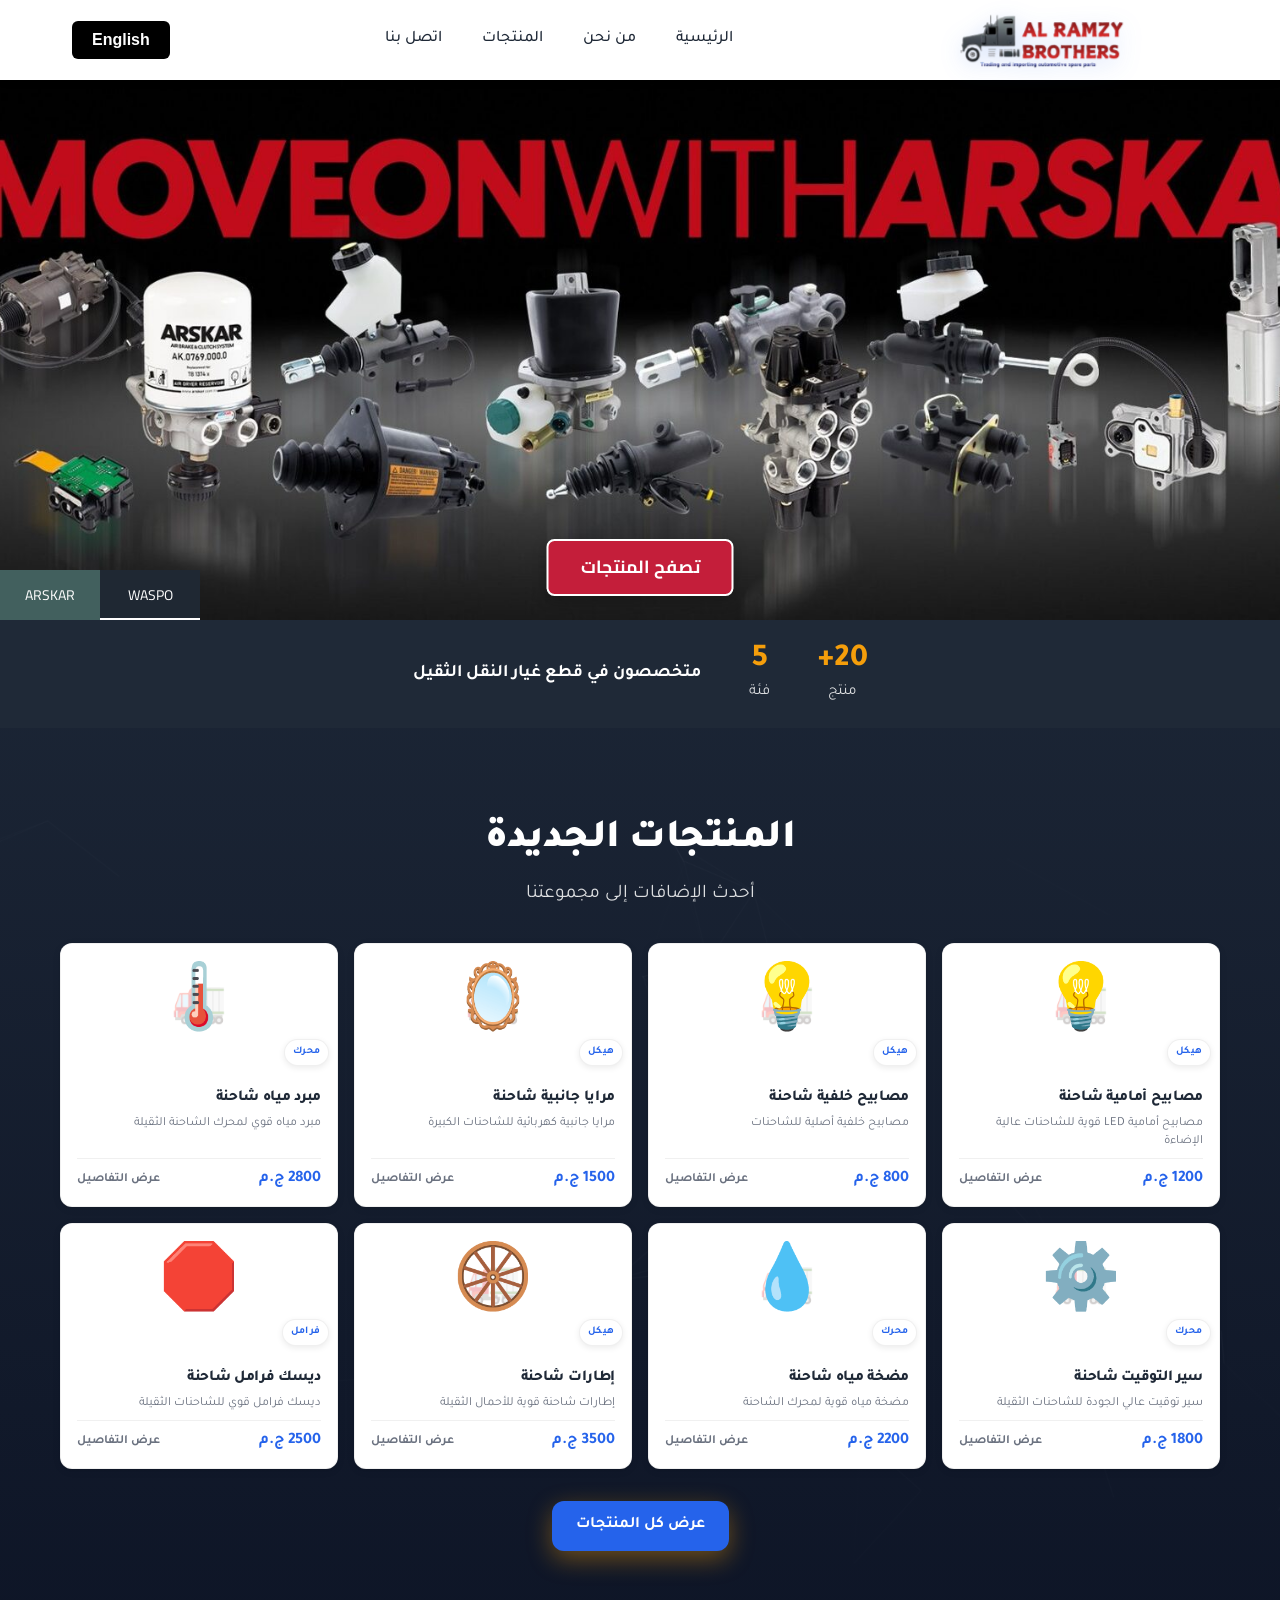
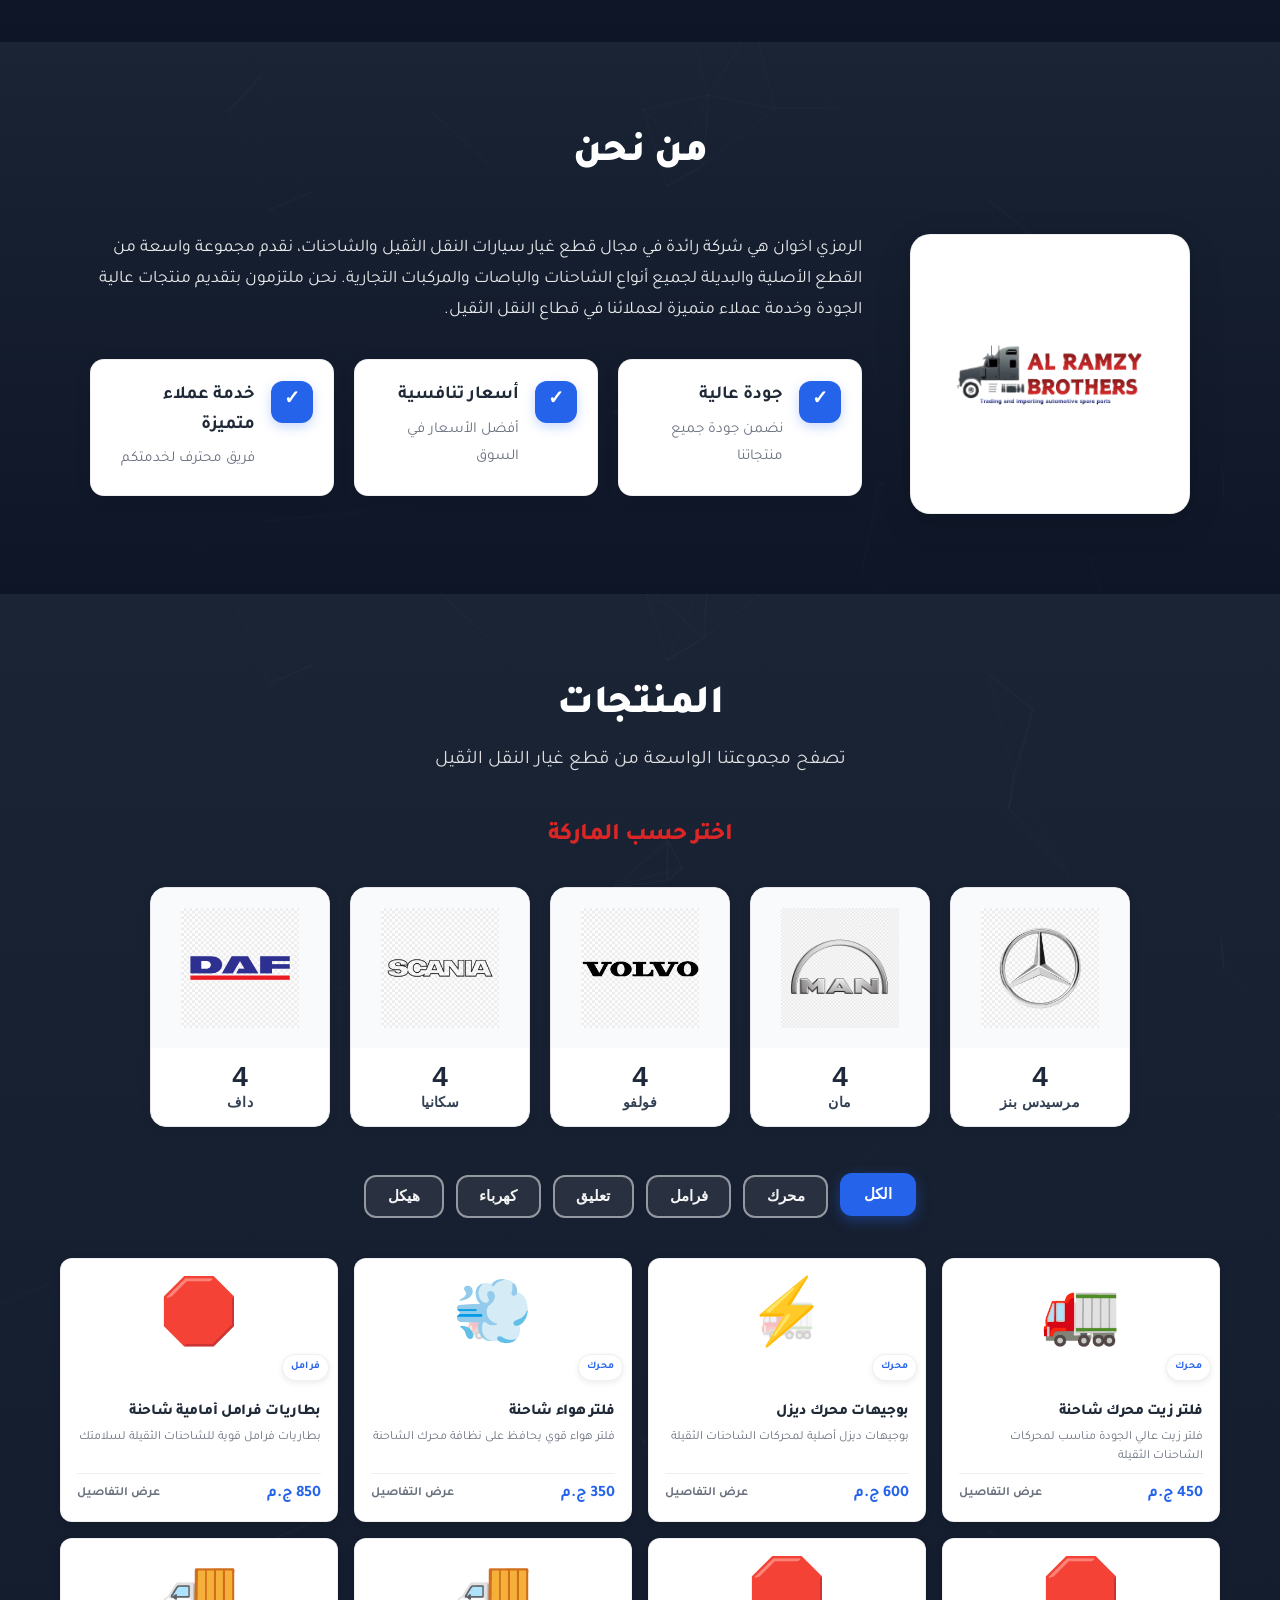
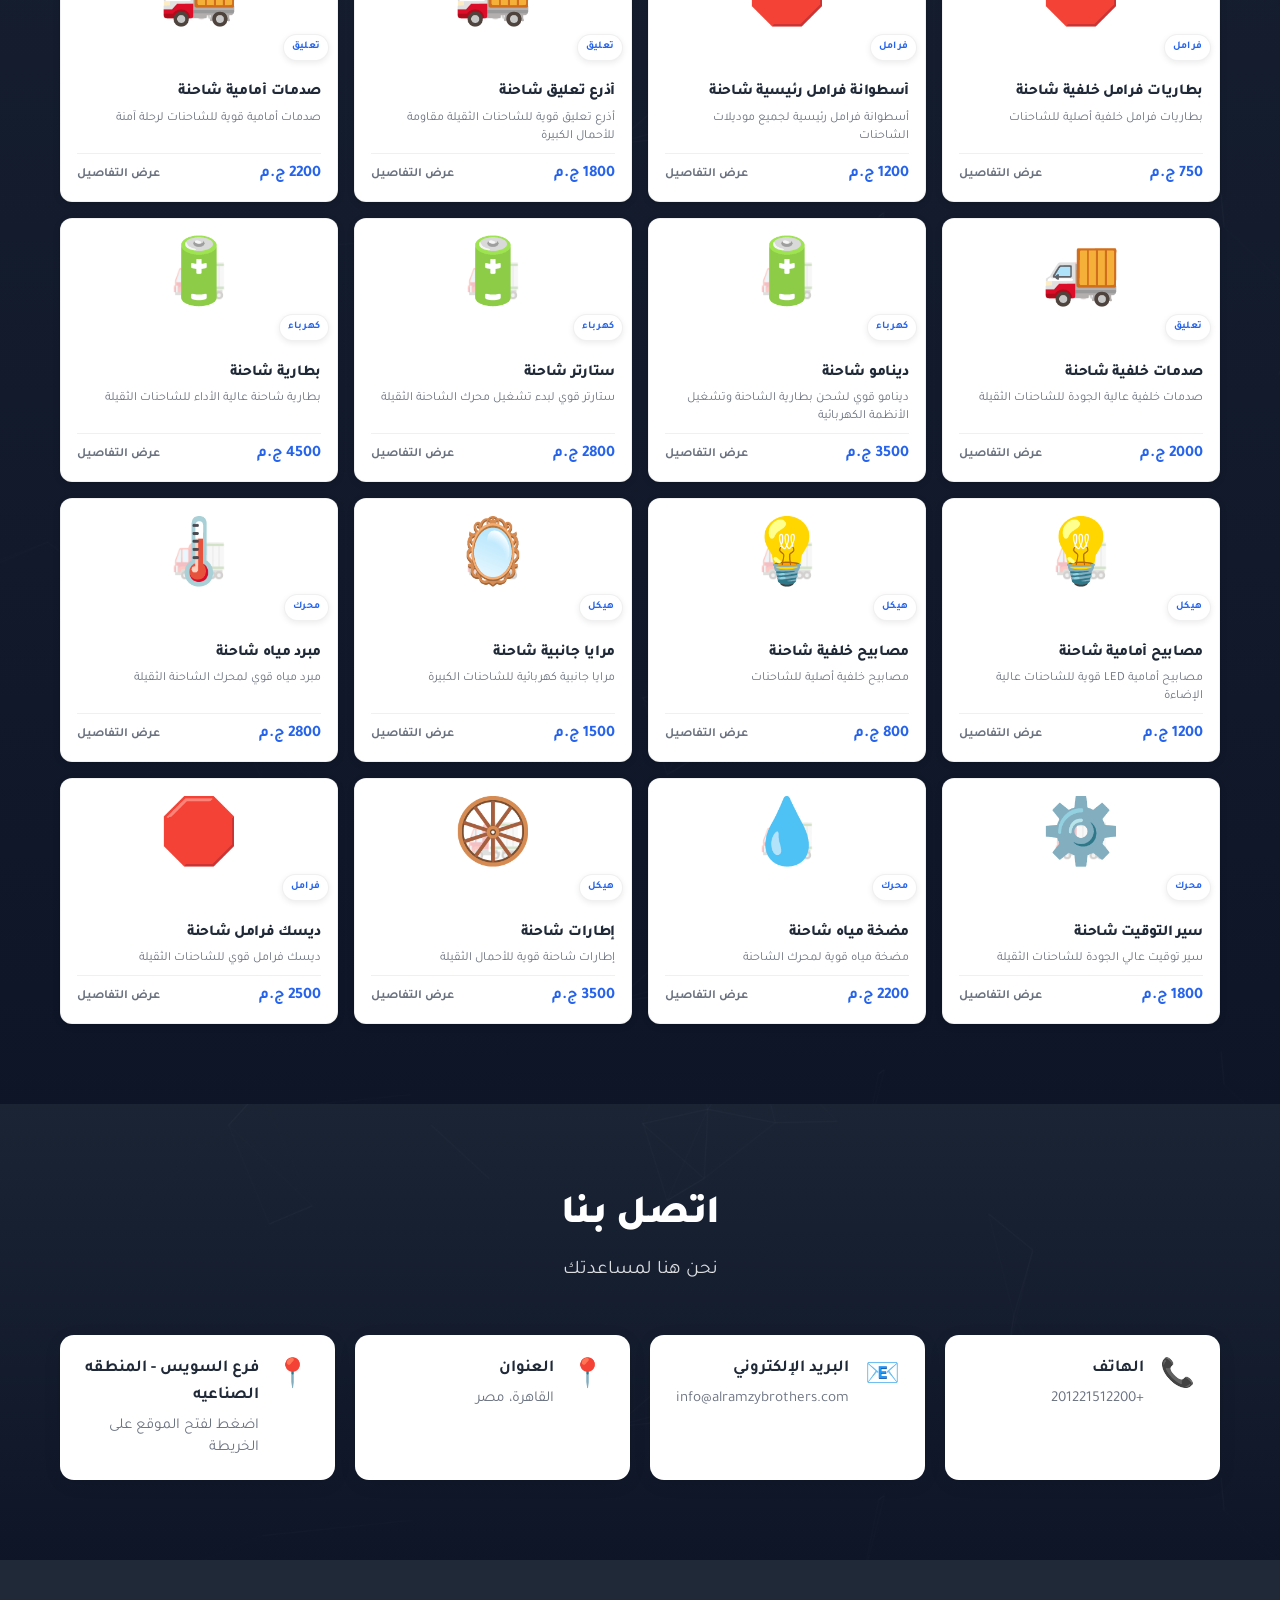
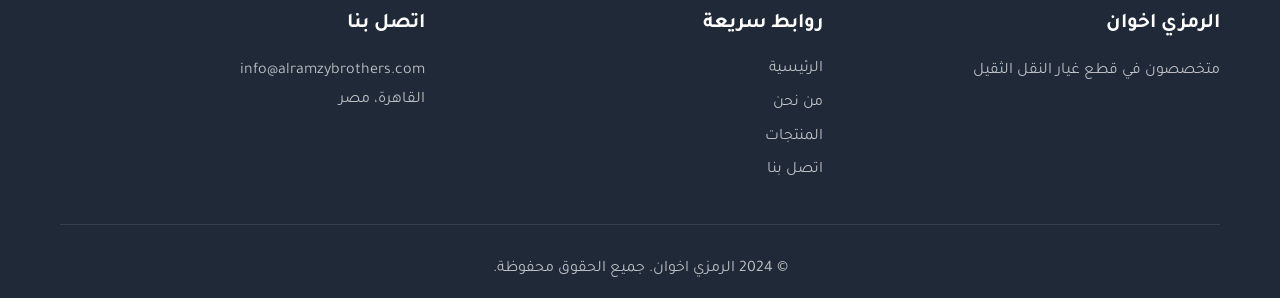
==== index.html @ 656a3a02 "Initial commit: Al Ramzy Brothers website - products, categories, brands, contact admin Made-with: C" ====
<!DOCTYPE html>
<html lang="ar" dir="rtl">
<head>
    <meta charset="UTF-8">
    <meta name="viewport" content="width=device-width, initial-scale=1.0">
    <title>الرمزي اخوان - Al Ramzy Brothers | قطع غيار سيارات النقل الثقيل</title>
    <link rel="stylesheet" href="styles.css">
    <link rel="stylesheet" href="fnc-slider.css">
    <!-- تحميل صور السلايدر مبكراً لتقليل وقت الظهور -->
    <link rel="preload" href="hero-slide-1.jpg" as="image">
    <link rel="preload" href="hero-slide-2.jpg" as="image">
    <link rel="preconnect" href="https://fonts.googleapis.com">
    <link rel="preconnect" href="https://fonts.gstatic.com" crossorigin>
    <link href="https://fonts.googleapis.com/css2?family=Cairo:wght@300;400;600;700;900&family=Poppins:wght@300;400;600;700;800&family=Tajawal:wght@300;400;700;900&display=swap" rel="stylesheet">
</head>
<body>
    <!-- Navigation -->
    <nav class="navbar">
        <div class="container">
            <div class="nav-wrapper">
                <div class="logo">
                    <div class="logo-icon">
                        <img src="logo.png" alt="Al Ramzy Brothers Logo" class="logo-image">
                    </div>
                    <div class="logo-text">
                        <h1>الرمزي اخوان</h1>
                        <span class="logo-en">Al Ramzy Brothers</span>
                    </div>
                </div>
                <ul class="nav-menu" id="navMenu">
                    <li><a href="#home" data-ar="الرئيسية" data-en="Home">الرئيسية</a></li>
                    <li><a href="#about" data-ar="من نحن" data-en="About Us">من نحن</a></li>
                    <li><a href="#products" data-ar="المنتجات" data-en="Products">المنتجات</a></li>
                    <li><a href="#contact" data-ar="اتصل بنا" data-en="Contact">اتصل بنا</a></li>
                </ul>
                <div class="nav-actions">
                    <button class="lang-switcher" id="langSwitcher">
                        <span class="lang-text" data-ar="English" data-en="العربية">English</span>
                    </button>
                    <button class="mobile-menu-toggle" id="mobileMenuToggle">
                        <span></span>
                        <span></span>
                        <span></span>
                    </button>
                </div>
            </div>
        </div>
    </nav>

    <!-- Hero Section - FNC Slider (صور السلايدر: hero-slide-1.png, hero-slide-2.png) -->
    <section id="home" class="hero hero-fnc-wrap">
        <div class="fnc-slider fnc-slider--ramzy">
            <div class="fnc-slider__slides">
                <div class="fnc-slide m--blend-green m--active-slide">
                    <div class="fnc-slide__inner">
                        <div class="fnc-slide__mask">
                            <div class="fnc-slide__mask-inner"></div>
                        </div>
                        <div class="fnc-slide__content">
                            <h2 class="fnc-slide__heading">
                                <div class="fnc-slide__heading-line"><span>الرمزي</span></div>
                                <div class="fnc-slide__heading-line"><span>اخوان</span></div>
                            </h2>
                            <a href="#products" class="fnc-slide__action-btn" data-ar="تصفح المنتجات" data-en="Browse Products">تصفح المنتجات</a>
                        </div>
                    </div>
                </div>
                <div class="fnc-slide m--blend-dark">
                    <div class="fnc-slide__inner">
                        <div class="fnc-slide__mask">
                            <div class="fnc-slide__mask-inner"></div>
                        </div>
                        <div class="fnc-slide__content">
                            <h2 class="fnc-slide__heading">
                                <div class="fnc-slide__heading-line"><span>قطع غيار</span></div>
                                <div class="fnc-slide__heading-line"><span>النقل الثقيل</span></div>
                            </h2>
                            <a href="#products" class="fnc-slide__action-btn" data-ar="تصفح المنتجات" data-en="Browse Products">تصفح المنتجات</a>
                        </div>
                    </div>
                </div>
            </div>
            <nav class="fnc-nav">
                <div class="fnc-nav__bgs">
                    <div class="fnc-nav__bg m--navbg-green m--active-nav-bg"></div>
                    <div class="fnc-nav__bg m--navbg-dark"></div>
                </div>
                <div class="fnc-nav__controls">
                    <button type="button" class="fnc-nav__control">
                        waspo
                        <span class="fnc-nav__control-progress"></span>
                    </button>
                    <button type="button" class="fnc-nav__control">
                        Arskar
                        <span class="fnc-nav__control-progress"></span>
                    </button>
                </div>
            </nav>
        </div>
    </section>

    <!-- Stats Bar (inspired by Sampa) -->
    <section class="stats-bar">
        <div class="container">
            <div class="stats-grid">
                <div class="stat-item">
                    <span class="stat-number" id="statProducts">20+</span>
                    <span class="stat-label" data-ar="منتج" data-en="Products">منتج</span>
                </div>
                <div class="stat-item">
                    <span class="stat-number">5</span>
                    <span class="stat-label" data-ar="فئة" data-en="Categories">فئة</span>
                </div>
                <div class="stat-item">
                    <span class="stat-label stat-tagline" data-ar="متخصصون في قطع غيار النقل الثقيل" data-en="Heavy Duty Truck Parts Specialists">متخصصون في قطع غيار النقل الثقيل</span>
                </div>
            </div>
        </div>
    </section>

    <!-- New Products Section -->
    <section id="new-products" class="new-products">
        <div class="container">
            <div class="section-header">
                <h2 class="section-title" data-ar="المنتجات الجديدة" data-en="New Products">المنتجات الجديدة</h2>
                <p class="section-subtitle" data-ar="أحدث الإضافات إلى مجموعتنا" data-en="Latest additions to our collection">أحدث الإضافات إلى مجموعتنا</p>
            </div>
            <div class="new-products-grid" id="newProductsGrid"></div>
            <div class="new-products-cta">
                <a href="#products" class="btn btn-primary" data-ar="عرض كل المنتجات" data-en="View All Products">عرض كل المنتجات</a>
            </div>
        </div>
    </section>

    <!-- About Section -->
    <section id="about" class="about">
        <div class="container">
            <div class="section-header">
                <h2 class="section-title" data-ar="من نحن" data-en="About Us">من نحن</h2>
            </div>
            <div class="about-content">
                <div class="about-logo-wrap">
                    <div class="about-logo-box">
                        <img src="logo.png" alt="Al Ramzy Brothers" class="about-logo-img">
                    </div>
                </div>
                <div class="about-text">
                    <p class="about-intro" data-ar="الرمزي اخوان هي شركة رائدة في مجال قطع غيار سيارات النقل الثقيل والشاحنات، نقدم مجموعة واسعة من القطع الأصلية والبديلة لجميع أنواع الشاحنات والباصات والمركبات التجارية. نحن ملتزمون بتقديم منتجات عالية الجودة وخدمة عملاء متميزة لعملائنا في قطاع النقل الثقيل." data-en="Al Ramzy Brothers is a leading company in heavy duty trucks and commercial vehicles parts industry, offering a wide range of original and alternative parts for all types of trucks, buses, and commercial vehicles. We are committed to providing high-quality products and excellent customer service for our clients in the heavy transport sector.">
                        الرمزي اخوان هي شركة رائدة في مجال قطع غيار سيارات النقل الثقيل والشاحنات، نقدم مجموعة واسعة من القطع الأصلية والبديلة لجميع أنواع الشاحنات والباصات والمركبات التجارية. نحن ملتزمون بتقديم منتجات عالية الجودة وخدمة عملاء متميزة لعملائنا في قطاع النقل الثقيل.
                    </p>
                    <div class="features">
                        <div class="feature-item">
                            <div class="feature-icon">✓</div>
                            <div class="feature-text">
                                <h3 data-ar="جودة عالية" data-en="High Quality">جودة عالية</h3>
                                <p data-ar="نضمن جودة جميع منتجاتنا" data-en="We guarantee the quality of all our products">نضمن جودة جميع منتجاتنا</p>
                            </div>
                        </div>
                        <div class="feature-item">
                            <div class="feature-icon">✓</div>
                            <div class="feature-text">
                                <h3 data-ar="أسعار تنافسية" data-en="Competitive Prices">أسعار تنافسية</h3>
                                <p data-ar="أفضل الأسعار في السوق" data-en="Best prices in the market">أفضل الأسعار في السوق</p>
                            </div>
                        </div>
                        <div class="feature-item">
                            <div class="feature-icon">✓</div>
                            <div class="feature-text">
                                <h3 data-ar="خدمة عملاء متميزة" data-en="Excellent Service">خدمة عملاء متميزة</h3>
                                <p data-ar="فريق محترف لخدمتكم" data-en="Professional team at your service">فريق محترف لخدمتكم</p>
                            </div>
                        </div>
                    </div>
                </div>
            </div>
        </div>
    </section>

    <!-- Products Section -->
    <section id="products" class="products">
        <div class="container">
            <div class="section-header">
                <h2 class="section-title" data-ar="المنتجات" data-en="Products">المنتجات</h2>
                <p class="section-subtitle" data-ar="تصفح مجموعتنا الواسعة من قطع غيار النقل الثقيل" data-en="Browse our wide range of heavy duty truck parts">تصفح مجموعتنا الواسعة من قطع غيار النقل الثقيل</p>
            </div>
            <!-- Search by Brands -->
            <div class="brands-section">
                <h3 class="brands-section__title" data-ar="اختر حسب الماركة" data-en="Search by Brands">اختر حسب الماركة</h3>
                <div class="brands-cards" id="brandCards"></div>
            </div>
            <div class="products-filter" id="productsFilter"></div>
            <div class="products-grid" id="productsGrid">
                <!-- Products will be dynamically loaded here -->
            </div>
        </div>
    </section>

    <!-- Contact Section -->
    <section id="contact" class="contact">
        <div class="container">
            <div class="section-header">
                <h2 class="section-title" data-ar="اتصل بنا" data-en="Contact Us">اتصل بنا</h2>
                <p class="section-subtitle" data-ar="نحن هنا لمساعدتك" data-en="We're here to help">نحن هنا لمساعدتك</p>
            </div>
            <div class="contact-content">
                <div class="contact-info" id="contactInfo"></div>
            </div>
        </div>
    </section>

    <!-- Footer -->
    <footer class="footer">
        <div class="container">
            <div class="footer-content">
                <div class="footer-section">
                    <h3 data-ar="الرمزي اخوان" data-en="Al Ramzy Brothers">الرمزي اخوان</h3>
                    <p data-ar="متخصصون في قطع غيار النقل الثقيل" data-en="Heavy Duty Truck Parts Specialists">متخصصون في قطع غيار النقل الثقيل</p>
                </div>
                <div class="footer-section">
                    <h3 data-ar="روابط سريعة" data-en="Quick Links">روابط سريعة</h3>
                    <ul>
                        <li><a href="#home" data-ar="الرئيسية" data-en="Home">الرئيسية</a></li>
                        <li><a href="#about" data-ar="من نحن" data-en="About Us">من نحن</a></li>
                        <li><a href="#products" data-ar="المنتجات" data-en="Products">المنتجات</a></li>
                        <li><a href="#contact" data-ar="اتصل بنا" data-en="Contact">اتصل بنا</a></li>
                    </ul>
                </div>
                <div class="footer-section">
                    <h3 data-ar="اتصل بنا" data-en="Contact Us">اتصل بنا</h3>
                    <p>info@alramzybrothers.com</p>
                    <p data-ar="القاهرة، مصر" data-en="Cairo, Egypt">القاهرة، مصر</p>
                </div>
            </div>
            <div class="footer-bottom">
                <p data-ar="© 2024 الرمزي اخوان. جميع الحقوق محفوظة." data-en="© 2024 Al Ramzy Brothers. All rights reserved.">© 2024 الرمزي اخوان. جميع الحقوق محفوظة.</p>
            </div>
        </div>
    </footer>

    <script src="admin-data.js"></script>
    <script src="fnc-slider.js"></script>
    <script src="script.js"></script>
</body>
</html>
---- styles.css ----
/* Reset and Base Styles */
* {
    margin: 0;
    padding: 0;
    box-sizing: border-box;
}

:root {
    --primary-color: #2563eb;
    --secondary-color: #1e40af;
    --accent-color: #f59e0b;
    --accent-secondary: #fbbf24;
    --text-dark: #1f2937;
    --text-light: #6b7280;
    --bg-light: #f9fafb;
    --bg-white: #ffffff;
    --bg-gradient: linear-gradient(135deg, #2563eb 0%, #1e40af 50%, #1e3a8a 100%);
    --border-color: #e5e7eb;
    --shadow: 0 4px 6px -1px rgba(0, 0, 0, 0.1);
    --shadow-lg: 0 10px 15px -3px rgba(0, 0, 0, 0.1);
    --shadow-xl: 0 20px 25px -5px rgba(37, 99, 235, 0.2);
}

html {
    scroll-behavior: smooth;
}

body {
    font-family: 'Tajawal', 'Cairo', sans-serif;
    color: var(--text-dark);
    line-height: 1.6;
    overflow-x: hidden;
}

body[dir="ltr"] {
    font-family: 'Poppins', 'Inter', sans-serif;
}

.container {
    max-width: 1200px;
    margin: 0 auto;
    padding: 0 20px;
}

/* Navigation */
.navbar {
    background: var(--bg-white);
    box-shadow: var(--shadow);
    position: sticky;
    top: 0;
    z-index: 1000;
    padding: 1rem 0;
    min-height: 80px;
    max-height: 80px;
    display: flex;
    align-items: center;
    overflow: visible;
}

.navbar .container {
    padding: 0 2rem;
    width: 100%;
}

.nav-wrapper {
    display: flex;
    justify-content: space-between;
    align-items: center;
    gap: 3rem;
}

.logo {
    display: flex;
    align-items: center;
    gap: 0.75rem;
    text-decoration: none;
}

.logo-icon {
    width: 260px;
    height: 65px;
    color: var(--primary-color);
    flex-shrink: 0;
    display: flex;
    align-items: center;
    justify-content: center;
    position: relative;
    overflow: visible;
}

/* Logo bigger visually without growing navbar - scale the image */
.navbar .logo-icon {
    overflow: visible;
}

.navbar .logo-image {
    transform: scale(2.9);
    transform-origin: left center;
}

.logo-image {
    width: 100%;
    height: 100%;
    object-fit: contain;
    object-position: left center;
    transition: all 0.4s cubic-bezier(0.4, 0, 0.2, 1);
    filter: drop-shadow(0 2px 4px rgba(37, 99, 235, 0.2));
    background: transparent;
}

/* Remove white background using CSS filter */
.logo-icon {
    background: transparent;
}

.logo-image {
    image-rendering: -webkit-optimize-contrast;
    image-rendering: crisp-edges;
}

.logo:hover .logo-image {
    filter: drop-shadow(0 4px 8px rgba(37, 99, 235, 0.25));
}

.navbar .logo:hover .logo-image {
    transform: scale(2.9) translateY(-2px);
    transform-origin: left center;
}

.logo-text {
    display: flex;
    flex-direction: column;
}

/* Hide duplicate text when using full logo image (logo contains name + tagline) */
.navbar .logo-text {
    display: none;
}

.logo h1 {
    font-size: 1.5rem;
    color: var(--primary-color);
    margin: 0;
    font-weight: 900;
    font-family: 'Tajawal', 'Cairo', sans-serif;
    letter-spacing: -0.5px;
    line-height: 1.2;
}

body[dir="ltr"] .logo h1 {
    font-family: 'Poppins', sans-serif;
}

.logo-en {
    font-size: 0.85rem;
    color: var(--primary-color);
    font-weight: 700;
    font-family: 'Poppins', sans-serif;
    letter-spacing: 2px;
    text-transform: uppercase;
    opacity: 0.85;
    margin-top: 2px;
}

.nav-menu {
    display: flex;
    list-style: none;
    gap: 2.5rem;
    flex: 1;
    justify-content: center;
    padding: 0 1rem;
}

.nav-menu a {
    text-decoration: none;
    color: var(--text-dark);
    font-weight: 500;
    transition: color 0.3s;
    position: relative;
}

.nav-menu a:hover {
    color: var(--primary-color);
}

.nav-menu a::after {
    content: '';
    position: absolute;
    bottom: -5px;
    right: 0;
    width: 0;
    height: 2px;
    background: var(--primary-color);
    transition: width 0.3s;
}

body[dir="ltr"] .nav-menu a::after {
    right: auto;
    left: 0;
}

.nav-menu a:hover::after {
    width: 100%;
}

.nav-actions {
    display: flex;
    align-items: center;
    gap: 1.25rem;
}

.lang-switcher {
    background: #000;
    color: #fff;
    border: none;
    padding: 0.65rem 1.25rem;
    border-radius: 6px;
    cursor: pointer;
    font-weight: 600;
    font-size: 1rem;
    transition: background 0.3s, color 0.3s;
}

.lang-switcher:hover {
    background: #333;
    color: #fff;
}

.mobile-menu-toggle {
    display: none;
    flex-direction: column;
    gap: 4px;
    background: none;
    border: none;
    cursor: pointer;
}

.mobile-menu-toggle span {
    width: 25px;
    height: 3px;
    background: var(--text-dark);
    transition: all 0.3s;
}

/* Hero Section */
.hero {
    background: linear-gradient(135deg, #2563eb 0%, #1e40af 50%, #1e3a8a 100%);
    color: white;
    padding: 5rem 0 4rem;
    position: relative;
    overflow: hidden;
    min-height: 650px;
    display: flex;
    align-items: center;
}

/* Video background - خلفية فيديو */
.hero-video-wrap {
    position: absolute;
    top: 0;
    left: 0;
    width: 100%;
    height: 100%;
    z-index: 0;
    background: linear-gradient(135deg, #2563eb 0%, #1e40af 50%, #1e3a8a 100%);
    background-size: cover;
    background-position: center;
    background-image: url('hero-slide-1.jpg'); /* احتياطي لو الفيديو مش موجود */
}

.hero-video-el {
    position: absolute;
    top: 50%;
    left: 50%;
    min-width: 100%;
    min-height: 100%;
    width: auto;
    height: auto;
    transform: translate(-50%, -50%);
    object-fit: cover;
}

.hero-video-overlay {
    position: absolute;
    top: 0;
    left: 0;
    width: 100%;
    height: 100%;
    background: linear-gradient(135deg, rgba(37, 99, 235, 0.75) 0%, rgba(30, 64, 175, 0.7) 50%, rgba(30, 58, 138, 0.75) 100%);
    z-index: 1;
}

.hero-slider {
    position: absolute;
    top: 0;
    left: 0;
    width: 100%;
    height: 100%;
    z-index: 0;
}

.hero-slide {
    position: absolute;
    top: 0;
    left: 0;
    width: 100%;
    height: 100%;
    opacity: 0;
    transition: opacity 0.6s ease-out;
    overflow: hidden;
    background-size: cover;
    background-position: center;
    background-repeat: no-repeat;
}

.hero-slide.active {
    opacity: 1;
    z-index: 1;
}

.slide-overlay {
    position: absolute;
    top: 0;
    left: 0;
    width: 100%;
    height: 100%;
    background: linear-gradient(135deg, rgba(37, 99, 235, 0.85) 0%, rgba(30, 64, 175, 0.8) 50%, rgba(30, 58, 138, 0.85) 100%);
    z-index: 1;
}

.hero-overlay {
    position: absolute;
    top: 0;
    left: 0;
    width: 100%;
    height: 100%;
    background: 
        linear-gradient(180deg, rgba(0, 0, 0, 0.2) 0%, transparent 50%),
        linear-gradient(0deg, rgba(0, 0, 0, 0.2) 0%, transparent 50%);
    z-index: 2;
    pointer-events: none;
}

/* Grid Pattern Overlay */
.hero::after {
    content: '';
    position: absolute;
    top: 0;
    left: 0;
    right: 0;
    bottom: 0;
    background-image: 
        linear-gradient(rgba(255, 255, 255, 0.03) 1px, transparent 1px),
        linear-gradient(90deg, rgba(255, 255, 255, 0.03) 1px, transparent 1px);
    background-size: 50px 50px;
    opacity: 0.5;
    z-index: 0;
    pointer-events: none;
}

.hero-content {
    text-align: center;
    position: relative;
    z-index: 3;
    max-width: 900px;
    margin: 0 auto;
    padding: 2rem;
    background: rgba(0, 0, 0, 0.2);
    border-radius: 20px;
    backdrop-filter: blur(10px);
}

/* Modern hero slider controls */
.hero-slider-controls {
    position: absolute;
    bottom: 1.5rem;
    left: 50%;
    transform: translateX(-50%);
    display: flex;
    align-items: center;
    justify-content: center;
    gap: 1rem;
    z-index: 10;
    padding: 0.75rem 1.5rem;
    background: rgba(0, 0, 0, 0.25);
    backdrop-filter: blur(12px);
    -webkit-backdrop-filter: blur(12px);
    border-radius: 50px;
    border: 1px solid rgba(255, 255, 255, 0.15);
}

.slider-arrow {
    width: 44px;
    height: 44px;
    border-radius: 50%;
    background: rgba(255, 255, 255, 0.2);
    border: 1px solid rgba(255, 255, 255, 0.3);
    color: white;
    cursor: pointer;
    display: flex;
    align-items: center;
    justify-content: center;
    transition: all 0.25s ease;
}

.slider-arrow:hover {
    background: rgba(255, 255, 255, 0.35);
    transform: scale(1.08);
}

.slider-arrow:active {
    transform: scale(0.98);
}

.slider-dots {
    display: flex;
    gap: 0.5rem;
    align-items: center;
}

.slider-dot {
    width: 8px;
    height: 8px;
    border-radius: 4px;
    background: rgba(255, 255, 255, 0.4);
    border: none;
    cursor: pointer;
    transition: all 0.35s ease;
    padding: 0;
}

.slider-dot:hover {
    background: rgba(255, 255, 255, 0.7);
}

.slider-dot.active {
    width: 24px;
    background: white;
    box-shadow: 0 0 10px rgba(255, 255, 255, 0.5);
}

.slider-counter {
    font-size: 0.8rem;
    font-weight: 600;
    color: rgba(255, 255, 255, 0.9);
    letter-spacing: 0.5px;
    min-width: 2.5rem;
    text-align: center;
}

.hero-logo {
    display: flex;
    justify-content: center;
    margin-bottom: 1rem;
    position: relative;
}

.hero-logo::before,
.hero-logo::after {
    content: '';
    position: absolute;
    width: 100px;
    height: 100px;
    border-radius: 50%;
    background: radial-gradient(circle, rgba(255, 255, 255, 0.1) 0%, transparent 70%);
    top: 50%;
    left: 50%;
    transform: translate(-50%, -50%);
    z-index: -1;
    opacity: 0.2;
}

.hero-logo::after {
    width: 130px;
    height: 130px;
    opacity: 0.15;
}

.hero-logo-icon {
    width: 638px;
    max-width: 95vw;
    height: 300px;
    color: white;
    display: flex;
    align-items: center;
    justify-content: center;
    position: relative;
    background: transparent;
}

/* صندوق أبيض خلف اللوجو في الـ Hero */
.hero-logo-icon::before {
    content: '';
    position: absolute;
    top: 50%;
    left: 50%;
    transform: translate(-50%, -50%);
    width: 105%;
    height: 110%;
    background: #fff;
    border-radius: 20px;
    z-index: 0;
    box-shadow: 0 8px 32px rgba(0, 0, 0, 0.2);
}

.hero-logo-icon .hero-logo-image {
    position: relative;
    z-index: 1;
}

.hero-logo-image {
    width: 100%;
    height: 100%;
    object-fit: contain;
    filter: drop-shadow(0 2px 8px rgba(0, 0, 0, 0.15));
    background: transparent;
}


.hero-title {
    font-size: 3.5rem;
    margin-bottom: 0.75rem;
    font-weight: 900;
    font-family: 'Tajawal', 'Cairo', sans-serif;
    letter-spacing: -1px;
    color: #ffffff;
    text-shadow: 
        0 2px 4px rgba(0, 0, 0, 0.8),
        0 4px 8px rgba(0, 0, 0, 0.6),
        0 8px 16px rgba(0, 0, 0, 0.4),
        0 0 30px rgba(255, 255, 255, 0.3);
    line-height: 1.2;
    position: relative;
    z-index: 3;
}

body[dir="ltr"] .hero-title {
    font-family: 'Poppins', sans-serif;
    font-weight: 800;
}

.hero-subtitle {
    font-size: 1.4rem;
    margin-bottom: 1.5rem;
    color: #ffffff;
    text-shadow: 
        0 2px 4px rgba(0, 0, 0, 0.8),
        0 4px 8px rgba(0, 0, 0, 0.6),
        0 0 20px rgba(255, 255, 255, 0.2);
    line-height: 1.5;
    max-width: 700px;
    margin-left: auto;
    margin-right: auto;
    position: relative;
    z-index: 3;
    font-weight: 500;
}

.btn {
    display: inline-block;
    padding: 1rem 2.5rem;
    border-radius: 5px;
    text-decoration: none;
    font-weight: 600;
    transition: all 0.3s;
    border: none;
    cursor: pointer;
    font-size: 1rem;
}

.btn-primary {
    background: linear-gradient(135deg, var(--accent-color) 0%, #d97706 100%);
    color: white;
    position: relative;
    overflow: hidden;
    box-shadow: 0 8px 25px rgba(245, 158, 11, 0.4);
    border: 2px solid rgba(255, 255, 255, 0.2);
    font-weight: 600;
}

.btn-primary::before {
    content: '';
    position: absolute;
    top: 0;
    left: -100%;
    width: 100%;
    height: 100%;
    background: linear-gradient(90deg, transparent, rgba(255, 255, 255, 0.3), transparent);
    transition: left 0.5s;
}

.btn-primary:hover::before {
    left: 100%;
}

.btn-primary:hover {
    background: linear-gradient(135deg, #d97706 0%, #f59e0b 100%);
    transform: translateY(-3px);
    box-shadow: 0 12px 35px rgba(245, 158, 11, 0.5);
}

.btn-primary:active {
    transform: translateY(-1px);
}

/* Stats Bar (inspired by Sampa) */
.stats-bar {
    background: var(--text-dark);
    color: white;
    padding: 1.5rem 0;
}
.stats-grid {
    display: flex;
    flex-wrap: wrap;
    justify-content: center;
    align-items: center;
    gap: 3rem;
}
.stat-item {
    display: flex;
    flex-direction: column;
    align-items: center;
    gap: 0.25rem;
}
.stat-number {
    font-size: 2rem;
    font-weight: 800;
    color: var(--accent-color);
    line-height: 1;
}
.stat-label {
    font-size: 0.95rem;
    color: rgba(255, 255, 255, 0.85);
}
.stat-tagline {
    font-size: 1.1rem;
    font-weight: 600;
    color: white;
    text-align: center;
    max-width: 320px;
}

/* Category cards — متناسق مع قسم من نحن */
.category-cards {
    display: grid;
    grid-template-columns: repeat(auto-fit, minmax(160px, 1fr));
    gap: 1.25rem;
    margin-bottom: 2.5rem;
}
.category-card {
    display: flex;
    flex-direction: column;
    align-items: center;
    padding: 1.5rem 1rem;
    background: var(--bg-white);
    border-radius: 14px;
    box-shadow: 0 4px 20px rgba(0, 0, 0, 0.06);
    text-decoration: none;
    color: inherit;
    border: 1px solid rgba(0, 0, 0, 0.06);
    transition: all 0.3s ease;
}

.category-card .category-card-icon-img,
.category-card .category-card-icon {
    padding: 0.75rem;
    background: #f8fafc;
    border-radius: 14px;
    min-width: 120px;
    min-height: 120px;
    display: flex;
    align-items: center;
    justify-content: center;
}
.category-card .category-card-icon-img {
    padding: 0.5rem;
    min-width: 120px;
    min-height: 120px;
}
.category-card:hover {
    border-color: var(--primary-color);
    box-shadow: 0 12px 32px rgba(0, 0, 0, 0.1);
    transform: translateY(-4px);
}
.category-card-icon,
.category-card-icon-img {
    display: block;
    margin-bottom: 0.75rem;
}

.category-card-icon {
    font-size: 4rem;
}

/* صورة الفئة — حجم كبير للوضوح */
.category-card-icon-img {
    width: 120px;
    height: 120px;
    object-fit: contain;
    margin: 0 auto;
}

.category-card-name {
    font-weight: 700;
    color: var(--primary-color);
    font-size: 1.1rem;
    margin-bottom: 0.25rem;
}
.category-card-count {
    font-size: 0.85rem;
    color: var(--text-light);
}
.category-count-num {
    font-weight: 700;
    color: var(--text-dark);
}

/* Section Styles */
section {
    padding: 5rem 0;
}

.section-header {
    text-align: center;
    margin-bottom: 3rem;
}

.section-title {
    font-size: 2.5rem;
    color: var(--text-dark);
    margin-bottom: 0.5rem;
    font-weight: 900;
    font-family: 'Tajawal', 'Cairo', sans-serif;
    letter-spacing: -0.5px;
}

body[dir="ltr"] .section-title {
    font-family: 'Poppins', sans-serif;
    font-weight: 800;
}

.section-subtitle {
    font-size: 1.2rem;
    color: var(--text-light);
}

/* About Section — خلفية الصورة المتحركة */
.about {
    position: relative;
    background: #1e293b url('about-bg.png') center center repeat;
    background-size: 120%;
    overflow: hidden;
    animation: about-bg-move 60s linear infinite;
}

.about::before {
    content: '';
    position: absolute;
    inset: 0;
    background: linear-gradient(180deg, rgba(30, 41, 59, 0.88) 0%, rgba(15, 23, 42, 0.92) 100%);
    pointer-events: none;
}

.about .container {
    position: relative;
    z-index: 1;
}

.about .section-title {
    color: #fff;
}

.about .section-subtitle {
    color: rgba(255, 255, 255, 0.8);
}

@keyframes about-bg-move {
    0% { background-position: 0% 0%; }
    50% { background-position: 100% 100%; }
    100% { background-position: 0% 0%; }
}

.about-content {
    display: grid;
    grid-template-columns: 280px 1fr;
    gap: 3rem;
    align-items: start;
    max-width: 1100px;
    margin: 0 auto;
}

.about-logo-wrap {
    display: flex;
    justify-content: center;
    align-items: flex-start;
}

.about-logo-box {
    background: var(--bg-white);
    padding: 2rem;
    border-radius: 20px;
    box-shadow: 0 10px 40px rgba(0, 0, 0, 0.08), 0 2px 12px rgba(0, 0, 0, 0.04);
    border: 1px solid rgba(0, 0, 0, 0.06);
    transition: transform 0.3s ease, box-shadow 0.3s ease;
}

.about-logo-box:hover {
    transform: translateY(-4px);
    box-shadow: 0 16px 48px rgba(0, 0, 0, 0.1), 0 4px 16px rgba(0, 0, 0, 0.06);
}

.about-logo-img {
    display: block;
    width: 100%;
    max-width: 240px;
    height: auto;
    object-fit: contain;
}

.about-text {
    min-width: 0;
}

.about-intro,
.about-text p {
    font-size: 1.1rem;
    color: var(--text-light);
    margin-bottom: 2rem;
    text-align: inherit;
    line-height: 1.75;
}

.about .about-intro,
.about .about-text > p {
    color: rgba(255, 255, 255, 0.9);
}

.about-intro {
    margin-bottom: 1.75rem;
}

.features {
    display: grid;
    grid-template-columns: repeat(auto-fit, minmax(240px, 1fr));
    gap: 1.25rem;
    margin-top: 2rem;
}

.feature-item {
    display: flex;
    gap: 1rem;
    background: var(--bg-white);
    padding: 1.35rem 1.25rem;
    border-radius: 14px;
    box-shadow: 0 4px 20px rgba(0, 0, 0, 0.06);
    transition: all 0.3s ease;
    border: 1px solid rgba(0, 0, 0, 0.06);
}

.feature-item:hover {
    transform: translateY(-4px);
    box-shadow: 0 12px 32px rgba(0, 0, 0, 0.1);
    border-color: var(--primary-color);
}

.feature-icon {
    width: 42px;
    height: 42px;
    background: var(--primary-color);
    color: white;
    border-radius: 12px;
    display: flex;
    align-items: center;
    justify-content: center;
    font-weight: bold;
    flex-shrink: 0;
    font-size: 1.2rem;
    box-shadow: 0 4px 12px rgba(37, 99, 235, 0.25);
    transition: all 0.3s ease;
}

.feature-item:hover .feature-icon {
    transform: scale(1.05);
    box-shadow: 0 6px 16px rgba(37, 99, 235, 0.35);
}

.feature-text h3 {
    color: var(--text-dark);
    margin-bottom: 0.4rem;
    font-size: 1.15rem;
}

/* من نحن: RTL — اللوجو يمين والنص يسار */
[dir="rtl"] .about-content {
    direction: rtl;
}

/* من نحن: الموبايل — اللوجو فوق والنص تحت */
@media (max-width: 900px) {
    .about-content {
        grid-template-columns: 1fr;
        gap: 2rem;
        text-align: center;
    }

    .about-logo-wrap {
        order: -1;
    }

    .about-logo-box {
        padding: 1.5rem;
    }

    .about-logo-img {
        max-width: 200px;
    }

    .about-intro,
    .about-text p {
        text-align: center;
    }

    .features {
        margin-top: 1.5rem;
    }
}

.feature-text p {
    color: var(--text-light);
    font-size: 0.95rem;
    margin: 0;
    text-align: right;
}

body[dir="ltr"] .feature-text p {
    text-align: left;
}

/* New Products Section — المنتجات الجديدة */
.new-products {
    position: relative;
    background: #1e293b url('about-bg.png') center center repeat;
    background-size: 120%;
    overflow: hidden;
    animation: about-bg-move 60s linear infinite;
}

.new-products::before {
    content: '';
    position: absolute;
    inset: 0;
    background: linear-gradient(180deg, rgba(30, 41, 59, 0.88) 0%, rgba(15, 23, 42, 0.92) 100%);
    pointer-events: none;
}

.new-products .container {
    position: relative;
    z-index: 1;
}

.new-products .section-title {
    color: #fff;
}

.new-products .section-subtitle {
    color: rgba(255, 255, 255, 0.85);
}

.new-products .section-header {
    margin-bottom: 2rem;
}

.new-products-grid {
    display: grid;
    grid-template-columns: repeat(4, 1fr);
    gap: 1rem;
    margin-bottom: 2rem;
}

.new-products-cta {
    text-align: center;
}

.new-products-cta .btn {
    padding: 0.75rem 1.5rem;
    border-radius: 12px;
    font-weight: 600;
    text-decoration: none;
    display: inline-block;
    background: var(--primary-color);
    color: #fff;
    border: none;
    transition: transform 0.2s ease, box-shadow 0.2s ease;
}

.new-products-cta .btn:hover {
    transform: translateY(-2px);
    box-shadow: 0 8px 20px rgba(37, 99, 235, 0.4);
}

@media (max-width: 768px) {
    .new-products-grid {
        grid-template-columns: repeat(2, 1fr);
    }
}

@media (max-width: 480px) {
    .new-products-grid {
        grid-template-columns: 1fr;
    }
}

/* Products Section — نفس أسلوب من نحن: خلفية داكنة + صورة متحركة */
.products {
    position: relative;
    background: #1e293b url('about-bg.png') center center repeat;
    background-size: 120%;
    overflow: hidden;
    animation: about-bg-move 60s linear infinite;
}

.products::before {
    content: '';
    position: absolute;
    inset: 0;
    background: linear-gradient(180deg, rgba(30, 41, 59, 0.88) 0%, rgba(15, 23, 42, 0.92) 100%);
    pointer-events: none;
}

.products .container {
    position: relative;
    z-index: 1;
}

.products .section-title {
    color: #fff;
}

.products .section-subtitle {
    color: rgba(255, 255, 255, 0.85);
}

.products .section-header {
    margin-bottom: 2.5rem;
}

/* Search by Brands — احترافي مع صورة لكل ماركة */
.brands-section {
    margin-bottom: 2.5rem;
}
.brands-section__title {
    font-size: 1.5rem;
    font-weight: 800;
    color: #dc2626;
    margin-bottom: 1.5rem;
    text-align: center;
    letter-spacing: -0.02em;
}
.brands-cards {
    display: flex;
    flex-wrap: wrap;
    justify-content: center;
    gap: 1.25rem;
    padding: 0.5rem 0;
}
.brand-card {
    flex: 0 0 auto;
    width: 180px;
    padding: 0;
    background: var(--bg-white);
    border-radius: 16px;
    border: 1px solid var(--border-color);
    cursor: pointer;
    text-align: center;
    transition: transform 0.25s ease, box-shadow 0.25s ease, border-color 0.25s ease;
    display: flex;
    flex-direction: column;
    align-items: center;
    overflow: hidden;
    box-shadow: 0 2px 12px rgba(0, 0, 0, 0.06);
}
.brand-card:hover {
    transform: translateY(-4px);
    box-shadow: 0 12px 28px rgba(0, 0, 0, 0.12);
    border-color: #fecaca;
}
.brand-card.active {
    border-color: #dc2626;
    box-shadow: 0 8px 24px rgba(220, 38, 38, 0.2);
}
.brand-card__logo-wrap {
    width: 100%;
    height: 160px;
    display: flex;
    align-items: center;
    justify-content: center;
    background: #f8fafc;
    padding: 1.25rem;
}
.brand-card__logo-wrap--all {
    background: linear-gradient(135deg, #f1f5f9 0%, #e2e8f0 100%);
}
.brand-card__logo {
    max-width: 100%;
    max-height: 100%;
    object-fit: contain;
}
.brand-card__icon-all {
    font-size: 3rem;
    font-weight: 300;
    color: #64748b;
}
.brand-card__name-fallback {
    font-size: 0.95rem;
    font-weight: 700;
    color: #475569;
    text-transform: uppercase;
}
.brand-card__count {
    font-size: 1.75rem;
    font-weight: 800;
    color: #1e293b;
    line-height: 1.2;
    margin-top: 0.75rem;
}
.brand-card__products {
    font-size: 0.8rem;
    color: var(--text-light);
    margin-top: 0.15rem;
}
.brand-card__suitable {
    font-size: 0.75rem;
    color: var(--text-light);
}
.brand-card__name {
    font-size: 0.9rem;
    font-weight: 700;
    color: #334155;
    text-transform: uppercase;
    letter-spacing: 0.03em;
    margin-bottom: 1rem;
    padding: 0 0.5rem;
}
body[dir="rtl"] .brand-card {
    border-right-width: 1px;
    border-left-width: 1px;
}
body[dir="rtl"] .brand-card:last-of-type {
    border-left-width: 1px;
}
@media (max-width: 768px) {
    .brands-cards {
        gap: 0.75rem;
        overflow-x: auto;
        flex-wrap: nowrap;
        justify-content: flex-start;
        padding-bottom: 0.5rem;
        -webkit-overflow-scrolling: touch;
    }
    .brand-card {
        width: 160px;
        min-width: 160px;
    }
    .brand-card__logo-wrap {
        height: 120px;
    }
}

.products-filter {
    display: flex;
    justify-content: center;
    gap: 0.75rem;
    margin-bottom: 2.5rem;
    flex-wrap: wrap;
}

.filter-btn {
    padding: 0.65rem 1.35rem;
    border: 2px solid rgba(255, 255, 255, 0.5);
    background: rgba(255, 255, 255, 0.08);
    color: rgba(255, 255, 255, 0.95);
    border-radius: 12px;
    cursor: pointer;
    font-weight: 600;
    font-size: 0.95rem;
    transition: all 0.25s ease;
}

.filter-btn:hover {
    border-color: rgba(255, 255, 255, 0.9);
    background: rgba(255, 255, 255, 0.15);
    color: #fff;
    transform: translateY(-2px);
}

.filter-btn.active {
    background: var(--primary-color);
    color: #fff;
    border-color: var(--primary-color);
    transform: translateY(-2px);
    box-shadow: 0 4px 14px rgba(37, 99, 235, 0.4);
}

.products-grid {
    display: grid;
    grid-template-columns: repeat(4, 1fr);
    gap: 1rem;
}

/* كروت المنتجات — أصغر، 4 في الصف */
.product-card {
    background: var(--bg-white);
    border-radius: 12px;
    overflow: hidden;
    box-shadow: 0 2px 10px rgba(0, 0, 0, 0.06), 0 1px 3px rgba(0, 0, 0, 0.04);
    border: 1px solid rgba(0, 0, 0, 0.06);
    transition: transform 0.25s ease, box-shadow 0.25s ease, border-color 0.25s ease;
    display: flex;
    flex-direction: column;
    text-decoration: none;
    color: inherit;
    cursor: pointer;
}

.product-card:hover {
    transform: translateY(-4px);
    box-shadow: 0 12px 28px rgba(0, 0, 0, 0.1), 0 4px 12px rgba(0, 0, 0, 0.06);
    border-color: rgba(37, 99, 235, 0.15);
}

.product-card:hover .product-card__image {
    background: #f8fafc;
}

.product-card:hover .product-card__link {
    color: var(--primary-color);
    transform: translateX(-4px);
}

[dir="ltr"] .product-card:hover .product-card__link {
    transform: translateX(4px);
}

/* منطقة الصورة / الأيقونة */
.product-card__image {
    width: 100%;
    height: 130px;
    background: #fff;
    display: flex;
    align-items: center;
    justify-content: center;
    color: #475569;
    font-size: 2.5rem;
    position: relative;
    overflow: hidden;
    transition: background 0.3s ease;
}

.product-card__image::before {
    content: '🚛';
    position: absolute;
    font-size: 2.75rem;
    opacity: 0.25;
}

.product-card__image .product-icon-img {
    width: 100%;
    height: 100%;
    object-fit: contain;
    position: relative;
    z-index: 1;
    padding: 1rem;
}

.product-card__image:has(.product-icon-img)::before {
    display: none;
}

/* شارة الفئة على الصورة */
.product-card__badge {
    position: absolute;
    bottom: 8px;
    right: 8px;
    background: #fff;
    color: var(--primary-color);
    font-size: 0.65rem;
    font-weight: 700;
    padding: 0.25rem 0.5rem;
    border-radius: 14px;
    text-transform: uppercase;
    letter-spacing: 0.02em;
    z-index: 2;
    box-shadow: 0 2px 6px rgba(0, 0, 0, 0.08);
    border: 1px solid rgba(0, 0, 0, 0.06);
}

[dir="ltr"] .product-card__badge {
    right: auto;
    left: 12px;
}

/* محتوى الكارت */
.product-card__body {
    padding: 0.85rem 1rem;
    flex: 1;
    display: flex;
    flex-direction: column;
    min-height: 0;
}

.product-card__title {
    font-size: 0.95rem;
    font-weight: 800;
    color: var(--text-dark);
    margin: 0 0 0.35rem;
    font-family: 'Tajawal', 'Cairo', sans-serif;
    line-height: 1.35;
    display: -webkit-box;
    -webkit-line-clamp: 2;
    -webkit-box-orient: vertical;
    overflow: hidden;
    letter-spacing: -0.02em;
}

body[dir="ltr"] .product-card__title {
    font-family: 'Poppins', sans-serif;
    font-weight: 700;
}

.product-card__desc {
    color: var(--text-light);
    font-size: 0.78rem;
    line-height: 1.45;
    margin: 0 0 0.5rem;
    flex: 1;
    display: -webkit-box;
    -webkit-line-clamp: 2;
    -webkit-box-orient: vertical;
    overflow: hidden;
}

.product-card__footer {
    display: flex;
    align-items: center;
    justify-content: space-between;
    flex-wrap: wrap;
    gap: 0.35rem;
    margin-top: auto;
    padding-top: 0.5rem;
    border-top: 1px solid rgba(0, 0, 0, 0.06);
}

.product-card__price {
    font-size: 1rem;
    font-weight: 700;
    color: var(--primary-color);
}

.product-card__link {
    font-size: 0.78rem;
    font-weight: 600;
    color: var(--text-light);
    transition: color 0.2s ease, transform 0.2s ease;
}

/* توافق مع الأسماء القديمة إن وُجدت */
.product-info { padding: 0.85rem 1rem; }
.product-category { color: var(--primary-color); font-size: 0.75rem; font-weight: 600; }
.product-name { font-size: 0.95rem; font-weight: 800; color: var(--text-dark); }
.product-description { color: var(--text-light); font-size: 0.78rem; }
.product-price { font-size: 1rem; color: var(--primary-color); font-weight: 700; }

/* Contact Section */
/* Contact Section — نفس أسلوب من نحن والمنتجات: خلفية داكنة + صورة متحركة */
.contact {
    position: relative;
    background: #1e293b url('about-bg.png') center center repeat;
    background-size: 120%;
    overflow: hidden;
    animation: about-bg-move 60s linear infinite;
}

.contact::before {
    content: '';
    position: absolute;
    inset: 0;
    background: linear-gradient(180deg, rgba(30, 41, 59, 0.88) 0%, rgba(15, 23, 42, 0.92) 100%);
    pointer-events: none;
}

.contact .container {
    position: relative;
    z-index: 1;
}

.contact .section-title {
    color: #fff;
}

.contact .section-subtitle {
    color: rgba(255, 255, 255, 0.85);
}

.contact-content {
    max-width: 100%;
    margin: 0 auto;
}

.contact-info {
    display: grid;
    grid-template-columns: repeat(4, 1fr);
    gap: 1.25rem;
    align-items: stretch;
}

.contact-item {
    background: var(--bg-white);
    padding: 1.25rem 1.5rem;
    border-radius: 14px;
    box-shadow: 0 4px 20px rgba(0, 0, 0, 0.06);
    display: flex;
    gap: 1rem;
    align-items: flex-start;
    min-height: 100px;
    transition: all 0.3s ease;
    border: 1px solid rgba(255, 255, 255, 0.15);
}

.contact-item:hover {
    transform: translateY(-4px);
    box-shadow: 0 12px 32px rgba(0, 0, 0, 0.12);
    border-color: rgba(255, 255, 255, 0.25);
}

.contact-item-link {
    text-decoration: none;
    color: inherit;
    cursor: pointer;
}

.contact-icon {
    font-size: 1.75rem;
    flex-shrink: 0;
    transition: transform 0.3s ease;
}

.contact-item:hover .contact-icon {
    transform: scale(1.1);
}

.contact-details {
    flex: 1;
    min-width: 0;
}

.contact-details h3 {
    color: var(--text-dark);
    margin-bottom: 0.35rem;
    font-size: 1.05rem;
    font-weight: 700;
}

.contact-details p {
    color: var(--text-light);
    margin: 0;
    font-size: 0.95rem;
    line-height: 1.45;
}

/* Footer */
.footer {
    background: var(--text-dark);
    color: white;
    padding: 3rem 0 1rem;
}

.footer-content {
    display: grid;
    grid-template-columns: repeat(auto-fit, minmax(250px, 1fr));
    gap: 2rem;
    margin-bottom: 2rem;
}

.footer-section h3 {
    margin-bottom: 1rem;
    font-size: 1.3rem;
}

.footer-section p {
    color: rgba(255, 255, 255, 0.7);
    line-height: 1.8;
}

.footer-section ul {
    list-style: none;
}

.footer-section ul li {
    margin-bottom: 0.5rem;
}

.footer-section ul li a {
    color: rgba(255, 255, 255, 0.7);
    text-decoration: none;
    transition: color 0.3s;
}

.footer-section ul li a:hover {
    color: white;
}

.footer-bottom {
    text-align: center;
    padding-top: 2rem;
    border-top: 1px solid rgba(255, 255, 255, 0.1);
    color: rgba(255, 255, 255, 0.7);
}

/* RTL Support */
body[dir="rtl"] {
    text-align: right;
}

body[dir="ltr"] {
    text-align: left;
}

body[dir="ltr"] .nav-menu {
    direction: ltr;
}

body[dir="ltr"] .features {
    direction: ltr;
}

body[dir="ltr"] .products-grid {
    direction: ltr;
}

body[dir="ltr"] .contact-info {
    direction: ltr;
}

/* Responsive Design */
@media (max-width: 768px) {
    .nav-menu {
        position: fixed;
        top: 80px;
        right: -100%;
        background: var(--bg-white);
        flex-direction: column;
        width: 80%;
        height: calc(100vh - 80px);
        box-shadow: var(--shadow-lg);
        padding: 2rem;
        transition: right 0.3s;
        z-index: 999;
    }

    body[dir="ltr"] .nav-menu {
        right: auto;
        left: -100%;
        transition: left 0.3s;
    }

    .nav-menu.active {
        right: 0;
    }

    body[dir="ltr"] .nav-menu.active {
        left: 0;
    }

    .mobile-menu-toggle {
        display: flex;
    }

    .hero-logo-icon {
        width: 488px;
        height: 582px;
    }
    
    .hero-logo-image {
        width: 100%;
        height: 100%;
    }

    .logo-icon {
        width: 220px;
        height: 55px;
    }

    .navbar .logo-image {
        transform: scale(2.7);
        transform-origin: left center;
    }
    
    .logo-image {
        width: 100%;
        height: 100%;
    }

    .logo h1 {
        font-size: 1.2rem;
    }

    .logo-en {
        font-size: 0.7rem;
        letter-spacing: 1px;
    }

    .hero {
        padding: 4rem 0 3rem;
        min-height: 500px;
    }

    .hero-title {
        font-size: 2.5rem;
    }

    .hero-subtitle {
        font-size: 1.1rem;
        margin-bottom: 1.25rem;
    }
    
    .hero-logo-icon {
        width: 413px;
        height: 488px;
    }


    .slider-btn {
        width: 38px;
        height: 38px;
        font-size: 1.5rem;
    }

    .hero-slider-controls {
        bottom: 1rem;
        padding: 0.5rem 1rem;
        gap: 0.75rem;
    }
    .slider-arrow {
        width: 38px;
        height: 38px;
    }
    .slider-arrow svg {
        width: 20px;
        height: 20px;
    }
    .slider-dot.active {
        width: 20px;
    }
    .slider-counter {
        font-size: 0.75rem;
    }

    .section-title {
        font-size: 2rem;
    }

    .products-grid {
        grid-template-columns: repeat(2, 1fr);
    }

    .contact-info {
        grid-template-columns: repeat(2, 1fr);
    }

    .features {
        grid-template-columns: 1fr;
    }

    .stats-grid {
        gap: 2rem;
    }
    .stat-number {
        font-size: 1.75rem;
    }
    .stat-tagline {
        font-size: 1rem;
    }
    .category-cards {
        grid-template-columns: repeat(2, 1fr);
        gap: 1rem;
        margin-bottom: 2rem;
    }
    .category-card {
        padding: 1.25rem 0.75rem;
    }
    .category-card-icon {
        font-size: 3.25rem;
    }
    .category-card-icon-img {
        width: 96px;
        height: 96px;
    }
    .category-card .category-card-icon-img,
    .category-card .category-card-icon {
        min-width: 96px;
        min-height: 96px;
    }
}

@media (max-width: 480px) {
    .products-grid {
        grid-template-columns: 1fr;
    }
    .contact-info {
        grid-template-columns: 1fr;
    }
    .stats-grid {
        gap: 1.5rem;
    }
    .stat-number {
        font-size: 1.5rem;
    }
    .category-cards {
        grid-template-columns: 1fr;
    }
    .hero {
        padding: 3rem 0 2rem;
        min-height: 450px;
    }

    .hero-title {
        font-size: 2rem;
    }

    .hero-subtitle {
        font-size: 1rem;
    }

    .hero-logo-icon {
        width: 338px;
        height: 404px;
    }
    
    .hero-logo-image {
        width: 100%;
        height: 100%;
    }

    .hero-logo::before,
    .hero-logo::after {
        width: 120px;
        height: 120px;
    }

    .hero-logo::after {
        width: 150px;
        height: 150px;
    }

    .btn {
        padding: 0.75rem 1.5rem;
        font-size: 0.9rem;
    }
}

/* Product Details Page */
.product-details {
    padding: 3rem 0 5rem;
    background: var(--bg-light);
    min-height: calc(100vh - 200px);
}

.back-link {
    display: inline-flex;
    align-items: center;
    color: var(--primary-color);
    text-decoration: none;
    font-weight: 600;
    margin-bottom: 2rem;
    transition: color 0.3s;
}

.back-link:hover {
    color: var(--secondary-color);
}

.product-details-content {
    background: var(--bg-white);
    border-radius: 15px;
    padding: 3rem;
    box-shadow: var(--shadow-lg);
}

.product-details-grid {
    display: grid;
    grid-template-columns: 1fr 1.5fr;
    gap: 3rem;
    align-items: start;
}

.product-image-large {
    position: sticky;
    top: 100px;
}

.product-icon-large {
    width: 100%;
    aspect-ratio: 1;
    background: #fff;
    border-radius: 15px;
    display: flex;
    align-items: center;
    justify-content: center;
    font-size: 8rem;
    box-shadow: var(--shadow-lg);
    overflow: hidden;
    border: 1px solid rgba(0, 0, 0, 0.06);
}

.product-icon-large .product-icon-large-img {
    width: 100%;
    height: 100%;
    object-fit: contain;
}

.product-info-large {
    display: flex;
    flex-direction: column;
    gap: 2rem;
}

.product-category-badge {
    display: inline-block;
    background: var(--primary-color);
    color: white;
    padding: 0.5rem 1.5rem;
    border-radius: 25px;
    font-size: 0.9rem;
    font-weight: 600;
    text-transform: uppercase;
    width: fit-content;
}

.product-title {
    font-size: 2.5rem;
    color: var(--text-dark);
    font-weight: 900;
    font-family: 'Tajawal', 'Cairo', sans-serif;
    margin: 0;
    line-height: 1.2;
}

body[dir="ltr"] .product-title {
    font-family: 'Poppins', sans-serif;
    font-weight: 800;
}

.product-description-large {
    font-size: 1.2rem;
    color: var(--text-light);
    line-height: 1.8;
    margin: 0;
}

.product-specs {
    background: var(--bg-light);
    padding: 2rem;
    border-radius: 10px;
}

.product-specs h3 {
    font-size: 1.5rem;
    color: var(--text-dark);
    margin-bottom: 1.5rem;
    font-weight: 700;
}

.specs-list {
    list-style: none;
    padding: 0;
    margin: 0;
    display: flex;
    flex-direction: column;
    gap: 1rem;
}

.specs-list li {
    display: flex;
    justify-content: space-between;
    align-items: center;
    padding: 1rem;
    background: var(--bg-white);
    border-radius: 8px;
    border-right: 3px solid var(--primary-color);
}

body[dir="ltr"] .specs-list li {
    border-right: none;
    border-left: 3px solid var(--primary-color);
}

.spec-label {
    font-weight: 600;
    color: var(--text-dark);
}

.spec-value {
    color: var(--text-light);
    font-weight: 500;
}

.spec-value.available {
    color: #10b981;
    font-weight: 600;
}

.product-actions {
    margin-top: 1rem;
}

.loading {
    text-align: center;
    padding: 3rem;
    font-size: 1.2rem;
    color: var(--text-light);
}

.error-message {
    text-align: center;
    padding: 3rem;
}

.error-message h2 {
    font-size: 2rem;
    color: var(--text-dark);
    margin-bottom: 1rem;
}

.error-message p {
    font-size: 1.1rem;
    color: var(--text-light);
    margin-bottom: 2rem;
}

@media (max-width: 768px) {
    .product-details-grid {
        grid-template-columns: 1fr;
        gap: 2rem;
    }
    
    .product-image-large {
        position: static;
    }
    
    .product-icon-large {
        font-size: 5rem;
    }
    
    .product-title {
        font-size: 2rem;
    }
    
    .product-details-content {
        padding: 2rem;
    }
    
    .specs-list li {
        flex-direction: column;
        align-items: flex-start;
        gap: 0.5rem;
    }
}
---- fnc-slider.css ----
/* FNC Slider - converted from SCSS, scoped for Al Ramzy hero */
/* غيّر ارتفاع السلايدر هنا، مثلاً: 85vh أو 70vh أو 600px */
.hero.hero-fnc-wrap {
  --fnc-slider-height: 60vh;
  overflow: hidden;
  position: relative;
  min-height: var(--fnc-slider-height);
  padding: 0;
  display: block;
  background: #000;
  align-items: stretch;
}

.hero.hero-fnc-wrap::after {
  display: none;
}

.fnc-slider {
  overflow: hidden;
  box-sizing: border-box;
  position: relative;
  height: 100%;
  min-height: var(--fnc-slider-height);
}

.fnc-slider *,
.fnc-slider *::before,
.fnc-slider *::after {
  box-sizing: border-box;
}

.fnc-slider__slides {
  position: relative;
  height: 100%;
  min-height: var(--fnc-slider-height);
  transition: transform 1s 0.666s ease-in-out;
}

/* Blend colors: dark, green, blue (3 slides) */
.fnc-slider .m--blend-dark .fnc-slide__inner {
  background-color: #5a5a5a;
}
.fnc-slider .m--blend-dark .fnc-slide__mask-inner {
  background-color: #3d3d3d;
}
.fnc-slider .m--blend-green .fnc-slide__inner {
  background-color: #5a7a78;
}
.fnc-slider .m--blend-green .fnc-slide__mask-inner {
  background-color: #42605E;
}
.fnc-slider .m--blend-blue .fnc-slide__inner {
  background-color: #4a9ab5;
}
.fnc-slider .m--blend-blue .fnc-slide__mask-inner {
  background-color: #2D7791;
}

.fnc-slider .m--navbg-dark {
  background-color: #3d3d3d;
}
.fnc-slider .m--navbg-green {
  background-color: #42605E;
}
.fnc-slider .m--navbg-blue {
  background-color: #2D7791;
}

/* Slide */
.fnc-slide {
  overflow: hidden;
  position: absolute;
  left: 0;
  top: 0;
  width: 100%;
  height: 100%;
  min-height: var(--fnc-slider-height);
  transform: translate3d(0, 0, 0);
}

.fnc-slide.m--before-sliding {
  z-index: 2 !important;
  transform: translate3d(100%, 0, 0);
}

.fnc-slide.m--active-slide {
  z-index: 1;
  transition: transform 1s 0.666s ease-in-out;
  transform: translate3d(0, 0, 0);
}

.fnc-slide__inner {
  position: relative;
  height: 100%;
  background-size: cover;
  background-position: center top;
  transform: translate3d(0, 0, 0);
}

.fnc-slide.m--before-sliding .fnc-slide__inner {
  transform: translate3d(-100%, 0, 0);
}

.fnc-slide.m--active-slide .fnc-slide__inner {
  transition: transform 1s 0.666s ease-in-out;
  transform: translate3d(0, 0, 0);
}

/* Mask */
.fnc-slide__mask {
  overflow: hidden;
  z-index: 1;
  position: absolute;
  right: 60%;
  top: 15%;
  width: 50.25vh;
  height: 67vh;
  margin-right: -90px;
  clip-path: polygon(0 0, 100% 0, 100% 100%, 0 100%, 0 0, 6vh 0, 6vh 61vh, 44vh 61vh, 44vh 6vh, 6vh 6vh);
  transform-origin: 50% 0;
  transition-timing-function: ease-in-out;
}

.fnc-slide.m--before-sliding .fnc-slide__mask {
  transform: rotate(-10deg) translate3d(200px, 0, 0);
  opacity: 0;
}

.fnc-slide.m--active-slide .fnc-slide__mask {
  transition: transform 0.7s 1.222s ease-in-out, opacity 0.35s 1.222s ease-in-out;
  transform: translate3d(0, 0, 0);
  opacity: 1;
}

.fnc-slide.m--previous-slide .fnc-slide__mask {
  transition: transform 0.7s 0.333s ease-in-out, opacity 0.35s 0.508s ease-in-out;
  transform: rotate(10deg) translate3d(-200px, 0, 0);
  opacity: 0;
}

.fnc-slide__mask-inner {
  z-index: -1;
  position: absolute;
  left: 50%;
  top: 50%;
  width: 100vw;
  height: 100vh;
  margin-left: -50vw;
  margin-top: -50vh;
  background-size: cover;
  background-position: center center;
  background-blend-mode: luminosity;
  transform-origin: 50% calc((100vh - 67vh) / 2);
  transition-timing-function: ease-in-out;
}

.fnc-slide.m--before-sliding .fnc-slide__mask-inner {
  transform: translateY(0) rotate(10deg) translateX(200px) translateZ(0);
}

.fnc-slide.m--active-slide .fnc-slide__mask-inner {
  transition: transform 0.7s 1.222s ease-in-out;
  transform: translateX(0);
}

.fnc-slide.m--previous-slide .fnc-slide__mask-inner {
  transition: transform 0.7s 0.333s ease-in-out;
  transform: translateY(0) rotate(-10deg) translateX(-200px) translateZ(0);
}

/* Content */
.fnc-slide__content {
  z-index: 2;
  position: absolute;
  left: 40%;
  top: 28%;
}

.fnc-slide__heading {
  margin-bottom: 10px;
  text-transform: uppercase;
}

.fnc-slide__heading-line {
  overflow: hidden;
  position: relative;
  padding-right: 20px;
  font-size: 100px;
  color: #fff;
  word-spacing: 10px;
  font-family: 'Cairo', 'Tajawal', sans-serif;
}

.fnc-slide__heading-line:nth-child(2) {
  padding-left: 30px;
}

.fnc-slide.m--before-sliding .fnc-slide__heading-line {
  transform: translateY(100%);
}

.fnc-slide.m--active-slide .fnc-slide__heading-line {
  transition: transform 1.5s 1s ease-in-out;
  transform: translateY(0);
}

.fnc-slide.m--previous-slide .fnc-slide__heading-line {
  transition: transform 1.5s ease-in-out;
  transform: translateY(-100%);
}

.fnc-slide__heading-line span {
  display: block;
}

.fnc-slide.m--before-sliding .fnc-slide__heading-line span {
  transform: translateY(-100%);
}

.fnc-slide.m--active-slide .fnc-slide__heading-line span {
  transition: transform 1.5s 1s ease-in-out;
  transform: translateY(0);
}

.fnc-slide.m--previous-slide .fnc-slide__heading-line span {
  transition: transform 1.5s ease-in-out;
  transform: translateY(100%);
}

/* Action button (link) */
.fnc-slide__action-btn {
  position: relative;
  margin-left: 200px;
  padding: 12px 24px;
  font-size: 20px;
  line-height: 1;
  color: transparent;
  border: none;
  text-transform: uppercase;
  background: transparent;
  cursor: pointer;
  text-align: center;
  outline: none;
  text-decoration: none;
  display: inline-block;
  font-family: 'Cairo', 'Tajawal', sans-serif;
}

.fnc-slide__action-btn span {
  position: absolute;
  left: 0;
  top: 0;
  width: 100%;
  height: 100%;
  perspective: 1000px;
  transform-style: preserve-3d;
  transition: transform 0.3s;
  transform-origin: 50% 0;
  line-height: 38px;
  padding: 0 24px;
  box-sizing: border-box;
  color: #fff;
  background: rgba(0, 0, 0, 0.65);
  border: 2px solid rgba(255, 255, 255, 0.95);
  text-shadow: 0 1px 3px rgba(0,0,0,0.9);
}

.fnc-slide__action-btn span::before {
  display: none;
}

.fnc-slide__action-btn span::after {
  content: attr(data-text);
  position: absolute;
  left: 0;
  top: 0;
  width: 100%;
  height: 100%;
  line-height: 38px;
  background: #1F2833;
  opacity: 0;
  transform-origin: 50% 0;
  transform: translateY(100%) rotateX(-90deg);
  transition: opacity 0.15s 0.15s;
}

.fnc-slide__action-btn:hover span {
  transform: rotateX(90deg);
}

.fnc-slide__action-btn:hover span::after {
  opacity: 1;
  transition: opacity 0.15s;
}

/* Nav */
.fnc-nav {
  z-index: 5;
  position: absolute;
  right: 0;
  bottom: 0;
}

.fnc-nav__bgs {
  z-index: -1;
  overflow: hidden;
  position: absolute;
  left: 0;
  top: 0;
  width: 100%;
  height: 100%;
}

.fnc-nav__bg {
  position: absolute;
  left: 0;
  top: 0;
  width: 100%;
  height: 100%;
}

.fnc-nav__bg.m--nav-bg-before {
  z-index: 2 !important;
  transform: translateX(100%);
}

.fnc-nav__bg.m--active-nav-bg {
  z-index: 1;
  transition: transform 1s 0.666s ease-in-out;
  transform: translateX(0);
}

.fnc-nav__controls {
  font-size: 0;
}

.fnc-nav__control {
  overflow: hidden;
  position: relative;
  display: inline-block;
  vertical-align: top;
  width: 100px;
  height: 50px;
  font-size: 14px;
  color: #fff;
  text-transform: uppercase;
  background: transparent;
  border: none;
  outline: none;
  cursor: pointer;
  transition: background-color 0.5s ease-in-out;
  font-family: 'Cairo', 'Tajawal', sans-serif;
}

.fnc-nav__control.m--active-control {
  background: #1F2833;
}

.fnc-nav__control-progress {
  position: absolute;
  left: 0;
  bottom: 0;
  width: 100%;
  height: 2px;
  background: #fff;
  transform-origin: 0 50%;
  transform: scaleX(0);
  transition-timing-function: linear !important;
}

.fnc-slider.m--with-autosliding .fnc-nav__control.m--active-control .fnc-nav__control-progress {
  transform: scaleX(1);
}

.fnc-nav__control.m--prev-control .fnc-nav__control-progress {
  transform: translateX(100%);
  transition: transform 0.5s !important;
}

.fnc-nav__control.m--reset-progress .fnc-nav__control-progress {
  transform: scaleX(0);
  transition: transform 0s 0s !important;
}

.fnc-slider.m--autosliding-blocked .fnc-nav__control .fnc-nav__control-progress {
  transition: all 0s 0s !important;
  transform: scaleX(0) !important;
}

/* إخفاء المربع/القناع أثناء التقليب */
.fnc-slider--ramzy .fnc-slide__mask {
  display: none !important;
}

/* إخفاء العناوين فقط وإظهار زر تصفح المنتجات */
.fnc-slider--ramzy .fnc-slide__heading {
  display: none !important;
}

/* تنسيق منطقة الزر: في المنتصف أسفل السلايدر */
.fnc-slider--ramzy .fnc-slide__content {
  left: 50%;
  right: auto;
  top: auto;
  bottom: 24px;
  transform: translateX(-50%);
  margin: 0;
  text-align: center;
}

[dir="rtl"] .fnc-slider--ramzy .fnc-slide__content {
  left: 50%;
  right: auto;
  transform: translateX(-50%);
}

/* زر تصفح المنتجات — أوضح ومتناسق */
.fnc-slider--ramzy .fnc-slide__action-btn {
  margin: 0;
  padding: 14px 32px;
  font-size: 1.1rem;
  font-weight: 700;
  color: #fff;
  background: #c41e3a;
  border: 2px solid #fff;
  border-radius: 8px;
  box-shadow: 0 4px 14px rgba(0, 0, 0, 0.25);
  transition: background 0.25s ease, transform 0.2s ease, box-shadow 0.25s ease;
  text-decoration: none;
  line-height: 1.4;
}

.fnc-slider--ramzy .fnc-slide__action-btn:hover {
  background: #a01830;
  transform: translateY(-2px);
  box-shadow: 0 6px 20px rgba(0, 0, 0, 0.35);
}

/* Al Ramzy: slide background images (JS adds .fnc-slide-1, .fnc-slide-2) */
.fnc-slider--ramzy .fnc-slide-1 .fnc-slide__inner,
.fnc-slider--ramzy .fnc-slide-1 .fnc-slide__mask-inner {
  background-image: url('hero-slide-1.jpg');
}

.fnc-slider--ramzy .fnc-slide-2 .fnc-slide__inner,
.fnc-slider--ramzy .fnc-slide-2 .fnc-slide__mask-inner {
  background-image: url('hero-slide-2.jpg');
}

/* RTL: mirror content position and nav */
[dir="rtl"] .fnc-slide__content {
  left: auto;
  right: 40%;
}

[dir="rtl"] .fnc-slide__mask {
  right: auto;
  left: 60%;
  margin-right: 0;
  margin-left: -90px;
}

[dir="rtl"] .fnc-nav {
  right: auto;
  left: 0;
}

/* Responsive: smaller headings and mask */
@media (max-width: 1024px) {
  .fnc-slide__heading-line {
    font-size: 72px;
  }
  .fnc-slide__mask {
    width: 40vh;
    height: 53vh;
    margin-right: -60px;
  }
  [dir="rtl"] .fnc-slide__mask {
    margin-left: -60px;
  }
  .fnc-slide__mask-inner {
    transform-origin: 50% calc((100vh - 53vh) / 2);
  }
}

@media (max-width: 768px) {
  .fnc-slide__heading-line {
    font-size: 48px;
    padding-right: 10px;
  }
  .fnc-slide__heading-line:nth-child(2) {
    padding-left: 15px;
  }
  .fnc-slide__content {
    left: 30%;
    top: 25%;
  }
  [dir="rtl"] .fnc-slide__content {
    right: 30%;
  }
  .fnc-slide__action-btn {
    margin-left: 0;
    font-size: 16px;
  }
  .fnc-slide__mask {
    right: 70%;
    width: 35vh;
    height: 47vh;
    margin-right: -40px;
  }
  [dir="rtl"] .fnc-slide__mask {
    left: 70%;
    margin-left: -40px;
  }
  .fnc-nav__control {
    width: 80px;
    height: 44px;
    font-size: 12px;
  }
}
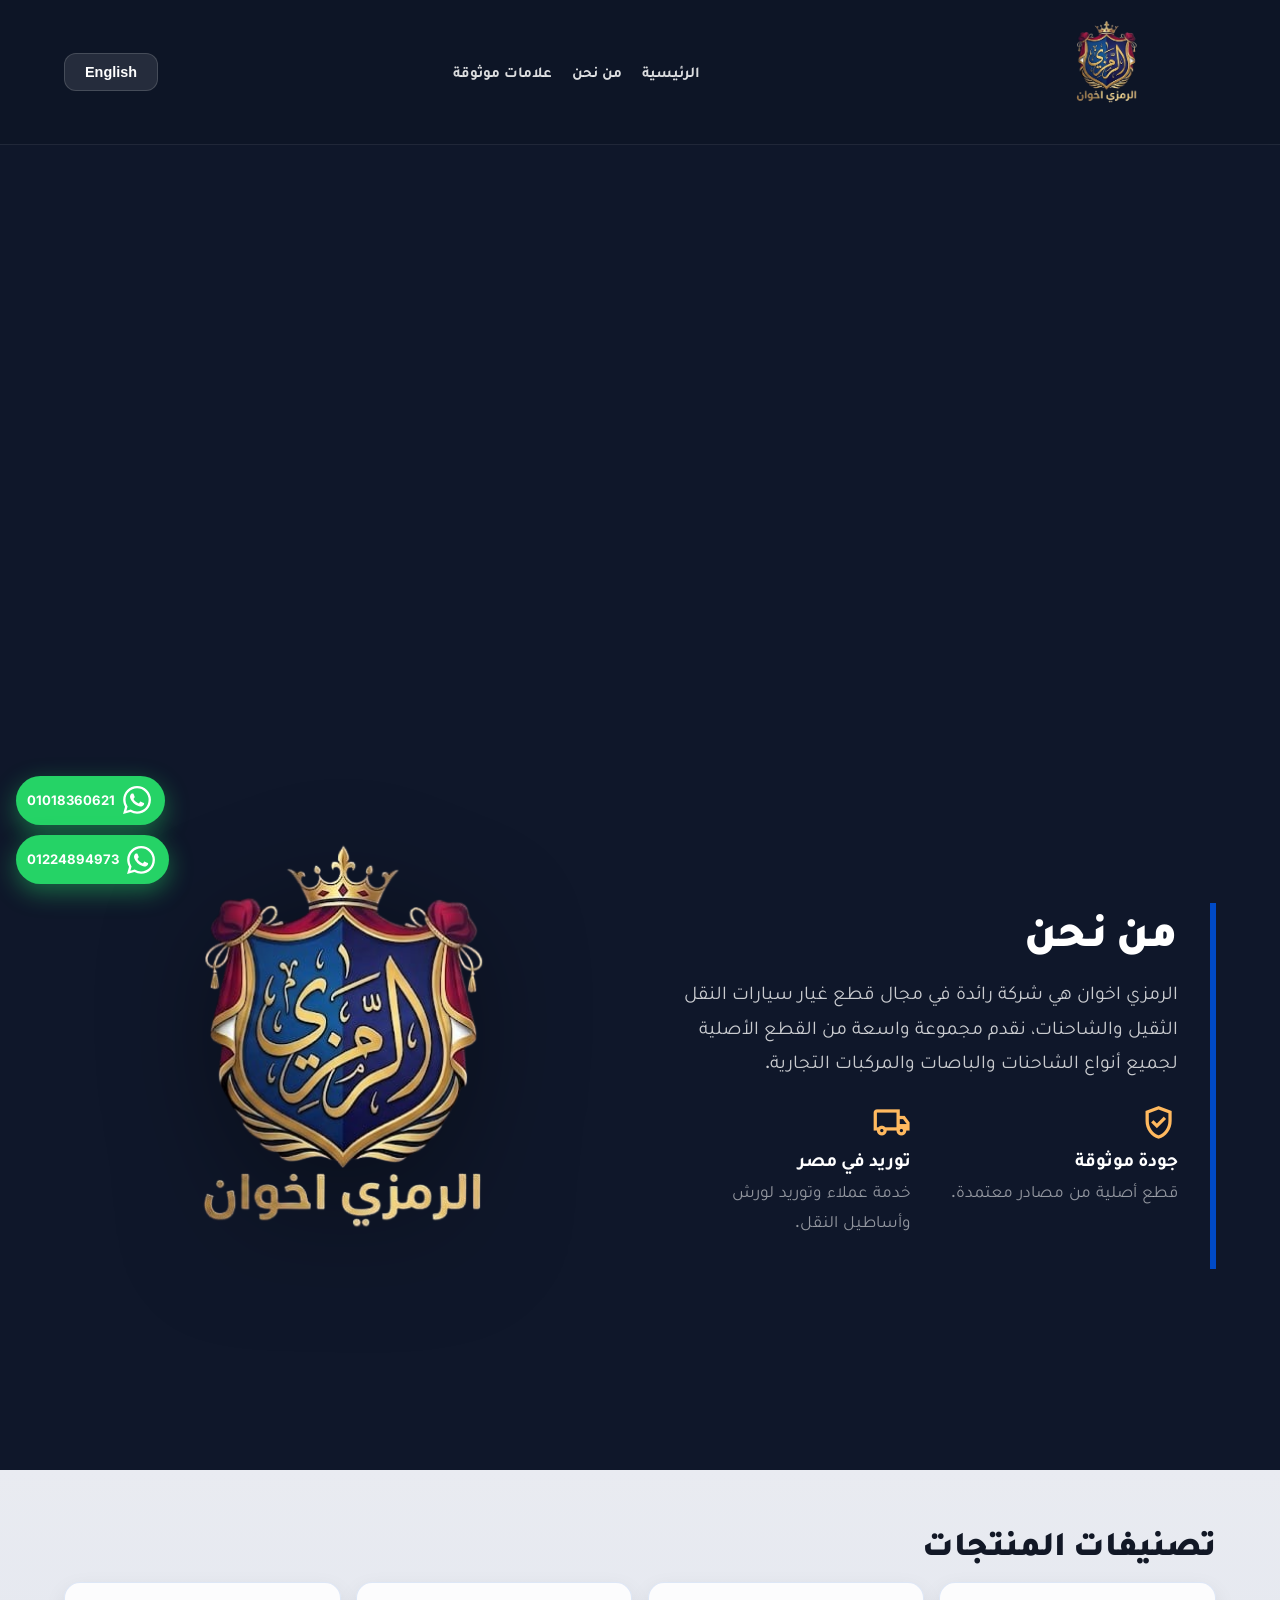
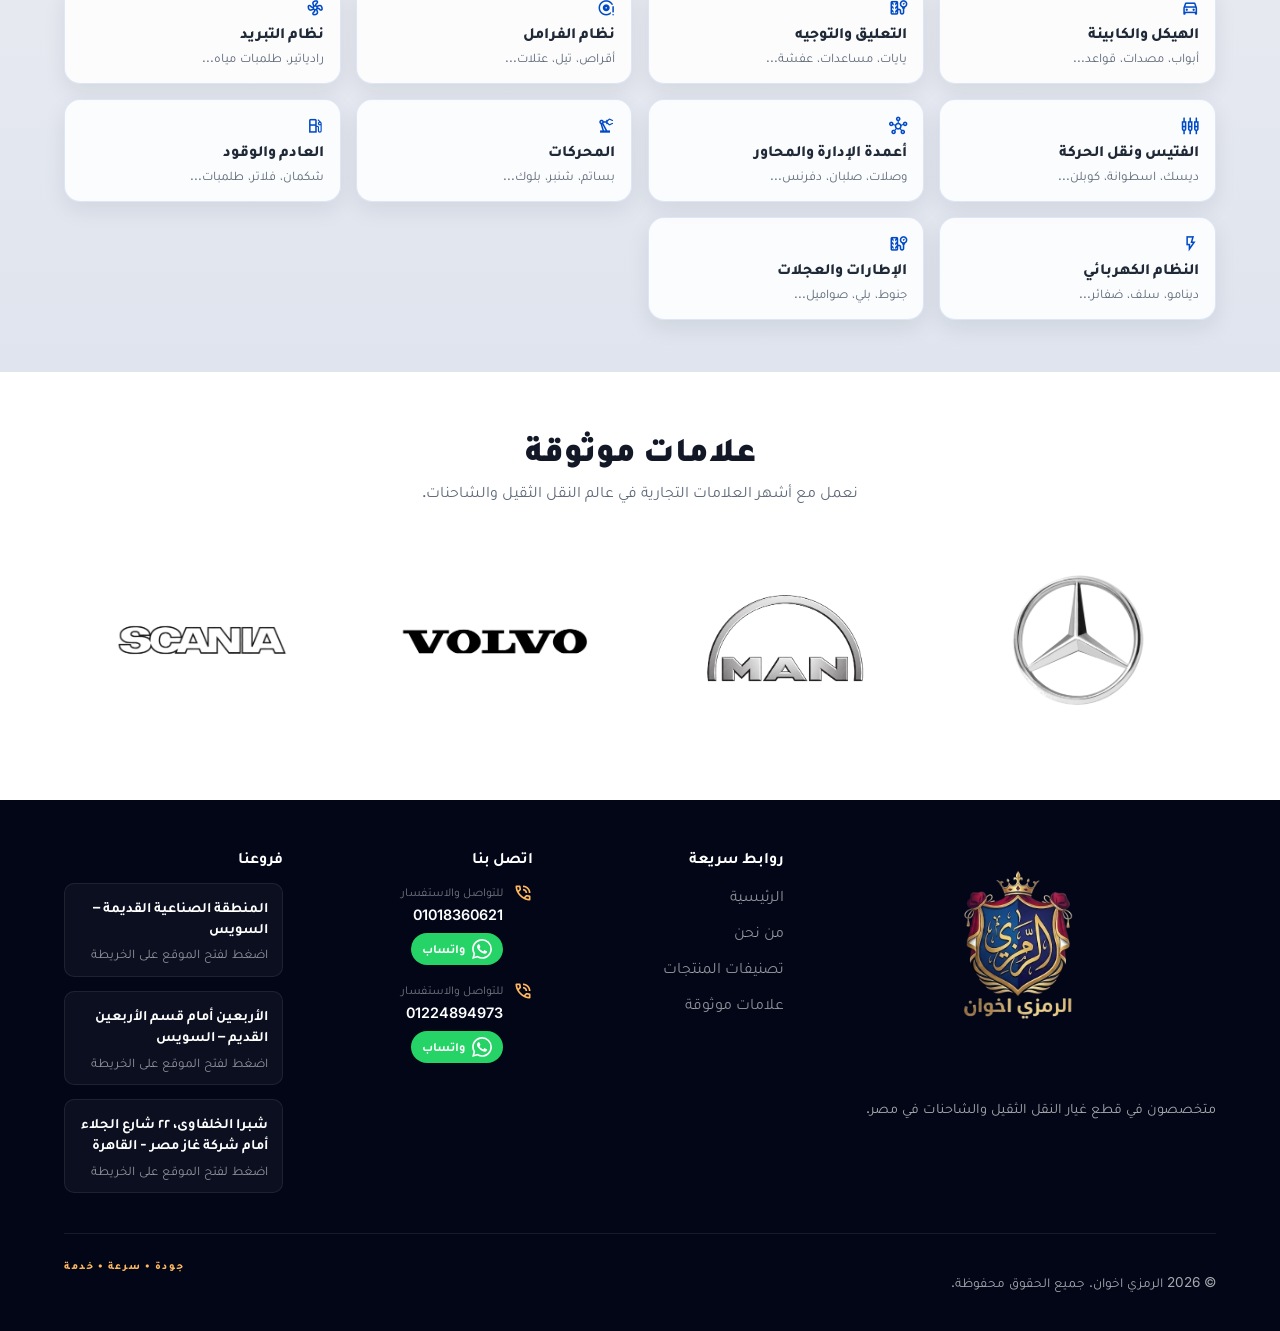
==== commit f76522b9: "Rebuild homepage with hero video, footer, brands, and WhatsApp. Refresh logo and contact data, add t" ====
--- a/index.html
+++ b/index.html
@@ -1,244 +1,241 @@
 <!DOCTYPE html>
-<html lang="ar" dir="rtl">
+<html lang="ar" dir="rtl" data-site="alramzy">
 <head>
-    <meta charset="UTF-8">
-    <meta name="viewport" content="width=device-width, initial-scale=1.0">
+    <meta charset="utf-8">
+    <meta name="viewport" content="width=device-width, initial-scale=1.0, viewport-fit=cover">
+    <meta name="theme-color" content="#004ac6">
+    <meta name="description" content="الرمزي اخوان — قطع غيار أصلية للشاحنات والنقل الثقيل في مصر.">
     <title>الرمزي اخوان - Al Ramzy Brothers | قطع غيار سيارات النقل الثقيل</title>
-    <link rel="stylesheet" href="styles.css">
-    <link rel="stylesheet" href="fnc-slider.css">
-    <!-- تحميل صور السلايدر مبكراً لتقليل وقت الظهور -->
-    <link rel="preload" href="hero-slide-1.jpg" as="image">
-    <link rel="preload" href="hero-slide-2.jpg" as="image">
     <link rel="preconnect" href="https://fonts.googleapis.com">
     <link rel="preconnect" href="https://fonts.gstatic.com" crossorigin>
-    <link href="https://fonts.googleapis.com/css2?family=Cairo:wght@300;400;600;700;900&family=Poppins:wght@300;400;600;700;800&family=Tajawal:wght@300;400;700;900&display=swap" rel="stylesheet">
+    <link href="https://fonts.googleapis.com/css2?family=Manrope:wght@400;600;700;800&family=Inter:wght@400;500;600;700&family=Tajawal:wght@400;500;700;800&display=swap" rel="stylesheet">
+    <link href="https://fonts.googleapis.com/css2?family=Material+Symbols+Outlined:opsz,wght,FILL,GRAD@24,400,0,0&display=swap" rel="stylesheet">
+    <link rel="stylesheet" href="css/site.css">
+    <link rel="preload" href="splash.mp4" as="video" type="video/mp4" fetchpriority="high">
+    <link rel="preload" href="hero-video.mp4" as="video" type="video/mp4">
+    <style>
+        body.is-splash-active { overflow: hidden; }
+        .site-splash {
+            position: fixed;
+            inset: 0;
+            z-index: 10000;
+            background: #000;
+        }
+    </style>
 </head>
-<body>
-    <!-- Navigation -->
-    <nav class="navbar">
+<body class="is-splash-active">
+    <div id="siteSplash" class="site-splash" aria-live="polite" aria-busy="true">
+        <video
+            id="splashVideo"
+            class="site-splash__video"
+            autoplay
+            muted
+            playsinline
+            preload="auto"
+            aria-hidden="true">
+            <source src="splash.mp4" type="video/mp4">
+        </video>
+        <div class="site-splash__bar" id="siteSplashBar" role="progressbar" aria-valuemin="0" aria-valuemax="100" aria-valuenow="0"></div>
+    </div>
+
+    <header class="site-header">
+        <div class="container site-header__inner">
+            <a href="#home" class="brand">
+                <img src="logo.png?v=20260603" alt="Al Ramzy Brothers — الرمزي اخوان" class="brand__logo" width="1024" height="594">
+                <span class="brand__name font-headline visually-hidden" data-ar="الرمزي اخوان" data-en="AL RAMZY BROTHERS">الرمزي اخوان</span>
+            </a>
+            <nav class="site-nav-wrap" id="navMenu" aria-label="Main" aria-hidden="true">
+                <ul class="site-nav">
+                    <li><a href="#home" data-ar="الرئيسية" data-en="Home">الرئيسية</a></li>
+                    <li><a href="#about" data-ar="من نحن" data-en="About">من نحن</a></li>
+                    <li><a href="#brands" data-ar="علامات موثوقة" data-en="Trusted Brands">علامات موثوقة</a></li>
+                </ul>
+            </nav>
+            <div class="header-actions nav-actions">
+                <button type="button" class="btn btn--ghost" id="langSwitcher" aria-label="Language">
+                    <span data-ar="English" data-en="العربية">English</span>
+                </button>
+                <button type="button" class="menu-toggle" id="mobileMenuToggle" aria-label="Menu">
+                    <span></span><span></span><span></span>
+                </button>
+            </div>
+        </div>
+    </header>
+    <div class="nav-overlay" id="navOverlay" aria-hidden="true"></div>
+
+    <section class="hero" id="home">
+        <div class="hero__media" id="heroBg">
+            <video
+                class="hero__video"
+                id="heroVideo"
+                autoplay
+                muted
+                loop
+                playsinline
+                preload="auto"
+                aria-hidden="true">
+                <source src="hero-video.mp4" type="video/mp4">
+            </video>
+        </div>
+    </section>
+
+    <section class="section section--dark" id="about">
+        <div class="container about-grid">
+            <div class="about-copy">
+                <h2 class="section__title font-headline">
+                    <span data-ar="من نحن" data-en="About Us">من نحن</span>
+                </h2>
+                <p data-ar="الرمزي اخوان هي شركة رائدة في مجال قطع غيار سيارات النقل الثقيل والشاحنات، نقدم مجموعة واسعة من القطع الأصلية لجميع أنواع الشاحنات والباصات والمركبات التجارية." data-en="Since 1988, Al Ramzy Brothers has been the cornerstone of the heavy automotive spare parts industry in Egypt. We don't just sell parts; we provide the engineering excellence required for large-scale operations.">الرمزي اخوان هي شركة رائدة في مجال قطع غيار سيارات النقل الثقيل والشاحنات، نقدم مجموعة واسعة من القطع الأصلية لجميع أنواع الشاحنات والباصات والمركبات التجارية.</p>
+                <div class="features">
+                    <div class="feature">
+                        <span class="material-symbols-outlined feature__icon">verified_user</span>
+                        <h4 class="font-headline" data-ar="جودة موثوقة" data-en="100% Genuine">جودة موثوقة</h4>
+                        <p data-ar="قطع أصلية من مصادر معتمدة." data-en="Directly from trusted OEM sources.">قطع أصلية من مصادر معتمدة.</p>
+                    </div>
+                    <div class="feature">
+                        <span class="material-symbols-outlined feature__icon">local_shipping</span>
+                        <h4 class="font-headline" data-ar="توريد في مصر" data-en="Nationwide Logistics">توريد في مصر</h4>
+                        <p data-ar="خدمة عملاء وتوريد لورش وأساطيل النقل." data-en="Efficient supply chain for workshops and fleets across Egypt.">خدمة عملاء وتوريد لورش وأساطيل النقل.</p>
+                    </div>
+                </div>
+            </div>
+            <div class="about-visual">
+                <img src="logo.png?v=20260603" alt="Al Ramzy Brothers — الرمزي اخوان" class="about-visual__logo" width="1024" height="594">
+            </div>
+        </div>
+    </section>
+
+    <section class="section categories-section" id="categories">
         <div class="container">
-            <div class="nav-wrapper">
-                <div class="logo">
-                    <div class="logo-icon">
-                        <img src="logo.png" alt="Al Ramzy Brothers Logo" class="logo-image">
-                    </div>
-                    <div class="logo-text">
-                        <h1>الرمزي اخوان</h1>
-                        <span class="logo-en">Al Ramzy Brothers</span>
-                    </div>
-                </div>
-                <ul class="nav-menu" id="navMenu">
-                    <li><a href="#home" data-ar="الرئيسية" data-en="Home">الرئيسية</a></li>
-                    <li><a href="#about" data-ar="من نحن" data-en="About Us">من نحن</a></li>
-                    <li><a href="#products" data-ar="المنتجات" data-en="Products">المنتجات</a></li>
-                    <li><a href="#contact" data-ar="اتصل بنا" data-en="Contact">اتصل بنا</a></li>
-                </ul>
-                <div class="nav-actions">
-                    <button class="lang-switcher" id="langSwitcher">
-                        <span class="lang-text" data-ar="English" data-en="العربية">English</span>
-                    </button>
-                    <button class="mobile-menu-toggle" id="mobileMenuToggle">
-                        <span></span>
-                        <span></span>
-                        <span></span>
-                    </button>
-                </div>
-            </div>
-        </div>
-    </nav>
-
-    <!-- Hero Section - FNC Slider (صور السلايدر: hero-slide-1.png, hero-slide-2.png) -->
-    <section id="home" class="hero hero-fnc-wrap">
-        <div class="fnc-slider fnc-slider--ramzy">
-            <div class="fnc-slider__slides">
-                <div class="fnc-slide m--blend-green m--active-slide">
-                    <div class="fnc-slide__inner">
-                        <div class="fnc-slide__mask">
-                            <div class="fnc-slide__mask-inner"></div>
-                        </div>
-                        <div class="fnc-slide__content">
-                            <h2 class="fnc-slide__heading">
-                                <div class="fnc-slide__heading-line"><span>الرمزي</span></div>
-                                <div class="fnc-slide__heading-line"><span>اخوان</span></div>
-                            </h2>
-                            <a href="#products" class="fnc-slide__action-btn" data-ar="تصفح المنتجات" data-en="Browse Products">تصفح المنتجات</a>
-                        </div>
-                    </div>
-                </div>
-                <div class="fnc-slide m--blend-dark">
-                    <div class="fnc-slide__inner">
-                        <div class="fnc-slide__mask">
-                            <div class="fnc-slide__mask-inner"></div>
-                        </div>
-                        <div class="fnc-slide__content">
-                            <h2 class="fnc-slide__heading">
-                                <div class="fnc-slide__heading-line"><span>قطع غيار</span></div>
-                                <div class="fnc-slide__heading-line"><span>النقل الثقيل</span></div>
-                            </h2>
-                            <a href="#products" class="fnc-slide__action-btn" data-ar="تصفح المنتجات" data-en="Browse Products">تصفح المنتجات</a>
-                        </div>
-                    </div>
-                </div>
-            </div>
-            <nav class="fnc-nav">
-                <div class="fnc-nav__bgs">
-                    <div class="fnc-nav__bg m--navbg-green m--active-nav-bg"></div>
-                    <div class="fnc-nav__bg m--navbg-dark"></div>
-                </div>
-                <div class="fnc-nav__controls">
-                    <button type="button" class="fnc-nav__control">
-                        waspo
-                        <span class="fnc-nav__control-progress"></span>
-                    </button>
-                    <button type="button" class="fnc-nav__control">
-                        Arskar
-                        <span class="fnc-nav__control-progress"></span>
-                    </button>
-                </div>
-            </nav>
-        </div>
-    </section>
-
-    <!-- Stats Bar (inspired by Sampa) -->
-    <section class="stats-bar">
+            <div class="categories-head">
+                <h2 class="section__title font-headline" data-ar="تصنيفات المنتجات" data-en="Product Categories">تصنيفات المنتجات</h2>
+            </div>
+            <div class="categories-grid">
+                <article class="category-chip">
+                    <span class="category-chip__icon material-symbols-outlined" aria-hidden="true">directions_car</span>
+                    <h3 data-ar="الهيكل والكابينة" data-en="Body & Cabin">الهيكل والكابينة</h3>
+                    <p data-ar="أبواب، مصدات، قواعد..." data-en="Doors, bumpers, brackets...">أبواب، مصدات، قواعد...</p>
+                </article>
+                <article class="category-chip">
+                    <span class="category-chip__icon material-symbols-outlined" aria-hidden="true">tire_repair</span>
+                    <h3 data-ar="التعليق والتوجيه" data-en="Suspension & Steering">التعليق والتوجيه</h3>
+                    <p data-ar="يايات، مساعدات، عفشة..." data-en="Leaf springs, shocks, steering...">يايات، مساعدات، عفشة...</p>
+                </article>
+                <article class="category-chip">
+                    <span class="category-chip__icon material-symbols-outlined" aria-hidden="true">disc_full</span>
+                    <h3 data-ar="نظام الفرامل" data-en="Brake System">نظام الفرامل</h3>
+                    <p data-ar="أقراص، تيل، عتلات..." data-en="Discs, pads, brake components...">أقراص، تيل، عتلات...</p>
+                </article>
+                <article class="category-chip">
+                    <span class="category-chip__icon material-symbols-outlined" aria-hidden="true">mode_fan</span>
+                    <h3 data-ar="نظام التبريد" data-en="Cooling System">نظام التبريد</h3>
+                    <p data-ar="رادياتير، طلمبات مياه..." data-en="Radiators, water pumps...">رادياتير، طلمبات مياه...</p>
+                </article>
+                <article class="category-chip">
+                    <span class="category-chip__icon material-symbols-outlined" aria-hidden="true">settings_input_component</span>
+                    <h3 data-ar="الفتيس ونقل الحركة" data-en="Transmission & Drivetrain">الفتيس ونقل الحركة</h3>
+                    <p data-ar="ديسك، اسطوانة، كوبلن..." data-en="Clutch, shafts, drivetrain parts...">ديسك، اسطوانة، كوبلن...</p>
+                </article>
+                <article class="category-chip">
+                    <span class="category-chip__icon material-symbols-outlined" aria-hidden="true">hub</span>
+                    <h3 data-ar="أعمدة الإدارة والمحاور" data-en="Drive Shafts & Axles">أعمدة الإدارة والمحاور</h3>
+                    <p data-ar="وصلات، صلبان، دفرنس..." data-en="Joints, crosses, axle parts...">وصلات، صلبان، دفرنس...</p>
+                </article>
+                <article class="category-chip">
+                    <span class="category-chip__icon material-symbols-outlined" aria-hidden="true">precision_manufacturing</span>
+                    <h3 data-ar="المحركات" data-en="Engines">المحركات</h3>
+                    <p data-ar="بساتم، شنبر، بلوك..." data-en="Pistons, rings, engine blocks...">بساتم، شنبر، بلوك...</p>
+                </article>
+                <article class="category-chip">
+                    <span class="category-chip__icon material-symbols-outlined" aria-hidden="true">local_gas_station</span>
+                    <h3 data-ar="العادم والوقود" data-en="Exhaust & Fuel">العادم والوقود</h3>
+                    <p data-ar="شكمان، فلاتر، طلمبات..." data-en="Exhaust, filters, fuel pumps...">شكمان، فلاتر، طلمبات...</p>
+                </article>
+                <article class="category-chip">
+                    <span class="category-chip__icon material-symbols-outlined" aria-hidden="true">flash_on</span>
+                    <h3 data-ar="النظام الكهربائي" data-en="Electrical System">النظام الكهربائي</h3>
+                    <p data-ar="دينامو، سلف، ضفائر..." data-en="Alternators, starters, wiring...">دينامو، سلف، ضفائر...</p>
+                </article>
+                <article class="category-chip">
+                    <span class="category-chip__icon material-symbols-outlined" aria-hidden="true">tire_repair</span>
+                    <h3 data-ar="الإطارات والعجلات" data-en="Tires & Wheels">الإطارات والعجلات</h3>
+                    <p data-ar="جنوط، بلي، صواميل..." data-en="Rims, bearings, wheel nuts...">جنوط، بلي، صواميل...</p>
+                </article>
+            </div>
+        </div>
+    </section>
+
+    <section class="section trusted-brands-section" id="brands">
         <div class="container">
-            <div class="stats-grid">
-                <div class="stat-item">
-                    <span class="stat-number" id="statProducts">20+</span>
-                    <span class="stat-label" data-ar="منتج" data-en="Products">منتج</span>
-                </div>
-                <div class="stat-item">
-                    <span class="stat-number">5</span>
-                    <span class="stat-label" data-ar="فئة" data-en="Categories">فئة</span>
-                </div>
-                <div class="stat-item">
-                    <span class="stat-label stat-tagline" data-ar="متخصصون في قطع غيار النقل الثقيل" data-en="Heavy Duty Truck Parts Specialists">متخصصون في قطع غيار النقل الثقيل</span>
-                </div>
-            </div>
-        </div>
-    </section>
-
-    <!-- New Products Section -->
-    <section id="new-products" class="new-products">
+            <div class="trusted-brands-head">
+                <h2 class="section__title font-headline" data-ar="علامات موثوقة" data-en="Trusted Brands">علامات موثوقة</h2>
+                <p class="trusted-brands-lead" data-ar="نعمل مع أشهر العلامات التجارية في عالم النقل الثقيل والشاحنات." data-en="We partner with the world's leading heavy-duty truck and commercial vehicle brands.">نعمل مع أشهر العلامات التجارية في عالم النقل الثقيل والشاحنات.</p>
+            </div>
+            <ul class="trusted-brands-grid" id="trustedBrandsGrid" role="list" aria-live="polite">
+                <li class="trusted-brand-card is-visible">
+                    <img src="brands/mercedes.png" alt="Mercedes-Benz" width="160" height="80" loading="lazy" decoding="async">
+                </li>
+                <li class="trusted-brand-card is-visible">
+                    <img src="brands/man.png" alt="MAN" width="160" height="80" loading="lazy" decoding="async">
+                </li>
+                <li class="trusted-brand-card is-visible">
+                    <img src="brands/volvo.png" alt="Volvo" width="160" height="80" loading="lazy" decoding="async">
+                </li>
+                <li class="trusted-brand-card is-visible">
+                    <img src="brands/scania.png" alt="Scania" width="160" height="80" loading="lazy" decoding="async">
+                </li>
+                <li class="trusted-brand-card">
+                    <img src="brands/daf.png" alt="DAF" width="160" height="80" loading="lazy" decoding="async">
+                </li>
+                <li class="trusted-brand-card">
+                    <img src="brands/renault.png" alt="Renault" width="160" height="80" loading="lazy" decoding="async">
+                </li>
+                <li class="trusted-brand-card">
+                    <img src="brands/cummins.png" alt="Cummins" width="160" height="80" loading="lazy" decoding="async">
+                </li>
+                <li class="trusted-brand-card">
+                    <img src="brands/perkins.png" alt="Perkins" width="160" height="80" loading="lazy" decoding="async">
+                </li>
+            </ul>
+        </div>
+    </section>
+
+    <footer class="site-footer">
         <div class="container">
-            <div class="section-header">
-                <h2 class="section-title" data-ar="المنتجات الجديدة" data-en="New Products">المنتجات الجديدة</h2>
-                <p class="section-subtitle" data-ar="أحدث الإضافات إلى مجموعتنا" data-en="Latest additions to our collection">أحدث الإضافات إلى مجموعتنا</p>
-            </div>
-            <div class="new-products-grid" id="newProductsGrid"></div>
-            <div class="new-products-cta">
-                <a href="#products" class="btn btn-primary" data-ar="عرض كل المنتجات" data-en="View All Products">عرض كل المنتجات</a>
-            </div>
-        </div>
-    </section>
-
-    <!-- About Section -->
-    <section id="about" class="about">
-        <div class="container">
-            <div class="section-header">
-                <h2 class="section-title" data-ar="من نحن" data-en="About Us">من نحن</h2>
-            </div>
-            <div class="about-content">
-                <div class="about-logo-wrap">
-                    <div class="about-logo-box">
-                        <img src="logo.png" alt="Al Ramzy Brothers" class="about-logo-img">
-                    </div>
-                </div>
-                <div class="about-text">
-                    <p class="about-intro" data-ar="الرمزي اخوان هي شركة رائدة في مجال قطع غيار سيارات النقل الثقيل والشاحنات، نقدم مجموعة واسعة من القطع الأصلية والبديلة لجميع أنواع الشاحنات والباصات والمركبات التجارية. نحن ملتزمون بتقديم منتجات عالية الجودة وخدمة عملاء متميزة لعملائنا في قطاع النقل الثقيل." data-en="Al Ramzy Brothers is a leading company in heavy duty trucks and commercial vehicles parts industry, offering a wide range of original and alternative parts for all types of trucks, buses, and commercial vehicles. We are committed to providing high-quality products and excellent customer service for our clients in the heavy transport sector.">
-                        الرمزي اخوان هي شركة رائدة في مجال قطع غيار سيارات النقل الثقيل والشاحنات، نقدم مجموعة واسعة من القطع الأصلية والبديلة لجميع أنواع الشاحنات والباصات والمركبات التجارية. نحن ملتزمون بتقديم منتجات عالية الجودة وخدمة عملاء متميزة لعملائنا في قطاع النقل الثقيل.
-                    </p>
-                    <div class="features">
-                        <div class="feature-item">
-                            <div class="feature-icon">✓</div>
-                            <div class="feature-text">
-                                <h3 data-ar="جودة عالية" data-en="High Quality">جودة عالية</h3>
-                                <p data-ar="نضمن جودة جميع منتجاتنا" data-en="We guarantee the quality of all our products">نضمن جودة جميع منتجاتنا</p>
-                            </div>
-                        </div>
-                        <div class="feature-item">
-                            <div class="feature-icon">✓</div>
-                            <div class="feature-text">
-                                <h3 data-ar="أسعار تنافسية" data-en="Competitive Prices">أسعار تنافسية</h3>
-                                <p data-ar="أفضل الأسعار في السوق" data-en="Best prices in the market">أفضل الأسعار في السوق</p>
-                            </div>
-                        </div>
-                        <div class="feature-item">
-                            <div class="feature-icon">✓</div>
-                            <div class="feature-text">
-                                <h3 data-ar="خدمة عملاء متميزة" data-en="Excellent Service">خدمة عملاء متميزة</h3>
-                                <p data-ar="فريق محترف لخدمتكم" data-en="Professional team at your service">فريق محترف لخدمتكم</p>
-                            </div>
-                        </div>
-                    </div>
-                </div>
-            </div>
-        </div>
-    </section>
-
-    <!-- Products Section -->
-    <section id="products" class="products">
-        <div class="container">
-            <div class="section-header">
-                <h2 class="section-title" data-ar="المنتجات" data-en="Products">المنتجات</h2>
-                <p class="section-subtitle" data-ar="تصفح مجموعتنا الواسعة من قطع غيار النقل الثقيل" data-en="Browse our wide range of heavy duty truck parts">تصفح مجموعتنا الواسعة من قطع غيار النقل الثقيل</p>
-            </div>
-            <!-- Search by Brands -->
-            <div class="brands-section">
-                <h3 class="brands-section__title" data-ar="اختر حسب الماركة" data-en="Search by Brands">اختر حسب الماركة</h3>
-                <div class="brands-cards" id="brandCards"></div>
-            </div>
-            <div class="products-filter" id="productsFilter"></div>
-            <div class="products-grid" id="productsGrid">
-                <!-- Products will be dynamically loaded here -->
-            </div>
-        </div>
-    </section>
-
-    <!-- Contact Section -->
-    <section id="contact" class="contact">
-        <div class="container">
-            <div class="section-header">
-                <h2 class="section-title" data-ar="اتصل بنا" data-en="Contact Us">اتصل بنا</h2>
-                <p class="section-subtitle" data-ar="نحن هنا لمساعدتك" data-en="We're here to help">نحن هنا لمساعدتك</p>
-            </div>
-            <div class="contact-content">
-                <div class="contact-info" id="contactInfo"></div>
-            </div>
-        </div>
-    </section>
-
-    <!-- Footer -->
-    <footer class="footer">
-        <div class="container">
-            <div class="footer-content">
-                <div class="footer-section">
-                    <h3 data-ar="الرمزي اخوان" data-en="Al Ramzy Brothers">الرمزي اخوان</h3>
-                    <p data-ar="متخصصون في قطع غيار النقل الثقيل" data-en="Heavy Duty Truck Parts Specialists">متخصصون في قطع غيار النقل الثقيل</p>
-                </div>
-                <div class="footer-section">
-                    <h3 data-ar="روابط سريعة" data-en="Quick Links">روابط سريعة</h3>
-                    <ul>
+            <div class="footer-grid">
+                <div class="footer-col footer-col--brand">
+                    <img src="logo.png?v=20260603" alt="Al Ramzy Brothers — الرمزي اخوان" class="footer-brand__logo" width="1024" height="594">
+                    <h4 class="font-headline visually-hidden" data-ar="الرمزي اخوان" data-en="AL RAMZY BROTHERS">الرمزي اخوان</h4>
+                    <p data-ar="متخصصون في قطع غيار النقل الثقيل والشاحنات في مصر." data-en="Heavy-duty truck spare parts specialists across Egypt.">متخصصون في قطع غيار النقل الثقيل والشاحنات في مصر.</p>
+                </div>
+                <div class="footer-col">
+                    <h4 data-ar="روابط سريعة" data-en="Quick Links">روابط سريعة</h4>
+                    <ul class="footer-links">
                         <li><a href="#home" data-ar="الرئيسية" data-en="Home">الرئيسية</a></li>
-                        <li><a href="#about" data-ar="من نحن" data-en="About Us">من نحن</a></li>
-                        <li><a href="#products" data-ar="المنتجات" data-en="Products">المنتجات</a></li>
-                        <li><a href="#contact" data-ar="اتصل بنا" data-en="Contact">اتصل بنا</a></li>
+                        <li><a href="#about" data-ar="من نحن" data-en="About">من نحن</a></li>
+                        <li><a href="#categories" data-ar="تصنيفات المنتجات" data-en="Categories">تصنيفات المنتجات</a></li>
+                        <li><a href="#brands" data-ar="علامات موثوقة" data-en="Trusted Brands">علامات موثوقة</a></li>
                     </ul>
                 </div>
-                <div class="footer-section">
-                    <h3 data-ar="اتصل بنا" data-en="Contact Us">اتصل بنا</h3>
-                    <p>info@alramzybrothers.com</p>
-                    <p data-ar="القاهرة، مصر" data-en="Cairo, Egypt">القاهرة، مصر</p>
+                <div class="footer-col">
+                    <h4 data-ar="اتصل بنا" data-en="Contact">اتصل بنا</h4>
+                    <div id="footerContact" class="footer-dynamic" aria-live="polite"></div>
+                </div>
+                <div class="footer-col">
+                    <h4 data-ar="فروعنا" data-en="Our Branches">فروعنا</h4>
+                    <div id="footerBranches" class="footer-dynamic footer-branches" aria-live="polite"></div>
                 </div>
             </div>
             <div class="footer-bottom">
-                <p data-ar="© 2024 الرمزي اخوان. جميع الحقوق محفوظة." data-en="© 2024 Al Ramzy Brothers. All rights reserved.">© 2024 الرمزي اخوان. جميع الحقوق محفوظة.</p>
+                <p data-ar="© 2026 الرمزي اخوان. جميع الحقوق محفوظة." data-en="© 2026 Al Ramzy Brothers. All rights reserved.">© 2026 الرمزي اخوان. جميع الحقوق محفوظة.</p>
+                <span class="footer-tag" data-ar="جودة • سرعة • خدمة" data-en="Quality • Speed • Service">جودة • سرعة • خدمة</span>
             </div>
         </div>
     </footer>
 
+    <div class="whatsapp-float" id="whatsappFloat" hidden></div>
+
     <script src="admin-data.js"></script>
-    <script src="fnc-slider.js"></script>
     <script src="script.js"></script>
 </body>
-</html>+</html>
--- a/css/site.css
+++ b/css/site.css
@@ -0,0 +1,1505 @@
+/* Al Ramzy Brothers — custom site (built from scratch) */
+
+:root {
+    --primary: #004ac6;
+    --primary-dark: #003a9e;
+    --accent: #ffb95f;
+    --bg: #faf8ff;
+    --surface: #ffffff;
+    --surface-muted: #f2f3ff;
+    --text: #131b2e;
+    --text-muted: #545f73;
+    --dark: #0f172a;
+    --radius: 12px;
+    --container: 72rem;
+    --header-h: 9rem;
+    --safe-top: env(safe-area-inset-top, 0px);
+    --safe-bottom: env(safe-area-inset-bottom, 0px);
+}
+
+*, *::before, *::after { box-sizing: border-box; }
+
+html {
+    scroll-behavior: smooth;
+    overflow-x: hidden;
+}
+
+body {
+    margin: 0;
+    font-family: 'Inter', 'Tajawal', sans-serif;
+    background: var(--bg);
+    color: var(--text);
+    line-height: 1.6;
+    overflow-x: hidden;
+    max-width: 100%;
+}
+
+img { max-width: 100%; height: auto; display: block; }
+
+h1, h2, h3, h4, .font-headline {
+    font-family: 'Manrope', 'Tajawal', sans-serif;
+    line-height: 1.15;
+}
+
+a { color: inherit; }
+
+.container {
+    width: min(100% - 2rem, var(--container));
+    margin-inline: auto;
+}
+
+.sr-only {
+    position: absolute;
+    width: 1px;
+    height: 1px;
+    padding: 0;
+    margin: -1px;
+    overflow: hidden;
+    clip: rect(0, 0, 0, 0);
+    border: 0;
+}
+
+/* Header */
+.site-header {
+    position: fixed;
+    inset-block-start: 0;
+    inset-inline: 0;
+    z-index: 50;
+    padding-top: var(--safe-top);
+    background: rgba(15, 23, 42, 0.92);
+    backdrop-filter: blur(12px);
+    border-bottom: 1px solid rgba(255, 255, 255, 0.08);
+}
+
+.site-header__inner {
+    display: flex;
+    align-items: center;
+    justify-content: space-between;
+    gap: 1rem;
+    min-height: var(--header-h);
+}
+
+.brand {
+    display: flex;
+    align-items: center;
+    gap: 0.75rem;
+    text-decoration: none;
+    color: #fff;
+    min-width: 0;
+}
+
+.brand__logo {
+    width: auto;
+    height: 8rem;
+    max-width: min(28rem, 96vw);
+    object-fit: contain;
+    background: transparent;
+    padding: 0;
+}
+
+.visually-hidden {
+    position: absolute;
+    width: 1px;
+    height: 1px;
+    padding: 0;
+    margin: -1px;
+    overflow: hidden;
+    clip: rect(0, 0, 0, 0);
+    white-space: nowrap;
+    border: 0;
+}
+
+.brand__name {
+    font-size: clamp(1rem, 2.5vw, 1.35rem);
+    font-weight: 800;
+    letter-spacing: -0.02em;
+    white-space: nowrap;
+}
+
+.site-nav-wrap {
+    flex-shrink: 0;
+}
+
+.site-nav {
+    display: flex;
+    list-style: none;
+    margin: 0;
+    padding: 0;
+    gap: 1.25rem;
+}
+
+.site-nav a {
+    color: rgba(255, 255, 255, 0.85);
+    text-decoration: none;
+    font-weight: 700;
+    font-size: 0.95rem;
+}
+
+.site-nav a:hover { color: #fff; }
+
+.header-actions {
+    display: flex;
+    align-items: center;
+    gap: 0.5rem;
+    flex-shrink: 0;
+}
+
+.btn {
+    display: inline-flex;
+    align-items: center;
+    justify-content: center;
+    gap: 0.5rem;
+    padding: 0.65rem 1.25rem;
+    border-radius: var(--radius);
+    font-weight: 700;
+    font-size: 0.9rem;
+    text-decoration: none;
+    border: none;
+    cursor: pointer;
+    transition: background 0.2s, color 0.2s, transform 0.15s;
+}
+
+.btn--primary {
+    background: var(--primary);
+    color: #fff;
+}
+
+.btn--primary:hover { background: var(--primary-dark); }
+
+.btn--ghost {
+    background: rgba(255, 255, 255, 0.1);
+    color: #fff;
+    border: 1px solid rgba(255, 255, 255, 0.15);
+}
+
+.btn--light {
+    background: #fff;
+    color: var(--text);
+}
+
+.btn--outline {
+    background: transparent;
+    color: #fff;
+    border: 1px solid rgba(255, 255, 255, 0.25);
+}
+
+.btn--block { width: 100%; }
+
+.menu-toggle {
+    display: none;
+    flex-direction: column;
+    justify-content: center;
+    gap: 5px;
+    width: 2.5rem;
+    height: 2.5rem;
+    padding: 0.5rem;
+    background: rgba(255, 255, 255, 0.1);
+    border: none;
+    border-radius: 8px;
+}
+
+.menu-toggle span {
+    display: block;
+    height: 2px;
+    background: #fff;
+    border-radius: 1px;
+}
+
+/* Hero: فيديو فقط */
+.hero {
+    position: relative;
+    padding-block-start: calc(var(--header-h) + var(--safe-top));
+    overflow: hidden;
+    background: #000;
+}
+
+.hero__media {
+    position: relative;
+    width: 100%;
+    height: clamp(16rem, 62vh, 38rem);
+    background: #0f172a;
+}
+
+@supports (height: 100dvh) {
+    .hero__media {
+        height: clamp(16rem, 62dvh, 38rem);
+    }
+}
+
+/* Splash — الشاشة الكاملة عند فتح الموقع */
+.site-splash {
+    transition: opacity 0.55s ease, visibility 0.55s ease;
+}
+
+.site-splash.is-done {
+    opacity: 0;
+    visibility: hidden;
+    pointer-events: none;
+}
+
+.site-splash__video {
+    position: absolute;
+    inset: 0;
+    width: 100%;
+    height: 100%;
+    object-fit: cover;
+}
+
+.site-splash__bar {
+    position: absolute;
+    inset-block-end: 2rem;
+    left: 50%;
+    transform: translateX(-50%);
+    width: min(14rem, 70vw);
+    height: 3px;
+    border-radius: 999px;
+    background: rgba(255, 255, 255, 0.15);
+    overflow: hidden;
+    z-index: 1;
+}
+
+.site-splash__bar::after {
+    content: '';
+    position: absolute;
+    inset-block: 0;
+    inset-inline-start: 0;
+    width: var(--site-load, 0%);
+    background: linear-gradient(90deg, var(--primary), var(--accent));
+    border-radius: inherit;
+    transition: width 0.25s ease;
+}
+
+.hero__video {
+    position: absolute;
+    inset: 0;
+    width: 100%;
+    height: 100%;
+    object-fit: cover;
+    opacity: 0;
+    transition: opacity 0.45s ease;
+}
+
+.hero__media.is-ready .hero__video {
+    opacity: 1;
+}
+
+.stats-bar {
+    position: relative;
+    z-index: 1;
+    background: #0a0f1c;
+    border-top: 1px solid rgba(255, 255, 255, 0.08);
+    padding-block: 1.5rem;
+}
+
+.stats-bar__grid {
+    display: grid;
+    grid-template-columns: repeat(2, 1fr);
+    gap: 1.25rem;
+}
+
+@media (min-width: 768px) {
+    .stats-bar__grid { grid-template-columns: repeat(4, 1fr); }
+}
+
+.stat__value {
+    font-size: clamp(1.5rem, 4vw, 2.25rem);
+    font-weight: 900;
+    color: var(--accent);
+}
+
+.stat__value--light { color: #fff; }
+
+.stat__label {
+    font-size: 0.7rem;
+    font-weight: 700;
+    text-transform: uppercase;
+    letter-spacing: 0.08em;
+    color: rgba(255, 255, 255, 0.65);
+}
+
+/* Sections */
+.section {
+    padding-block: clamp(3rem, 8vw, 6rem);
+}
+
+.section--muted { background: var(--surface-muted); }
+
+.section--dark {
+    background: var(--dark);
+    color: #fff;
+}
+
+.section__head {
+    display: flex;
+    flex-wrap: wrap;
+    justify-content: space-between;
+    align-items: flex-end;
+    gap: 1rem;
+    margin-bottom: 2.5rem;
+}
+
+.section__head--center {
+    flex-direction: column;
+    align-items: center;
+    text-align: center;
+}
+
+.section__title {
+    font-size: clamp(1.75rem, 4vw, 2.25rem);
+    font-weight: 900;
+    margin: 0 0 0.5rem;
+}
+
+.section__subtitle {
+    margin: 0;
+    color: var(--text-muted);
+    max-width: 36rem;
+}
+
+.section--dark .section__subtitle { color: rgba(255, 255, 255, 0.65); }
+
+.title-rule {
+    width: 6rem;
+    height: 4px;
+    background: var(--primary);
+    margin-top: 0.75rem;
+}
+
+.link-more {
+    color: var(--primary);
+    font-weight: 700;
+    text-decoration: none;
+}
+
+.link-more:hover { text-decoration: underline; }
+
+/* Grids */
+.grid {
+    display: grid;
+    gap: 1.25rem;
+}
+
+.grid--products {
+    grid-template-columns: repeat(auto-fill, minmax(240px, 1fr));
+}
+
+.grid--brands {
+    grid-template-columns: repeat(auto-fill, minmax(140px, 1fr));
+    margin-bottom: 2.5rem;
+}
+
+.filters {
+    display: flex;
+    flex-wrap: wrap;
+    gap: 0.5rem;
+    margin-bottom: 1.5rem;
+}
+
+/* About */
+.about-grid {
+    display: grid;
+    gap: 2.5rem;
+    align-items: center;
+}
+
+@media (min-width: 992px) {
+    .about-grid { grid-template-columns: 1fr 1fr; gap: 3.5rem; }
+}
+
+.about-copy {
+    border-inline-start: 6px solid var(--primary);
+    padding-inline-start: 2rem;
+}
+
+.about-copy p {
+    color: rgba(255, 255, 255, 0.78);
+    font-size: 1.05rem;
+}
+
+.features {
+    display: grid;
+    gap: 1.5rem;
+    margin-block: 1.5rem 2rem;
+}
+
+@media (min-width: 576px) {
+    .features { grid-template-columns: 1fr 1fr; }
+}
+
+.feature h4 {
+    margin: 0.35rem 0;
+    font-size: 1.05rem;
+}
+
+.feature p {
+    margin: 0;
+    font-size: 0.9rem;
+    color: rgba(255, 255, 255, 0.55);
+}
+
+.feature__icon {
+    font-size: 2rem;
+    color: var(--accent);
+}
+
+.about-visual {
+    display: flex;
+    align-items: center;
+    justify-content: center;
+    min-height: 36rem;
+    padding: 2.5rem 1rem;
+    overflow: visible;
+}
+
+.about-visual__logo {
+    width: min(100%, 52rem);
+    height: auto;
+    object-fit: contain;
+    background: transparent;
+    padding: 0;
+    transform: scale(2);
+    transform-origin: center center;
+    filter: drop-shadow(0 12px 28px rgba(0, 0, 0, 0.35));
+}
+
+/* من نحن — خط أكبر */
+#about .section__title {
+    font-size: clamp(2rem, 5vw, 2.85rem);
+}
+
+#about .about-copy p {
+    font-size: 1.22rem;
+    line-height: 1.78;
+}
+
+#about .feature h4 {
+    font-size: 1.2rem;
+}
+
+#about .feature p {
+    font-size: 1.08rem;
+}
+
+#about .feature__icon {
+    font-size: 2.45rem;
+}
+
+/* Categories section */
+.categories-section {
+    background: linear-gradient(180deg, #e9ebf1 0%, #dfe4ee 100%);
+    padding-block: clamp(2.2rem, 5vw, 3.25rem);
+}
+
+.categories-head {
+    margin-bottom: 1.25rem;
+}
+
+.categories-head .section__title {
+    margin: 0;
+    font-size: clamp(1.65rem, 3.3vw, 2.15rem);
+    color: #121826;
+}
+
+.categories-grid {
+    display: grid;
+    grid-template-columns: repeat(2, minmax(0, 1fr));
+    gap: 0.95rem;
+}
+
+.category-chip {
+    position: relative;
+    background: rgba(255, 255, 255, 0.86);
+    border-radius: 1rem;
+    padding: 0.95rem 1rem;
+    border: 1px solid rgba(0, 74, 198, 0.12);
+    box-shadow: 0 8px 22px rgba(9, 20, 42, 0.08);
+    transition: transform 0.22s ease, box-shadow 0.22s ease, border-color 0.22s ease;
+}
+
+.category-chip:hover {
+    transform: translateY(-3px);
+    border-color: rgba(0, 74, 198, 0.42);
+    box-shadow: 0 14px 28px rgba(0, 58, 158, 0.16);
+}
+
+.category-chip__icon {
+    font-size: 1.1rem;
+    color: var(--primary);
+    margin-bottom: 0.35rem;
+    display: inline-flex;
+    align-items: center;
+    justify-content: center;
+}
+
+.category-chip h3 {
+    margin: 0;
+    font-size: 0.98rem;
+    font-weight: 800;
+    color: #1f2937;
+}
+
+.category-chip p {
+    margin: 0.35rem 0 0;
+    font-size: 0.82rem;
+    color: #5f6a7a;
+}
+
+@media (min-width: 768px) {
+    .categories-grid {
+        grid-template-columns: repeat(4, minmax(0, 1fr));
+    }
+}
+
+/* Trusted brands */
+.trusted-brands-section {
+    background: #fff;
+    padding-block: clamp(2.5rem, 5vw, 3.5rem);
+}
+
+.trusted-brands-head {
+    text-align: center;
+    max-width: 42rem;
+    margin: 0 auto 2rem;
+}
+
+.trusted-brands-head .section__title {
+    margin: 0 0 0.65rem;
+    font-size: clamp(1.65rem, 3.3vw, 2.15rem);
+    color: #121826;
+}
+
+.trusted-brands-lead {
+    margin: 0;
+    font-size: 1rem;
+    line-height: 1.65;
+    color: #5f6a7a;
+}
+
+.trusted-brands-grid {
+    list-style: none;
+    margin: 0;
+    padding: 0;
+    display: grid;
+    grid-template-columns: repeat(2, minmax(0, 1fr));
+    gap: 1rem;
+}
+
+.trusted-brand-card {
+    display: none;
+    align-items: center;
+    justify-content: center;
+    min-height: 11rem;
+    padding: 0.15rem;
+    background: transparent;
+    border: 0;
+    border-radius: 0;
+    box-shadow: none;
+    transition: transform 0.22s ease, box-shadow 0.22s ease, border-color 0.22s ease, opacity 0.25s ease;
+    opacity: 0;
+}
+
+.trusted-brand-card.is-visible {
+    display: flex;
+    opacity: 1;
+}
+
+.trusted-brand-card:hover {
+    transform: translateY(-2px);
+    border-color: transparent;
+    box-shadow: none;
+}
+
+.trusted-brand-card img {
+    display: block;
+    max-width: 100%;
+    max-height: 10.5rem;
+    width: auto;
+    height: auto;
+    object-fit: contain;
+    background: transparent;
+}
+
+@media (min-width: 640px) {
+    .trusted-brands-grid {
+        grid-template-columns: repeat(4, minmax(0, 1fr));
+    }
+
+    .trusted-brand-card {
+        min-height: 13rem;
+    }
+
+    .trusted-brand-card img {
+        max-height: 12rem;
+    }
+}
+
+/* Category banners */
+.bento {
+    display: grid;
+    gap: 1rem;
+}
+
+@media (min-width: 768px) {
+    .bento { grid-template-columns: 2fr 1fr; }
+}
+
+.bento__card {
+    position: relative;
+    min-height: 18rem;
+    border-radius: 1rem;
+    overflow: hidden;
+}
+
+.bento__card img {
+    width: 100%;
+    height: 100%;
+    object-fit: cover;
+    transition: transform 0.5s ease;
+}
+
+.bento__card:hover img { transform: scale(1.05); }
+
+.bento__overlay {
+    position: absolute;
+    inset: 0;
+    background: linear-gradient(to top, rgba(15, 23, 42, 0.9), transparent 60%);
+}
+
+.bento__body {
+    position: absolute;
+    inset-block-end: 0;
+    inset-inline: 0;
+    padding: 1.5rem;
+    color: #fff;
+}
+
+.bento__body h3 {
+    margin: 0 0 0.5rem;
+    font-size: 1.5rem;
+}
+
+/* Contact */
+.contact-panel {
+    display: grid;
+    gap: 0;
+    background: var(--dark);
+    color: #fff;
+    border-radius: 1.5rem;
+    overflow: hidden;
+    box-shadow: 0 24px 60px rgba(15, 23, 42, 0.2);
+}
+
+@media (min-width: 992px) {
+    .contact-panel { grid-template-columns: 1fr 1.1fr; }
+}
+
+.contact-panel__info {
+    padding: clamp(1.5rem, 4vw, 3rem);
+}
+
+.contact-panel__info p {
+    color: rgba(255, 255, 255, 0.65);
+}
+
+.contact-panel__map {
+    margin-top: 1.5rem;
+    border-radius: var(--radius);
+    overflow: hidden;
+    opacity: 0.55;
+    filter: grayscale(1);
+}
+
+.contact-panel__map img {
+    width: 100%;
+    height: 12rem;
+    object-fit: cover;
+}
+
+.contact-panel__form {
+    background: var(--surface-muted);
+    padding: clamp(1.5rem, 4vw, 3rem);
+}
+
+.form-row {
+    display: grid;
+    gap: 1rem;
+}
+
+@media (min-width: 576px) {
+    .form-row { grid-template-columns: 1fr 1fr; }
+}
+
+.form-field {
+    display: block;
+    margin-bottom: 1rem;
+}
+
+.form-field label {
+    display: block;
+    font-size: 0.7rem;
+    font-weight: 800;
+    text-transform: uppercase;
+    letter-spacing: 0.08em;
+    color: var(--text-muted);
+    margin-bottom: 0.4rem;
+}
+
+.form-field input,
+.form-field textarea {
+    width: 100%;
+    padding: 0.85rem 1rem;
+    border: none;
+    border-radius: var(--radius);
+    font: inherit;
+    background: #fff;
+}
+
+.form-field input:focus,
+.form-field textarea:focus {
+    outline: 2px solid var(--primary);
+    outline-offset: 1px;
+}
+
+/* Footer */
+.site-footer {
+    background: #020617;
+    color: rgba(255, 255, 255, 0.65);
+    padding-block: 3rem 1.5rem;
+}
+
+.footer-grid {
+    display: grid;
+    gap: 2rem;
+}
+
+@media (min-width: 768px) {
+    .footer-grid { grid-template-columns: repeat(2, 1fr); }
+}
+
+@media (min-width: 1024px) {
+    .footer-grid { grid-template-columns: repeat(4, 1fr); }
+}
+
+.footer-col--brand p {
+    margin: 0;
+    font-size: 0.9rem;
+    line-height: 1.6;
+}
+
+.footer-brand__logo {
+    display: block;
+    width: auto;
+    max-width: 25rem;
+    height: auto;
+    margin-bottom: 1rem;
+}
+
+.footer-dynamic {
+    font-size: 0.9rem;
+    line-height: 1.5;
+}
+
+.footer-contact {
+    list-style: none;
+    margin: 0;
+    padding: 0;
+}
+
+.footer-contact__item {
+    display: flex;
+    gap: 0.65rem;
+    align-items: flex-start;
+    margin-bottom: 1rem;
+}
+
+.footer-contact__item .material-symbols-outlined {
+    font-size: 1.25rem;
+    color: var(--accent, #f59e0b);
+    flex-shrink: 0;
+}
+
+.footer-contact__label {
+    display: block;
+    font-size: 0.75rem;
+    color: rgba(255, 255, 255, 0.45);
+    margin-bottom: 0.2rem;
+}
+
+.footer-contact a {
+    color: #fff;
+    text-decoration: none;
+    font-weight: 600;
+    word-break: break-word;
+}
+
+.footer-contact a:hover {
+    color: #93c5fd;
+}
+
+.footer-contact__body {
+    flex: 1;
+    min-width: 0;
+}
+
+.footer-contact__actions {
+    display: flex;
+    flex-wrap: wrap;
+    align-items: center;
+    gap: 0.5rem 0.75rem;
+}
+
+.footer-contact__phone {
+    color: #fff;
+    text-decoration: none;
+    font-weight: 600;
+}
+
+.footer-contact__phone:hover {
+    color: #93c5fd;
+}
+
+.btn-whatsapp {
+    display: inline-flex;
+    align-items: center;
+    gap: 0.35rem;
+    padding: 0.35rem 0.7rem;
+    border-radius: 999px;
+    background: #25d366;
+    color: #fff !important;
+    text-decoration: none;
+    font-size: 0.78rem;
+    font-weight: 700;
+    line-height: 1;
+    transition: background 0.2s ease, transform 0.2s ease;
+}
+
+.btn-whatsapp:hover {
+    background: #1ebe57;
+    transform: translateY(-1px);
+    color: #fff !important;
+}
+
+.btn-whatsapp--inline {
+    margin-top: 0.65rem;
+}
+
+.whatsapp-btn__icon {
+    flex-shrink: 0;
+}
+
+.whatsapp-float {
+    position: fixed;
+    z-index: 90;
+    inset-inline-end: max(1rem, env(safe-area-inset-right, 0px));
+    bottom: max(1rem, env(safe-area-inset-bottom, 0px));
+    display: flex;
+    flex-direction: column;
+    align-items: flex-end;
+    gap: 0.65rem;
+}
+
+.whatsapp-float__btn {
+    display: inline-flex;
+    align-items: center;
+    gap: 0.5rem;
+    padding: 0.65rem 0.85rem 0.65rem 0.7rem;
+    border-radius: 999px;
+    background: #25d366;
+    color: #fff;
+    text-decoration: none;
+    box-shadow: 0 8px 24px rgba(37, 211, 102, 0.45);
+    transition: background 0.2s ease, transform 0.2s ease, box-shadow 0.2s ease;
+}
+
+.whatsapp-float__btn:hover {
+    background: #1ebe57;
+    transform: translateY(-2px);
+    box-shadow: 0 12px 28px rgba(37, 211, 102, 0.5);
+    color: #fff;
+}
+
+.whatsapp-float__num {
+    font-size: 0.82rem;
+    font-weight: 700;
+    white-space: nowrap;
+    direction: ltr;
+    unicode-bidi: plaintext;
+}
+
+@media (max-width: 480px) {
+    .whatsapp-float__num {
+        display: none;
+    }
+
+    .whatsapp-float__btn {
+        width: 3.25rem;
+        height: 3.25rem;
+        padding: 0;
+        justify-content: center;
+        border-radius: 50%;
+    }
+}
+
+.footer-branches {
+    display: flex;
+    flex-direction: column;
+    gap: 0.85rem;
+}
+
+.footer-branch-link {
+    text-decoration: none;
+    color: inherit;
+    display: block;
+    border-radius: 10px;
+    transition: background 0.2s ease, transform 0.2s ease;
+}
+
+.footer-branch-link:hover {
+    background: rgba(255, 255, 255, 0.06);
+    transform: translateY(-2px);
+}
+
+.footer-branch,
+.footer-branch-wrap .footer-branch {
+    margin: 0;
+    padding: 0.75rem 0.85rem;
+    border-radius: 10px;
+    background: rgba(255, 255, 255, 0.04);
+    border: 1px solid rgba(255, 255, 255, 0.08);
+}
+
+.footer-branch h5 {
+    margin: 0 0 0.35rem;
+    color: #fff;
+    font-size: 0.9rem;
+    font-weight: 700;
+}
+
+.footer-branch p {
+    margin: 0;
+    font-size: 0.82rem;
+    color: rgba(255, 255, 255, 0.55);
+}
+
+.site-footer h4 {
+    color: #fff;
+    margin: 0 0 1rem;
+}
+
+.footer-links {
+    list-style: none;
+    margin: 0;
+    padding: 0;
+}
+
+.footer-links li { margin-bottom: 0.65rem; }
+
+.footer-links a {
+    color: rgba(255, 255, 255, 0.55);
+    text-decoration: none;
+}
+
+.footer-links a:hover { color: #93c5fd; }
+
+.newsletter-form {
+    display: flex;
+    gap: 0.5rem;
+}
+
+.newsletter-form input {
+    flex: 1;
+    min-width: 0;
+    padding: 0.65rem 0.85rem;
+    border-radius: 8px;
+    border: 1px solid rgba(255, 255, 255, 0.12);
+    background: rgba(255, 255, 255, 0.06);
+    color: #fff;
+}
+
+.footer-bottom {
+    margin-top: 2.5rem;
+    padding-top: 1.5rem;
+    border-top: 1px solid rgba(255, 255, 255, 0.08);
+    display: flex;
+    flex-wrap: wrap;
+    justify-content: space-between;
+    gap: 0.75rem;
+    font-size: 0.85rem;
+}
+
+.footer-tag {
+    color: var(--accent);
+    font-weight: 800;
+    font-size: 0.65rem;
+    letter-spacing: 0.15em;
+    text-transform: uppercase;
+}
+
+.nav-overlay {
+    display: none;
+    position: fixed;
+    inset: 0;
+    z-index: 45;
+    background: rgba(0, 0, 0, 0.55);
+    -webkit-tap-highlight-color: transparent;
+}
+
+body.nav-open {
+    overflow: hidden;
+}
+
+body.nav-open .nav-overlay {
+    display: block;
+}
+
+/* Mobile nav — مخفية حتى الضغط على ☰ */
+@media (max-width: 991px) {
+    .menu-toggle { display: flex; }
+
+    .site-header__inner {
+        display: flex;
+        flex-wrap: nowrap;
+    }
+
+    /* إخفاء القائمة من شريط الهيدر — تظهر فقط كدرج */
+    .site-header__inner > .site-nav-wrap {
+        position: fixed;
+        top: calc(var(--header-h) + var(--safe-top));
+        right: 0;
+        left: auto;
+        width: min(85vw, 18rem);
+        max-width: 100%;
+        height: calc(100vh - var(--header-h) - var(--safe-top));
+        height: calc(100dvh - var(--header-h) - var(--safe-top));
+        margin: 0;
+        background: var(--dark);
+        padding: 1rem 1.25rem;
+        padding-bottom: calc(1.25rem + var(--safe-bottom));
+        transform: translateX(100%);
+        transition: transform 0.28s ease, visibility 0.28s ease;
+        visibility: hidden;
+        pointer-events: none;
+        z-index: 48;
+        box-shadow: -12px 0 32px rgba(0, 0, 0, 0.45);
+        overflow-y: auto;
+        -webkit-overflow-scrolling: touch;
+    }
+
+    [dir="rtl"] .site-header__inner > .site-nav-wrap {
+        right: 0;
+        left: auto;
+        transform: translateX(100%);
+        box-shadow: -12px 0 32px rgba(0, 0, 0, 0.45);
+    }
+
+    .site-header__inner > .site-nav-wrap.active {
+        transform: translateX(0);
+        visibility: visible;
+        pointer-events: auto;
+    }
+
+    .site-nav {
+        flex-direction: column;
+        align-items: stretch;
+        gap: 0;
+    }
+
+    .site-nav a {
+        display: block;
+        padding: 0.9rem 0;
+        font-size: 1.05rem;
+        border-bottom: 1px solid rgba(255, 255, 255, 0.08);
+        -webkit-tap-highlight-color: transparent;
+    }
+
+    .header-actions .btn--primary { display: none; }
+}
+
+@media (min-width: 992px) {
+    .nav-overlay { display: none !important; }
+
+    .site-header__inner > .site-nav-wrap {
+        position: static;
+        width: auto;
+        height: auto;
+        visibility: visible;
+        pointer-events: auto;
+        transform: none;
+        background: transparent;
+        padding: 0;
+        box-shadow: none;
+        overflow: visible;
+    }
+}
+
+/* موبايل — تخطيط ومسافات */
+@media (max-width: 767px) {
+    :root {
+        --header-h: 7rem;
+    }
+
+    .container {
+        width: calc(100% - 1.25rem);
+        max-width: 100%;
+        margin-inline: auto;
+    }
+
+    .site-header .container {
+        width: calc(100% - 1rem);
+    }
+
+    .site-header__inner {
+        gap: 0.5rem;
+        min-height: var(--header-h);
+    }
+
+    .brand {
+        gap: 0.5rem;
+        flex: 1;
+        min-width: 0;
+    }
+
+    .brand__logo {
+        height: 6.4rem;
+        max-width: min(23rem, 96vw);
+        flex-shrink: 0;
+    }
+
+    .header-actions {
+        gap: 0.35rem;
+    }
+
+    .btn--ghost {
+        padding: 0.5rem 0.65rem;
+        font-size: 0.78rem;
+        min-height: 2.75rem;
+    }
+
+    .menu-toggle {
+        min-width: 2.75rem;
+        min-height: 2.75rem;
+    }
+
+    .hero__media {
+        height: clamp(11rem, 42vh, 22rem);
+    }
+
+    @supports (height: 100dvh) {
+        .hero__media {
+            height: clamp(11rem, 42dvh, 22rem);
+        }
+    }
+
+    .section {
+        padding-block: 2.25rem;
+    }
+
+    .section__title {
+        font-size: 1.5rem;
+    }
+
+    #about .section__title {
+        font-size: clamp(1.75rem, 5.5vw, 2rem);
+    }
+
+    .about-grid {
+        gap: 1.75rem;
+    }
+
+    .about-copy {
+        border-inline-start-width: 4px;
+        padding-inline-start: 1rem;
+    }
+
+    .about-copy p {
+        font-size: 0.95rem;
+        line-height: 1.65;
+        overflow-wrap: break-word;
+    }
+
+    #about .about-copy p {
+        font-size: 1.1rem;
+        line-height: 1.72;
+    }
+
+    #about .feature h4 {
+        font-size: 1.12rem;
+    }
+
+    #about .feature p {
+        font-size: 1rem;
+    }
+
+    #about .feature__icon {
+        font-size: 2.15rem;
+    }
+
+    .categories-grid {
+        grid-template-columns: 1fr;
+    }
+
+    .category-chip {
+        padding: 0.8rem 0.9rem;
+    }
+
+    .category-chip__icon {
+        font-size: 1rem;
+        margin-bottom: 0.25rem;
+    }
+
+    .category-chip h3 {
+        font-size: 0.93rem;
+    }
+
+    .category-chip p {
+        font-size: 0.78rem;
+    }
+
+    .hero__video,
+    .site-splash__video {
+        max-width: 100%;
+    }
+
+    .features {
+        gap: 1.25rem;
+        margin-block: 1.25rem 0;
+    }
+
+    .about-visual {
+        min-height: 28rem;
+        padding: 2rem 0 1rem;
+    }
+
+    .about-visual__logo {
+        width: min(100%, 38rem);
+        transform: scale(2);
+        margin-inline: auto;
+    }
+
+    .site-splash__bar {
+        inset-block-end: calc(1.25rem + var(--safe-bottom));
+    }
+}
+
+@media (max-width: 380px) {
+    .brand__name {
+        display: none;
+    }
+}
+
+/* Dynamic cards (script.js) */
+.tw-product-card,
+.arb-product-card {
+    display: block;
+    background: var(--surface);
+    border-bottom: 4px solid transparent;
+    transition: box-shadow 0.25s ease, border-color 0.25s ease;
+    text-decoration: none;
+    color: inherit;
+}
+
+.tw-product-card:hover,
+.arb-product-card:hover {
+    box-shadow: 0 16px 40px rgba(19, 27, 46, 0.12);
+    border-bottom-color: var(--primary);
+}
+
+.tw-product-card__media,
+.arb-product-card__media {
+    aspect-ratio: 1;
+    position: relative;
+    overflow: hidden;
+    background: var(--surface-muted);
+}
+
+.tw-product-card__media img,
+.arb-product-card__media .tw-product-card__emoji,
+.arb-product-card__media .arb-product-card__emoji {
+    width: 100%;
+    height: 100%;
+    object-fit: contain;
+    padding: 1rem;
+}
+
+.tw-product-card__emoji,
+.arb-product-card__emoji {
+    display: flex;
+    align-items: center;
+    justify-content: center;
+    font-size: 3rem;
+}
+
+.tw-product-card__badge,
+.arb-product-card__badge {
+    position: absolute;
+    top: 0.75rem;
+    inset-inline-start: 0.75rem;
+    font-size: 0.62rem;
+    font-weight: 800;
+    text-transform: uppercase;
+    letter-spacing: 0.06em;
+    padding: 0.2rem 0.6rem;
+    color: #fff;
+    z-index: 2;
+}
+
+.tw-product-card__badge--genuine,
+.arb-product-card__badge--genuine { background: #784b00; }
+
+.tw-product-card__badge--new,
+.arb-product-card__badge--new { background: var(--primary); }
+
+.tw-product-card__body,
+.arb-product-card__body { padding: 1.25rem; }
+
+.tw-product-card__cat,
+.arb-product-card__cat {
+    font-size: 0.72rem;
+    font-weight: 700;
+    text-transform: uppercase;
+    color: var(--text-muted);
+}
+
+.tw-product-card__title,
+.arb-product-card__title {
+    font-size: 1rem;
+    font-weight: 700;
+    margin: 0.35rem 0 0.85rem;
+    line-height: 1.35;
+}
+
+.tw-product-card__row,
+.arb-product-card__row {
+    display: flex;
+    justify-content: space-between;
+    align-items: center;
+    gap: 0.5rem;
+}
+
+.tw-product-card__price,
+.arb-product-card__price {
+    font-size: 1.05rem;
+    font-weight: 800;
+}
+
+.tw-product-card__link,
+.arb-product-card__link {
+    font-size: 0.8rem;
+    font-weight: 700;
+    color: var(--primary);
+}
+
+.tw-filter-btn,
+.arb-filter-btn {
+    padding: 0.45rem 0.9rem;
+    border-radius: 999px;
+    font-weight: 700;
+    font-size: 0.85rem;
+    border: 1px solid #dae2fd;
+    background: #fff;
+    color: var(--text);
+    cursor: pointer;
+}
+
+.tw-filter-btn:hover,
+.arb-filter-btn:hover {
+    border-color: var(--primary);
+    color: var(--primary);
+}
+
+.tw-filter-btn.active,
+.arb-filter-btn.active {
+    background: var(--primary);
+    border-color: var(--primary);
+    color: #fff;
+}
+
+.tw-brand-card,
+.arb-brand-card {
+    display: flex;
+    align-items: center;
+    justify-content: center;
+    height: 5.5rem;
+    padding: 1rem;
+    background: #fff;
+    border-radius: var(--radius);
+    border: 1px solid rgba(0, 0, 0, 0.06);
+    cursor: pointer;
+    transition: border-color 0.2s, box-shadow 0.2s;
+    filter: grayscale(1);
+}
+
+.tw-brand-card:hover,
+.tw-brand-card.active,
+.arb-brand-card:hover,
+.arb-brand-card.active {
+    border-color: var(--primary);
+    filter: grayscale(0);
+    box-shadow: 0 0 0 2px rgba(0, 74, 198, 0.2);
+}
+
+.tw-brand-card img,
+.arb-brand-card img {
+    max-height: 100%;
+    max-width: 100%;
+    object-fit: contain;
+}
+
+.tw-brand-card__fallback,
+.arb-brand-card__fallback {
+    font-size: 0.75rem;
+    font-weight: 800;
+    text-align: center;
+}
+
+.tw-contact-block,
+.arb-contact-block {
+    display: flex;
+    gap: 1rem;
+    align-items: flex-start;
+}
+
+a.tw-contact-block,
+a.arb-contact-block {
+    text-decoration: none;
+    color: inherit;
+}
+
+.tw-contact-block__icon,
+.arb-contact-block__icon {
+    width: 2.75rem;
+    height: 2.75rem;
+    border-radius: 50%;
+    background: rgba(0, 74, 198, 0.15);
+    display: flex;
+    align-items: center;
+    justify-content: center;
+    flex-shrink: 0;
+    font-size: 1.2rem;
+}
+
+.tw-contact-block h4,
+.arb-contact-block h4 {
+    margin: 0 0 0.2rem;
+    color: #fff;
+    font-size: 1rem;
+}
+
+.tw-contact-block p,
+.arb-contact-block p {
+    margin: 0;
+    color: rgba(255, 255, 255, 0.65);
+    font-size: 0.92rem;
+}
+
+#contactInfo {
+    display: flex;
+    flex-direction: column;
+    gap: 1.5rem;
+}
+
+.material-symbols-outlined {
+    font-variation-settings: 'FILL' 0, 'wght' 400, 'GRAD' 0, 'opsz' 24;
+    font-size: 1.15rem;
+    vertical-align: middle;
+}
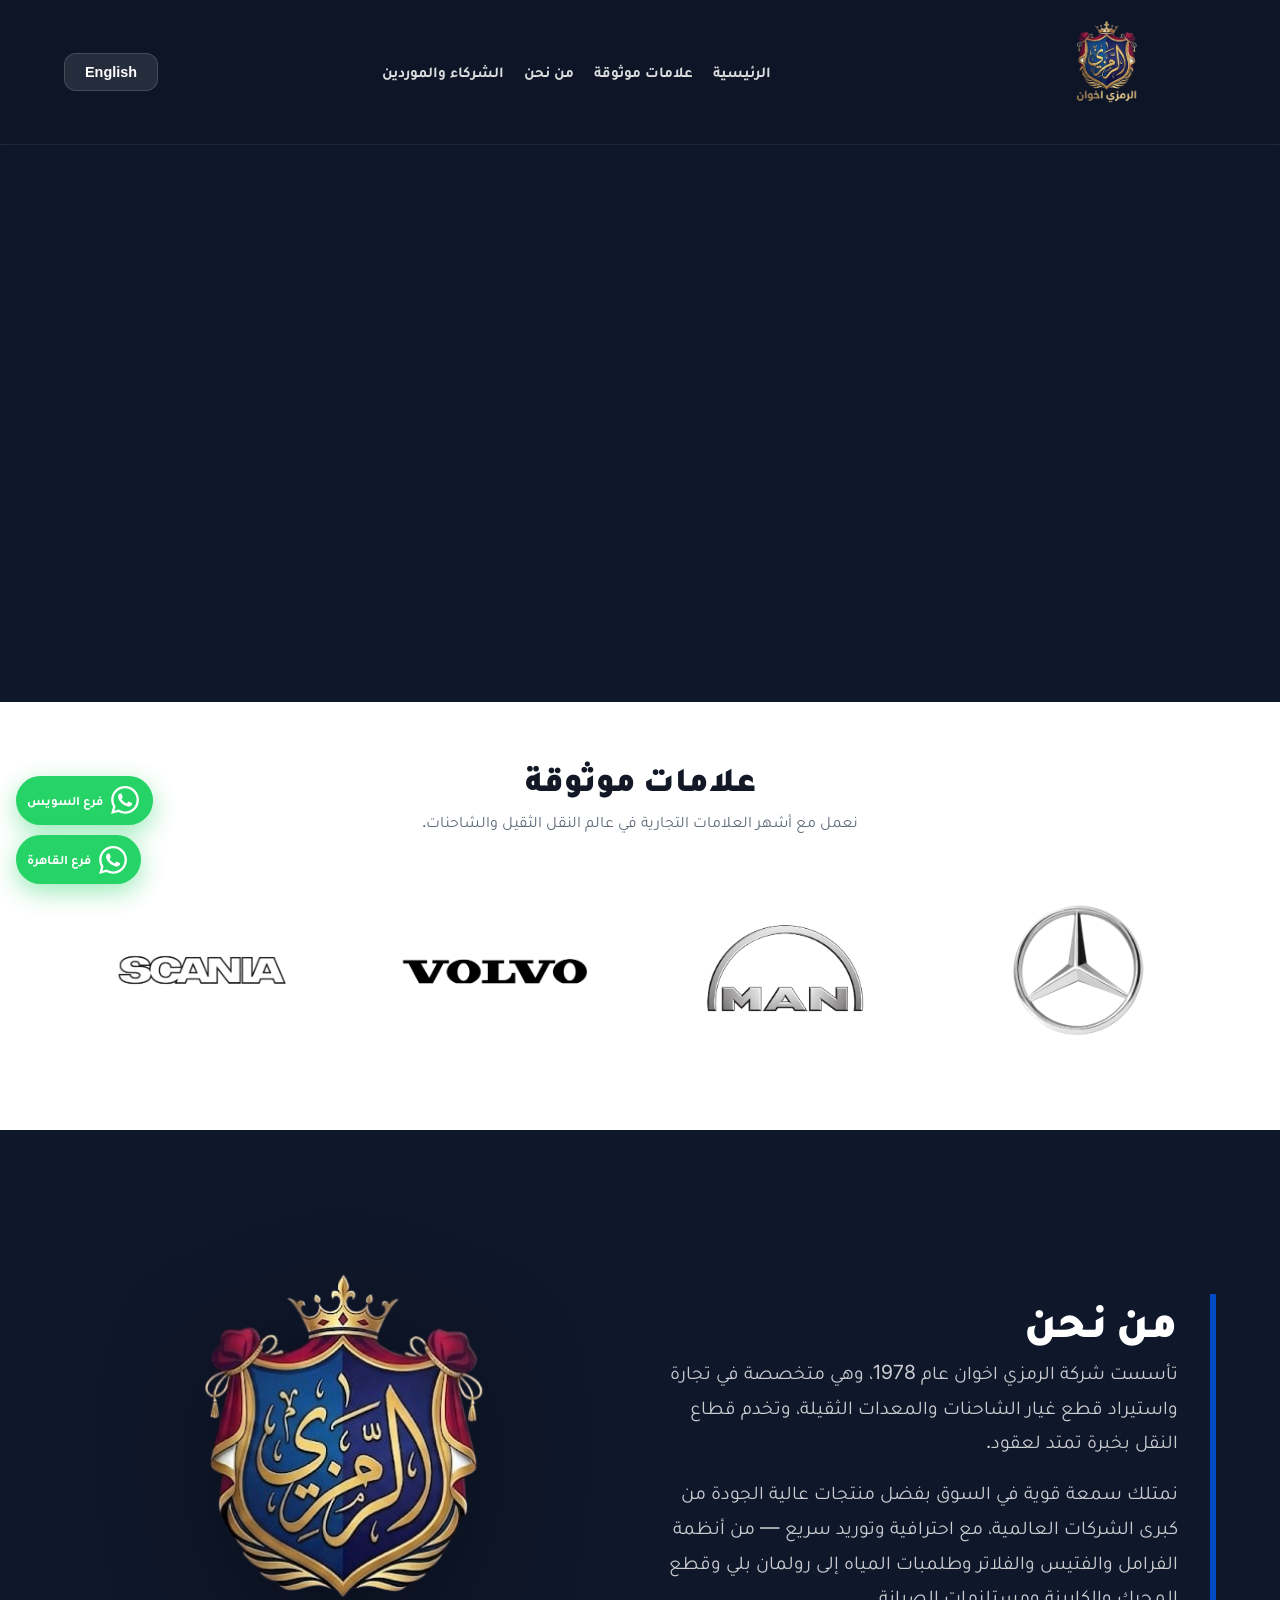
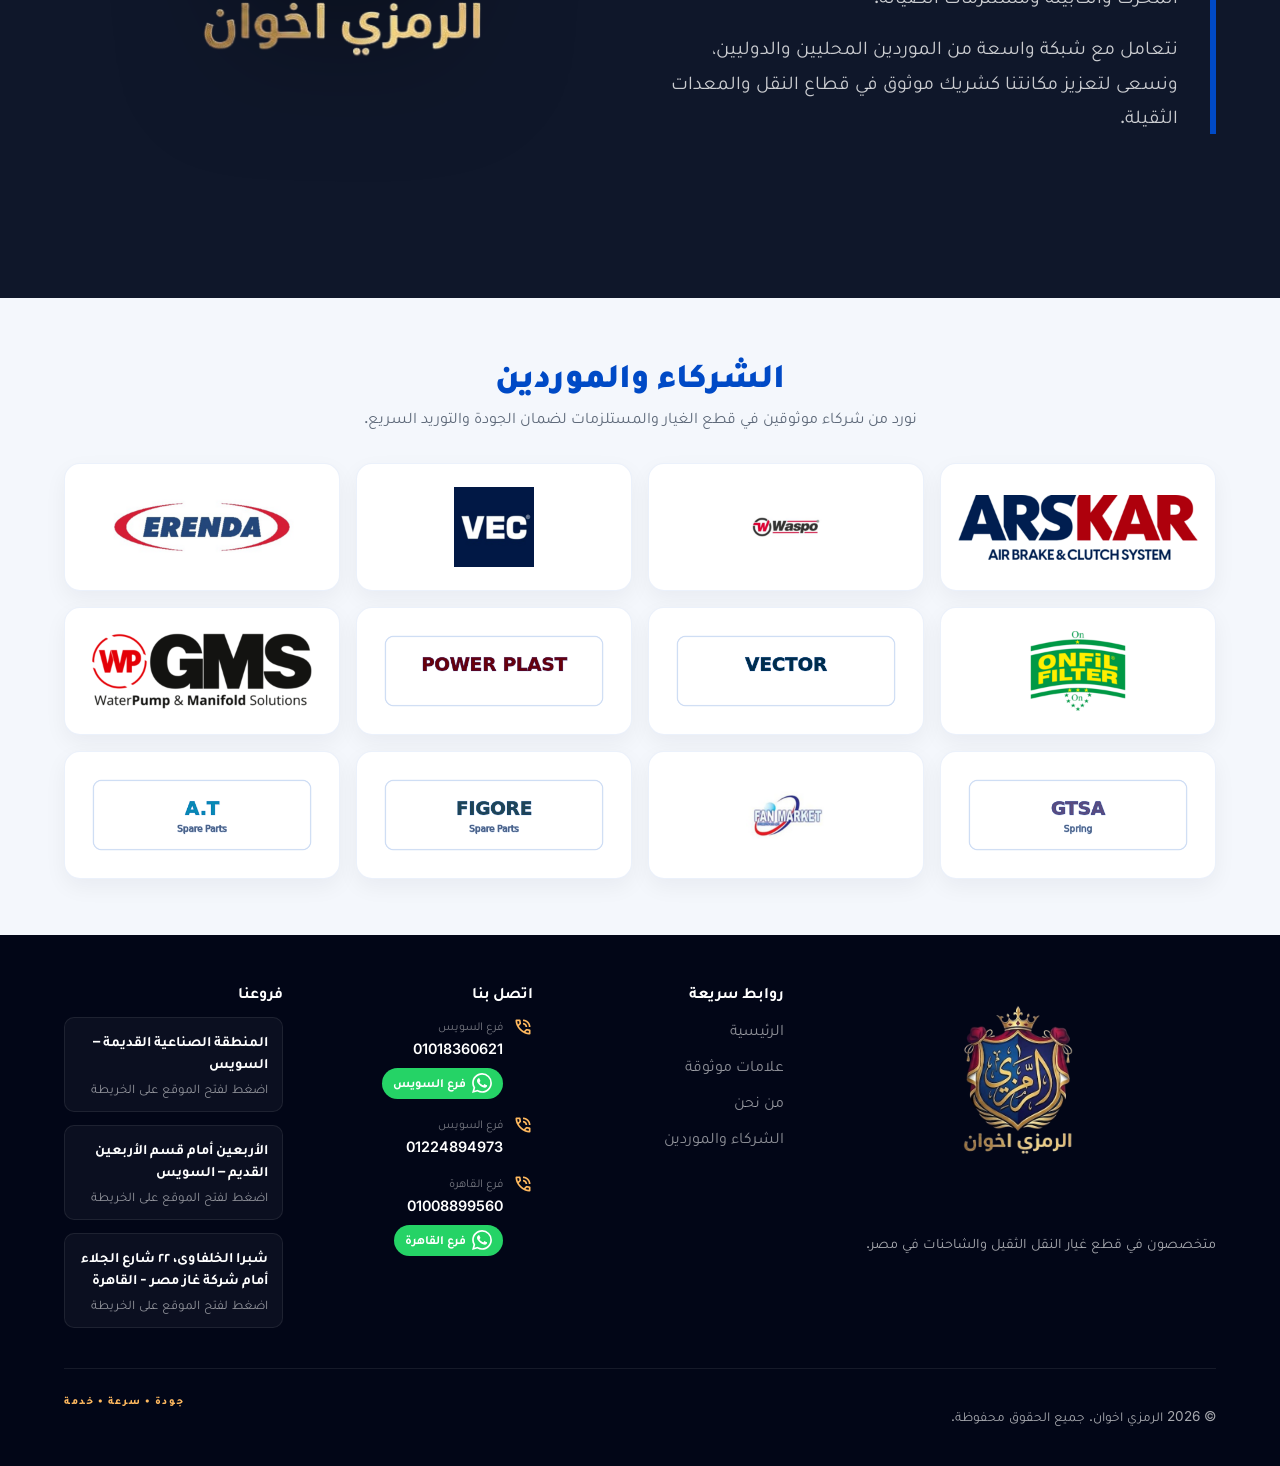
==== commit 72ac3a0b: "Add partners section, branch WhatsApp contacts, and homepage updates. Single Suez WhatsApp number, C" ====
--- a/index.html
+++ b/index.html
@@ -47,8 +47,9 @@
             <nav class="site-nav-wrap" id="navMenu" aria-label="Main" aria-hidden="true">
                 <ul class="site-nav">
                     <li><a href="#home" data-ar="الرئيسية" data-en="Home">الرئيسية</a></li>
+                    <li><a href="#brands" data-ar="علامات موثوقة" data-en="Trusted Brands">علامات موثوقة</a></li>
                     <li><a href="#about" data-ar="من نحن" data-en="About">من نحن</a></li>
-                    <li><a href="#brands" data-ar="علامات موثوقة" data-en="Trusted Brands">علامات موثوقة</a></li>
+                    <li><a href="#partners" data-ar="الشركاء والموردين" data-en="Partners">الشركاء والموردين</a></li>
                 </ul>
             </nav>
             <div class="header-actions nav-actions">
@@ -79,25 +80,50 @@
         </div>
     </section>
 
+    <section class="section trusted-brands-section" id="brands">
+        <div class="container">
+            <div class="trusted-brands-head">
+                <h2 class="section__title font-headline" data-ar="علامات موثوقة" data-en="Trusted Brands">علامات موثوقة</h2>
+                <p class="trusted-brands-lead" data-ar="نعمل مع أشهر العلامات التجارية في عالم النقل الثقيل والشاحنات." data-en="We partner with the world's leading heavy-duty truck and commercial vehicle brands.">نعمل مع أشهر العلامات التجارية في عالم النقل الثقيل والشاحنات.</p>
+            </div>
+            <ul class="trusted-brands-grid" id="trustedBrandsGrid" role="list" aria-live="polite">
+                <li class="trusted-brand-card is-visible">
+                    <img src="brands/mercedes.png" alt="Mercedes-Benz" width="160" height="80" loading="lazy" decoding="async">
+                </li>
+                <li class="trusted-brand-card is-visible">
+                    <img src="brands/man.png" alt="MAN" width="160" height="80" loading="lazy" decoding="async">
+                </li>
+                <li class="trusted-brand-card is-visible">
+                    <img src="brands/volvo.png" alt="Volvo" width="160" height="80" loading="lazy" decoding="async">
+                </li>
+                <li class="trusted-brand-card is-visible">
+                    <img src="brands/scania.png" alt="Scania" width="160" height="80" loading="lazy" decoding="async">
+                </li>
+                <li class="trusted-brand-card">
+                    <img src="brands/deutz.png" alt="DEUTZ" width="160" height="80" loading="lazy" decoding="async">
+                </li>
+                <li class="trusted-brand-card">
+                    <img src="brands/renault.png" alt="Renault" width="160" height="80" loading="lazy" decoding="async">
+                </li>
+                <li class="trusted-brand-card">
+                    <img src="brands/cummins.png" alt="Cummins" width="160" height="80" loading="lazy" decoding="async">
+                </li>
+                <li class="trusted-brand-card">
+                    <img src="brands/perkins.png" alt="Perkins" width="160" height="80" loading="lazy" decoding="async">
+                </li>
+            </ul>
+        </div>
+    </section>
+
     <section class="section section--dark" id="about">
         <div class="container about-grid">
             <div class="about-copy">
                 <h2 class="section__title font-headline">
                     <span data-ar="من نحن" data-en="About Us">من نحن</span>
                 </h2>
-                <p data-ar="الرمزي اخوان هي شركة رائدة في مجال قطع غيار سيارات النقل الثقيل والشاحنات، نقدم مجموعة واسعة من القطع الأصلية لجميع أنواع الشاحنات والباصات والمركبات التجارية." data-en="Since 1988, Al Ramzy Brothers has been the cornerstone of the heavy automotive spare parts industry in Egypt. We don't just sell parts; we provide the engineering excellence required for large-scale operations.">الرمزي اخوان هي شركة رائدة في مجال قطع غيار سيارات النقل الثقيل والشاحنات، نقدم مجموعة واسعة من القطع الأصلية لجميع أنواع الشاحنات والباصات والمركبات التجارية.</p>
-                <div class="features">
-                    <div class="feature">
-                        <span class="material-symbols-outlined feature__icon">verified_user</span>
-                        <h4 class="font-headline" data-ar="جودة موثوقة" data-en="100% Genuine">جودة موثوقة</h4>
-                        <p data-ar="قطع أصلية من مصادر معتمدة." data-en="Directly from trusted OEM sources.">قطع أصلية من مصادر معتمدة.</p>
-                    </div>
-                    <div class="feature">
-                        <span class="material-symbols-outlined feature__icon">local_shipping</span>
-                        <h4 class="font-headline" data-ar="توريد في مصر" data-en="Nationwide Logistics">توريد في مصر</h4>
-                        <p data-ar="خدمة عملاء وتوريد لورش وأساطيل النقل." data-en="Efficient supply chain for workshops and fleets across Egypt.">خدمة عملاء وتوريد لورش وأساطيل النقل.</p>
-                    </div>
-                </div>
+                <p data-ar="تأسست شركة الرمزي اخوان عام 1978، وهي متخصصة في تجارة واستيراد قطع غيار الشاحنات والمعدات الثقيلة، وتخدم قطاع النقل بخبرة تمتد لعقود." data-en="Al Ramzy Brothers was established in 1978, specializing in trading and importing spare parts for trucks and heavy equipment, serving the transport sector with decades of experience.">تأسست شركة الرمزي اخوان عام 1978، وهي متخصصة في تجارة واستيراد قطع غيار الشاحنات والمعدات الثقيلة، وتخدم قطاع النقل بخبرة تمتد لعقود.</p>
+                <p data-ar="نمتلك سمعة قوية في السوق بفضل منتجات عالية الجودة من كبرى الشركات العالمية، مع احترافية وتوريد سريع — من أنظمة الفرامل والفتيس والفلاتر وطلمبات المياه إلى رولمان بلي وقطع المحرك والكابينة ومستلزمات الصيانة." data-en="We have built a strong market reputation through high-quality products from leading global manufacturers, with professional service and fast supply — from brake and clutch systems, filters and water pumps to bearings, engine and cabin parts, and maintenance supplies.">نمتلك سمعة قوية في السوق بفضل منتجات عالية الجودة من كبرى الشركات العالمية، مع احترافية وتوريد سريع — من أنظمة الفرامل والفتيس والفلاتر وطلمبات المياه إلى رولمان بلي وقطع المحرك والكابينة ومستلزمات الصيانة.</p>
+                <p data-ar="نتعامل مع شبكة واسعة من الموردين المحليين والدوليين، ونسعى لتعزيز مكانتنا كشريك موثوق في قطاع النقل والمعدات الثقيلة." data-en="We work with a wide network of local and international suppliers, strengthening our position as a trusted partner in heavy transport and equipment.">نتعامل مع شبكة واسعة من الموردين المحليين والدوليين، ونسعى لتعزيز مكانتنا كشريك موثوق في قطاع النقل والمعدات الثقيلة.</p>
             </div>
             <div class="about-visual">
                 <img src="logo.png?v=20260603" alt="Al Ramzy Brothers — الرمزي اخوان" class="about-visual__logo" width="1024" height="594">
@@ -105,96 +131,48 @@
         </div>
     </section>
 
-    <section class="section categories-section" id="categories">
+    <section class="section partners-section" id="partners">
         <div class="container">
-            <div class="categories-head">
-                <h2 class="section__title font-headline" data-ar="تصنيفات المنتجات" data-en="Product Categories">تصنيفات المنتجات</h2>
-            </div>
-            <div class="categories-grid">
-                <article class="category-chip">
-                    <span class="category-chip__icon material-symbols-outlined" aria-hidden="true">directions_car</span>
-                    <h3 data-ar="الهيكل والكابينة" data-en="Body & Cabin">الهيكل والكابينة</h3>
-                    <p data-ar="أبواب، مصدات، قواعد..." data-en="Doors, bumpers, brackets...">أبواب، مصدات، قواعد...</p>
-                </article>
-                <article class="category-chip">
-                    <span class="category-chip__icon material-symbols-outlined" aria-hidden="true">tire_repair</span>
-                    <h3 data-ar="التعليق والتوجيه" data-en="Suspension & Steering">التعليق والتوجيه</h3>
-                    <p data-ar="يايات، مساعدات، عفشة..." data-en="Leaf springs, shocks, steering...">يايات، مساعدات، عفشة...</p>
-                </article>
-                <article class="category-chip">
-                    <span class="category-chip__icon material-symbols-outlined" aria-hidden="true">disc_full</span>
-                    <h3 data-ar="نظام الفرامل" data-en="Brake System">نظام الفرامل</h3>
-                    <p data-ar="أقراص، تيل، عتلات..." data-en="Discs, pads, brake components...">أقراص، تيل، عتلات...</p>
-                </article>
-                <article class="category-chip">
-                    <span class="category-chip__icon material-symbols-outlined" aria-hidden="true">mode_fan</span>
-                    <h3 data-ar="نظام التبريد" data-en="Cooling System">نظام التبريد</h3>
-                    <p data-ar="رادياتير، طلمبات مياه..." data-en="Radiators, water pumps...">رادياتير، طلمبات مياه...</p>
-                </article>
-                <article class="category-chip">
-                    <span class="category-chip__icon material-symbols-outlined" aria-hidden="true">settings_input_component</span>
-                    <h3 data-ar="الفتيس ونقل الحركة" data-en="Transmission & Drivetrain">الفتيس ونقل الحركة</h3>
-                    <p data-ar="ديسك، اسطوانة، كوبلن..." data-en="Clutch, shafts, drivetrain parts...">ديسك، اسطوانة، كوبلن...</p>
-                </article>
-                <article class="category-chip">
-                    <span class="category-chip__icon material-symbols-outlined" aria-hidden="true">hub</span>
-                    <h3 data-ar="أعمدة الإدارة والمحاور" data-en="Drive Shafts & Axles">أعمدة الإدارة والمحاور</h3>
-                    <p data-ar="وصلات، صلبان، دفرنس..." data-en="Joints, crosses, axle parts...">وصلات، صلبان، دفرنس...</p>
-                </article>
-                <article class="category-chip">
-                    <span class="category-chip__icon material-symbols-outlined" aria-hidden="true">precision_manufacturing</span>
-                    <h3 data-ar="المحركات" data-en="Engines">المحركات</h3>
-                    <p data-ar="بساتم، شنبر، بلوك..." data-en="Pistons, rings, engine blocks...">بساتم، شنبر، بلوك...</p>
-                </article>
-                <article class="category-chip">
-                    <span class="category-chip__icon material-symbols-outlined" aria-hidden="true">local_gas_station</span>
-                    <h3 data-ar="العادم والوقود" data-en="Exhaust & Fuel">العادم والوقود</h3>
-                    <p data-ar="شكمان، فلاتر، طلمبات..." data-en="Exhaust, filters, fuel pumps...">شكمان، فلاتر، طلمبات...</p>
-                </article>
-                <article class="category-chip">
-                    <span class="category-chip__icon material-symbols-outlined" aria-hidden="true">flash_on</span>
-                    <h3 data-ar="النظام الكهربائي" data-en="Electrical System">النظام الكهربائي</h3>
-                    <p data-ar="دينامو، سلف، ضفائر..." data-en="Alternators, starters, wiring...">دينامو، سلف، ضفائر...</p>
-                </article>
-                <article class="category-chip">
-                    <span class="category-chip__icon material-symbols-outlined" aria-hidden="true">tire_repair</span>
-                    <h3 data-ar="الإطارات والعجلات" data-en="Tires & Wheels">الإطارات والعجلات</h3>
-                    <p data-ar="جنوط، بلي، صواميل..." data-en="Rims, bearings, wheel nuts...">جنوط، بلي، صواميل...</p>
-                </article>
-            </div>
-        </div>
-    </section>
-
-    <section class="section trusted-brands-section" id="brands">
-        <div class="container">
-            <div class="trusted-brands-head">
-                <h2 class="section__title font-headline" data-ar="علامات موثوقة" data-en="Trusted Brands">علامات موثوقة</h2>
-                <p class="trusted-brands-lead" data-ar="نعمل مع أشهر العلامات التجارية في عالم النقل الثقيل والشاحنات." data-en="We partner with the world's leading heavy-duty truck and commercial vehicle brands.">نعمل مع أشهر العلامات التجارية في عالم النقل الثقيل والشاحنات.</p>
-            </div>
-            <ul class="trusted-brands-grid" id="trustedBrandsGrid" role="list" aria-live="polite">
-                <li class="trusted-brand-card is-visible">
-                    <img src="brands/mercedes.png" alt="Mercedes-Benz" width="160" height="80" loading="lazy" decoding="async">
-                </li>
-                <li class="trusted-brand-card is-visible">
-                    <img src="brands/man.png" alt="MAN" width="160" height="80" loading="lazy" decoding="async">
-                </li>
-                <li class="trusted-brand-card is-visible">
-                    <img src="brands/volvo.png" alt="Volvo" width="160" height="80" loading="lazy" decoding="async">
-                </li>
-                <li class="trusted-brand-card is-visible">
-                    <img src="brands/scania.png" alt="Scania" width="160" height="80" loading="lazy" decoding="async">
-                </li>
-                <li class="trusted-brand-card">
-                    <img src="brands/daf.png" alt="DAF" width="160" height="80" loading="lazy" decoding="async">
-                </li>
-                <li class="trusted-brand-card">
-                    <img src="brands/renault.png" alt="Renault" width="160" height="80" loading="lazy" decoding="async">
-                </li>
-                <li class="trusted-brand-card">
-                    <img src="brands/cummins.png" alt="Cummins" width="160" height="80" loading="lazy" decoding="async">
-                </li>
-                <li class="trusted-brand-card">
-                    <img src="brands/perkins.png" alt="Perkins" width="160" height="80" loading="lazy" decoding="async">
+            <div class="partners-head">
+                <h2 class="section__title font-headline" data-ar="الشركاء والموردين" data-en="Partners & Suppliers">الشركاء والموردين</h2>
+                <p class="partners-lead" data-ar="نورد من شركاء موثوقين في قطع الغيار والمستلزمات لضمان الجودة والتوريد السريع." data-en="We supply through trusted partners for quality spare parts and fast delivery across heavy-duty applications.">نورد من شركاء موثوقين في قطع الغيار والمستلزمات لضمان الجودة والتوريد السريع.</p>
+            </div>
+            <ul class="partners-grid" role="list">
+                <li class="partner-card">
+                    <img src="partners/arskar.png?v=2" alt="ARSKAR" width="200" height="80" loading="lazy" decoding="async">
+                </li>
+                <li class="partner-card">
+                    <img src="partners/waspo.png?v=2" alt="WASPO Water Pump" width="200" height="80" loading="lazy" decoding="async">
+                </li>
+                <li class="partner-card">
+                    <img src="partners/vec.png?v=2" alt="VEC Bearings" width="200" height="80" loading="lazy" decoding="async">
+                </li>
+                <li class="partner-card">
+                    <img src="partners/erenda.png?v=2" alt="ERENDA" width="200" height="80" loading="lazy" decoding="async">
+                </li>
+                <li class="partner-card">
+                    <img src="partners/onfil.png?v=2" alt="ONFIL Filter" width="200" height="80" loading="lazy" decoding="async">
+                </li>
+                <li class="partner-card">
+                    <img src="partners/vector.png" alt="VECTOR" width="200" height="80" loading="lazy" decoding="async">
+                </li>
+                <li class="partner-card">
+                    <img src="partners/power-plast.png" alt="POWER PLAST" width="200" height="80" loading="lazy" decoding="async">
+                </li>
+                <li class="partner-card">
+                    <img src="partners/gms.png?v=2" alt="GMS Water Pump" width="200" height="80" loading="lazy" decoding="async">
+                </li>
+                <li class="partner-card">
+                    <img src="partners/gtsa.png" alt="GTSA Spring" width="200" height="80" loading="lazy" decoding="async">
+                </li>
+                <li class="partner-card">
+                    <img src="partners/fan-market.png?v=2" alt="Fan Market" width="200" height="80" loading="lazy" decoding="async">
+                </li>
+                <li class="partner-card">
+                    <img src="partners/figore.png" alt="Figore Spare Parts" width="200" height="80" loading="lazy" decoding="async">
+                </li>
+                <li class="partner-card">
+                    <img src="partners/at-spare.png" alt="A.T Spare Parts" width="200" height="80" loading="lazy" decoding="async">
                 </li>
             </ul>
         </div>
@@ -212,9 +190,9 @@
                     <h4 data-ar="روابط سريعة" data-en="Quick Links">روابط سريعة</h4>
                     <ul class="footer-links">
                         <li><a href="#home" data-ar="الرئيسية" data-en="Home">الرئيسية</a></li>
+                        <li><a href="#brands" data-ar="علامات موثوقة" data-en="Trusted Brands">علامات موثوقة</a></li>
                         <li><a href="#about" data-ar="من نحن" data-en="About">من نحن</a></li>
-                        <li><a href="#categories" data-ar="تصنيفات المنتجات" data-en="Categories">تصنيفات المنتجات</a></li>
-                        <li><a href="#brands" data-ar="علامات موثوقة" data-en="Trusted Brands">علامات موثوقة</a></li>
+                        <li><a href="#partners" data-ar="الشركاء والموردين" data-en="Partners">الشركاء والموردين</a></li>
                     </ul>
                 </div>
                 <div class="footer-col">
--- a/css/site.css
+++ b/css/site.css
@@ -414,6 +414,11 @@
 .about-copy p {
     color: rgba(255, 255, 255, 0.78);
     font-size: 1.05rem;
+    margin: 0 0 1rem;
+}
+
+.about-copy p:last-of-type {
+    margin-bottom: 0;
 }
 
 .features {
@@ -630,6 +635,87 @@
 
     .trusted-brand-card img {
         max-height: 12rem;
+    }
+}
+
+/* Partners & suppliers */
+.partners-section {
+    background: #f4f7fc;
+    padding-block: clamp(2.5rem, 5vw, 3.5rem);
+}
+
+.partners-head {
+    text-align: center;
+    max-width: 44rem;
+    margin: 0 auto 2rem;
+}
+
+.partners-head .section__title {
+    margin: 0 0 0.65rem;
+    font-size: clamp(1.65rem, 3.3vw, 2.15rem);
+    color: var(--primary);
+}
+
+.partners-lead {
+    margin: 0;
+    font-size: 1rem;
+    line-height: 1.65;
+    color: #5f6a7a;
+}
+
+.partners-grid {
+    list-style: none;
+    margin: 0;
+    padding: 0;
+    display: grid;
+    grid-template-columns: repeat(2, minmax(0, 1fr));
+    gap: 1rem;
+}
+
+.partner-card {
+    display: flex;
+    align-items: center;
+    justify-content: center;
+    min-height: 7.5rem;
+    padding: 1rem 0.75rem;
+    background: #fff;
+    border: 1px solid rgba(0, 74, 198, 0.08);
+    border-radius: 1rem;
+    box-shadow: 0 8px 22px rgba(9, 20, 42, 0.05);
+    transition: transform 0.22s ease, box-shadow 0.22s ease;
+}
+
+.partner-card:hover {
+    transform: translateY(-2px);
+    box-shadow: 0 12px 28px rgba(0, 58, 158, 0.1);
+}
+
+.partner-card img {
+    display: block;
+    max-width: 100%;
+    max-height: 4.5rem;
+    width: auto;
+    height: auto;
+    object-fit: contain;
+}
+
+@media (min-width: 640px) {
+    .partners-grid {
+        grid-template-columns: repeat(3, minmax(0, 1fr));
+    }
+
+    .partner-card {
+        min-height: 8rem;
+    }
+
+    .partner-card img {
+        max-height: 5rem;
+    }
+}
+
+@media (min-width: 992px) {
+    .partners-grid {
+        grid-template-columns: repeat(4, minmax(0, 1fr));
     }
 }
 
@@ -922,21 +1008,20 @@
     font-size: 0.82rem;
     font-weight: 700;
     white-space: nowrap;
-    direction: ltr;
-    unicode-bidi: plaintext;
+    line-height: 1.2;
 }
 
 @media (max-width: 480px) {
     .whatsapp-float__num {
-        display: none;
+        font-size: 0.72rem;
+        max-width: 4.75rem;
+        white-space: normal;
+        text-align: start;
     }
 
     .whatsapp-float__btn {
-        width: 3.25rem;
-        height: 3.25rem;
-        padding: 0;
-        justify-content: center;
-        border-radius: 50%;
+        max-width: 9.5rem;
+        padding: 0.55rem 0.7rem 0.55rem 0.6rem;
     }
 }
 
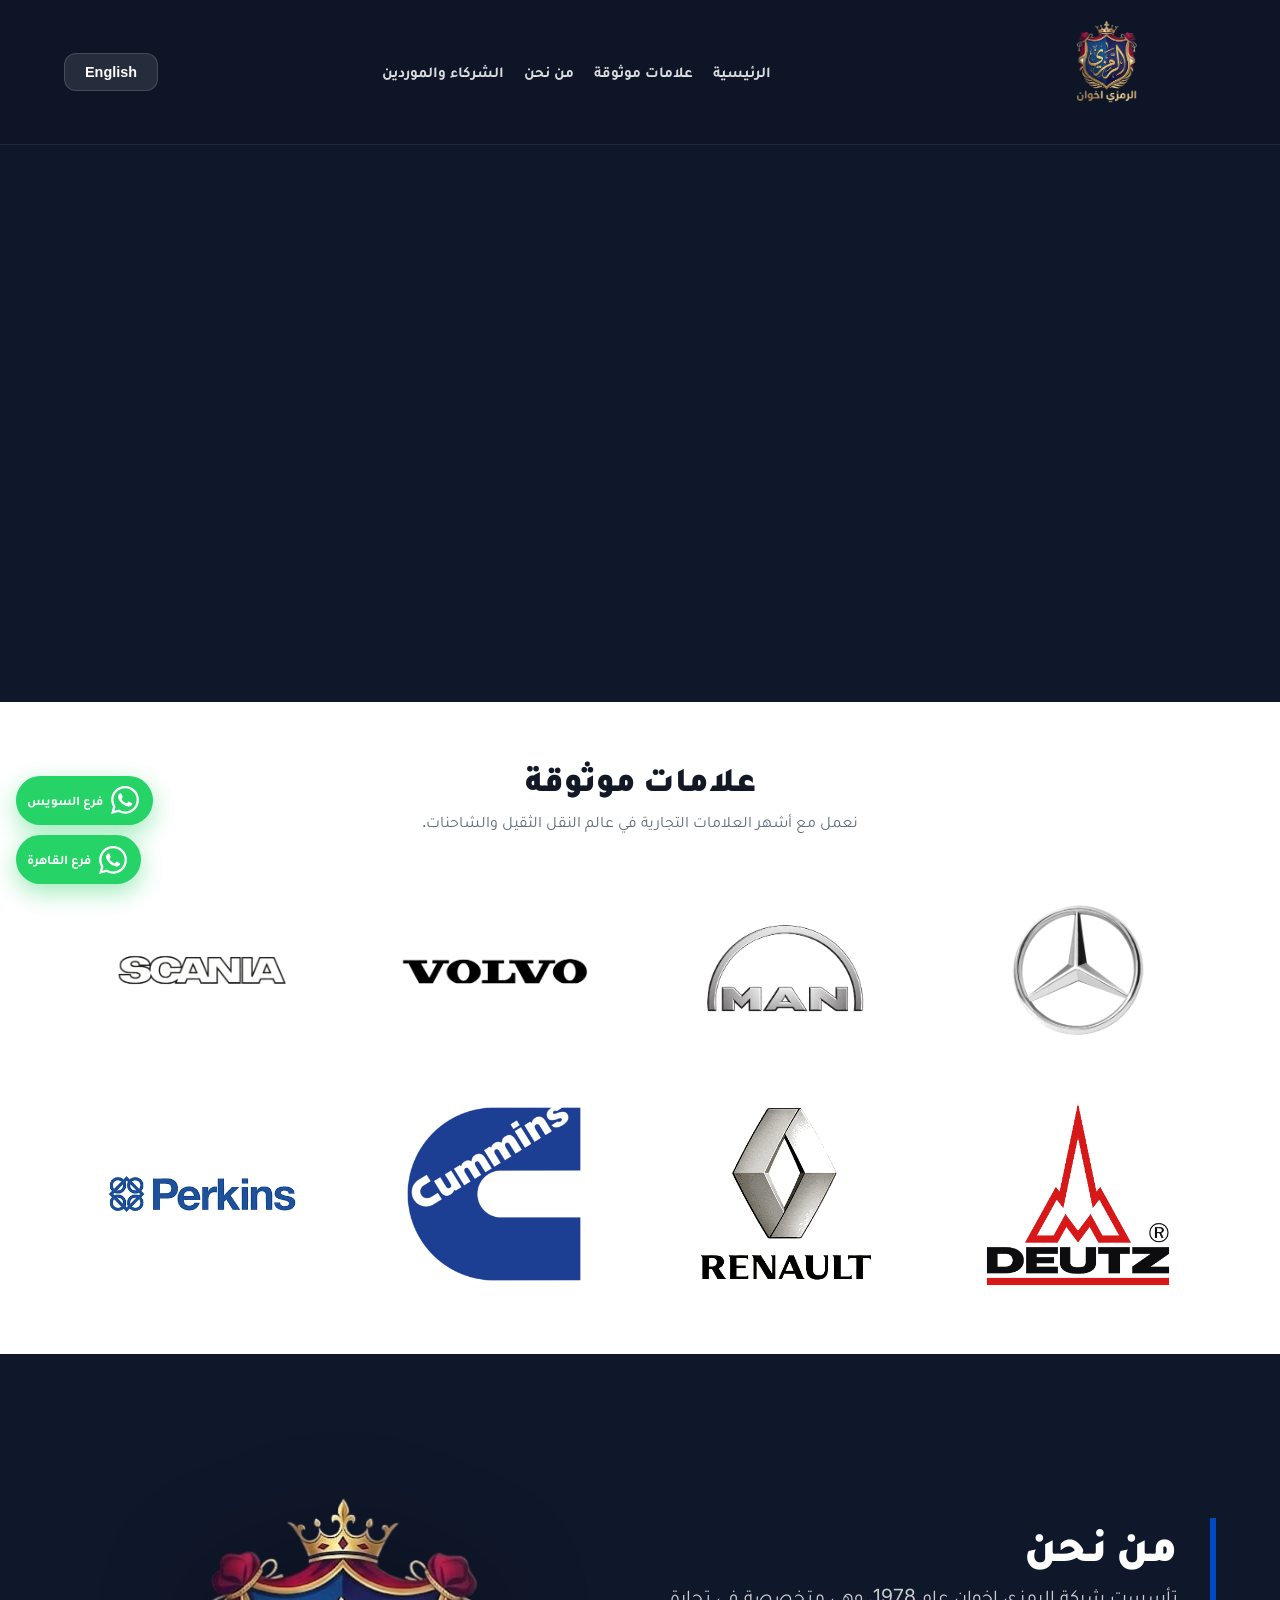
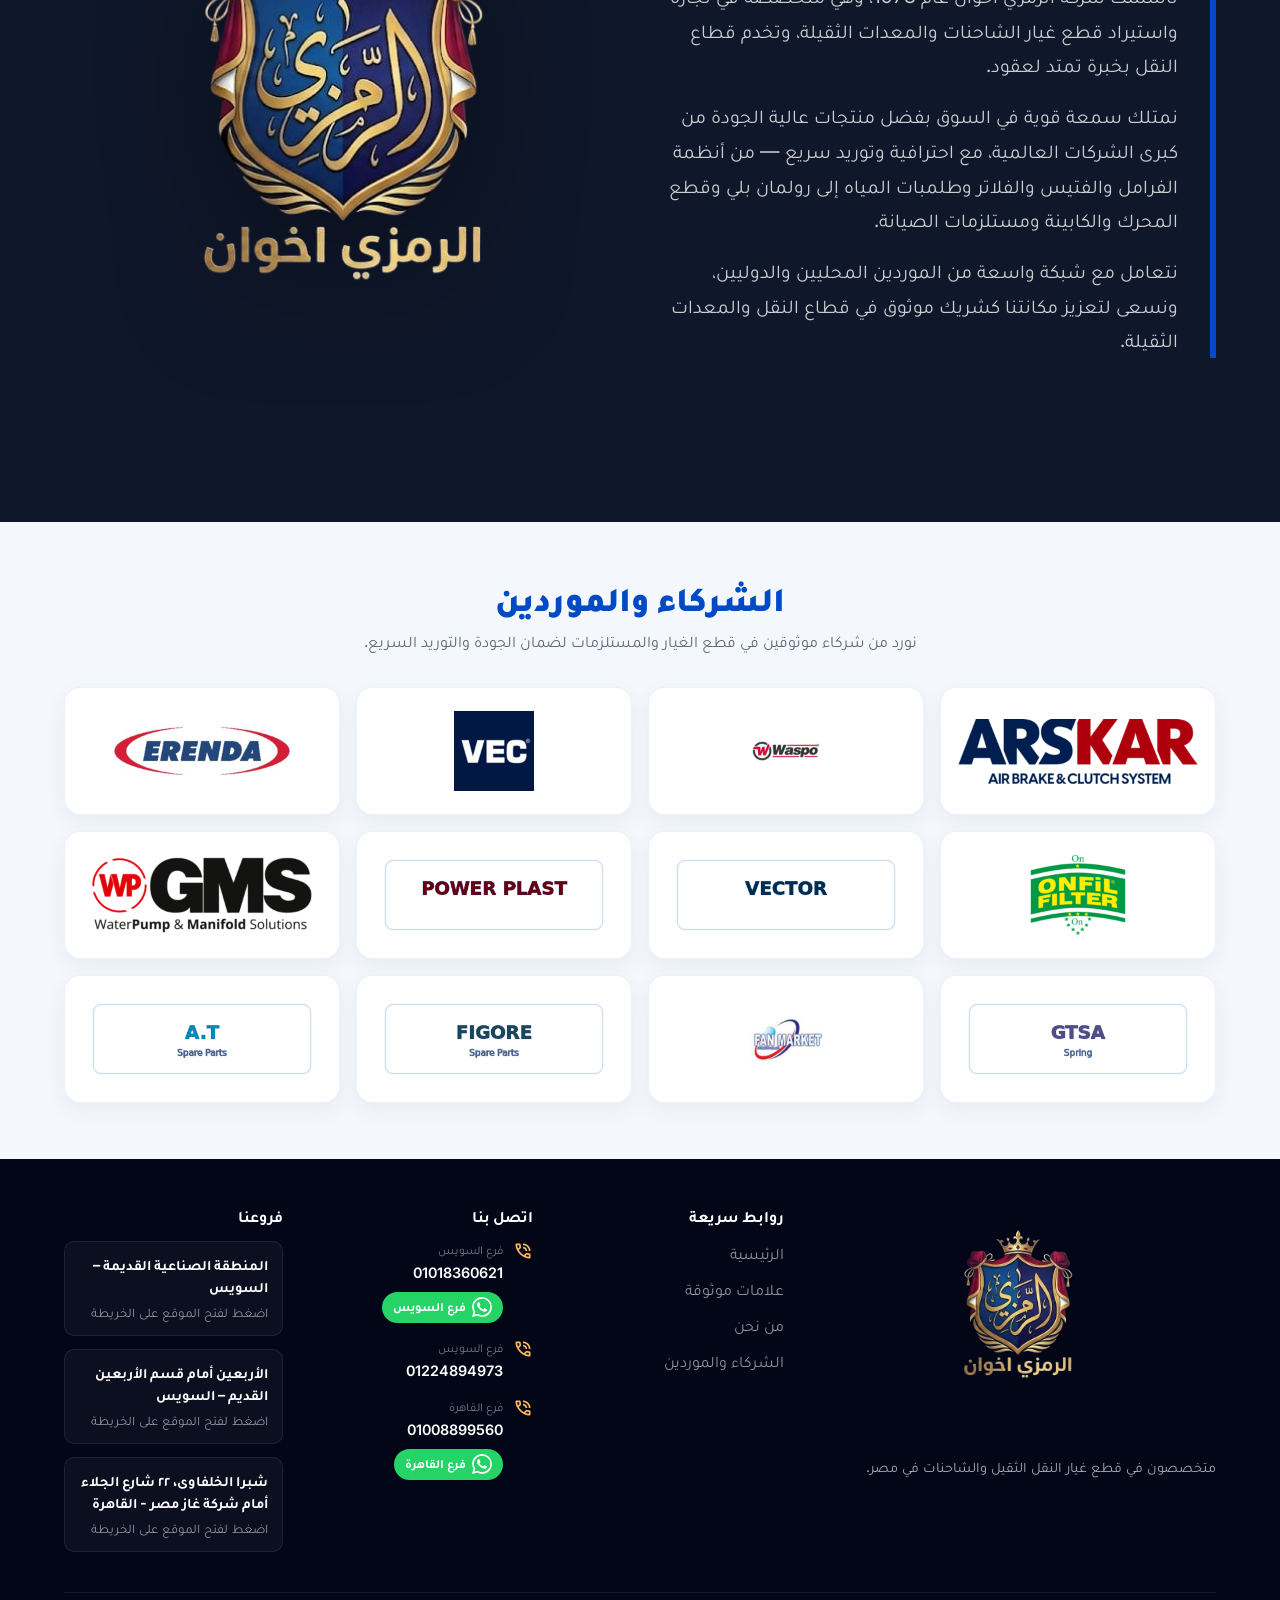
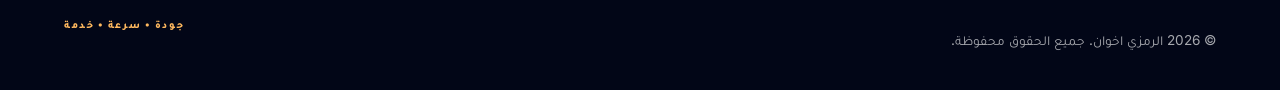
==== commit 83a17b4d: "Show all eight trusted brand logos at once. Remove the rotating four-at-a-time carousel so the full " ====
--- a/index.html
+++ b/index.html
@@ -86,17 +86,17 @@
                 <h2 class="section__title font-headline" data-ar="علامات موثوقة" data-en="Trusted Brands">علامات موثوقة</h2>
                 <p class="trusted-brands-lead" data-ar="نعمل مع أشهر العلامات التجارية في عالم النقل الثقيل والشاحنات." data-en="We partner with the world's leading heavy-duty truck and commercial vehicle brands.">نعمل مع أشهر العلامات التجارية في عالم النقل الثقيل والشاحنات.</p>
             </div>
-            <ul class="trusted-brands-grid" id="trustedBrandsGrid" role="list" aria-live="polite">
-                <li class="trusted-brand-card is-visible">
+            <ul class="trusted-brands-grid" id="trustedBrandsGrid" role="list">
+                <li class="trusted-brand-card">
                     <img src="brands/mercedes.png" alt="Mercedes-Benz" width="160" height="80" loading="lazy" decoding="async">
                 </li>
-                <li class="trusted-brand-card is-visible">
+                <li class="trusted-brand-card">
                     <img src="brands/man.png" alt="MAN" width="160" height="80" loading="lazy" decoding="async">
                 </li>
-                <li class="trusted-brand-card is-visible">
+                <li class="trusted-brand-card">
                     <img src="brands/volvo.png" alt="Volvo" width="160" height="80" loading="lazy" decoding="async">
                 </li>
-                <li class="trusted-brand-card is-visible">
+                <li class="trusted-brand-card">
                     <img src="brands/scania.png" alt="Scania" width="160" height="80" loading="lazy" decoding="async">
                 </li>
                 <li class="trusted-brand-card">
--- a/css/site.css
+++ b/css/site.css
@@ -590,7 +590,7 @@
 }
 
 .trusted-brand-card {
-    display: none;
+    display: flex;
     align-items: center;
     justify-content: center;
     min-height: 11rem;
@@ -599,13 +599,7 @@
     border: 0;
     border-radius: 0;
     box-shadow: none;
-    transition: transform 0.22s ease, box-shadow 0.22s ease, border-color 0.22s ease, opacity 0.25s ease;
-    opacity: 0;
-}
-
-.trusted-brand-card.is-visible {
-    display: flex;
-    opacity: 1;
+    transition: transform 0.22s ease, box-shadow 0.22s ease, border-color 0.22s ease;
 }
 
 .trusted-brand-card:hover {
